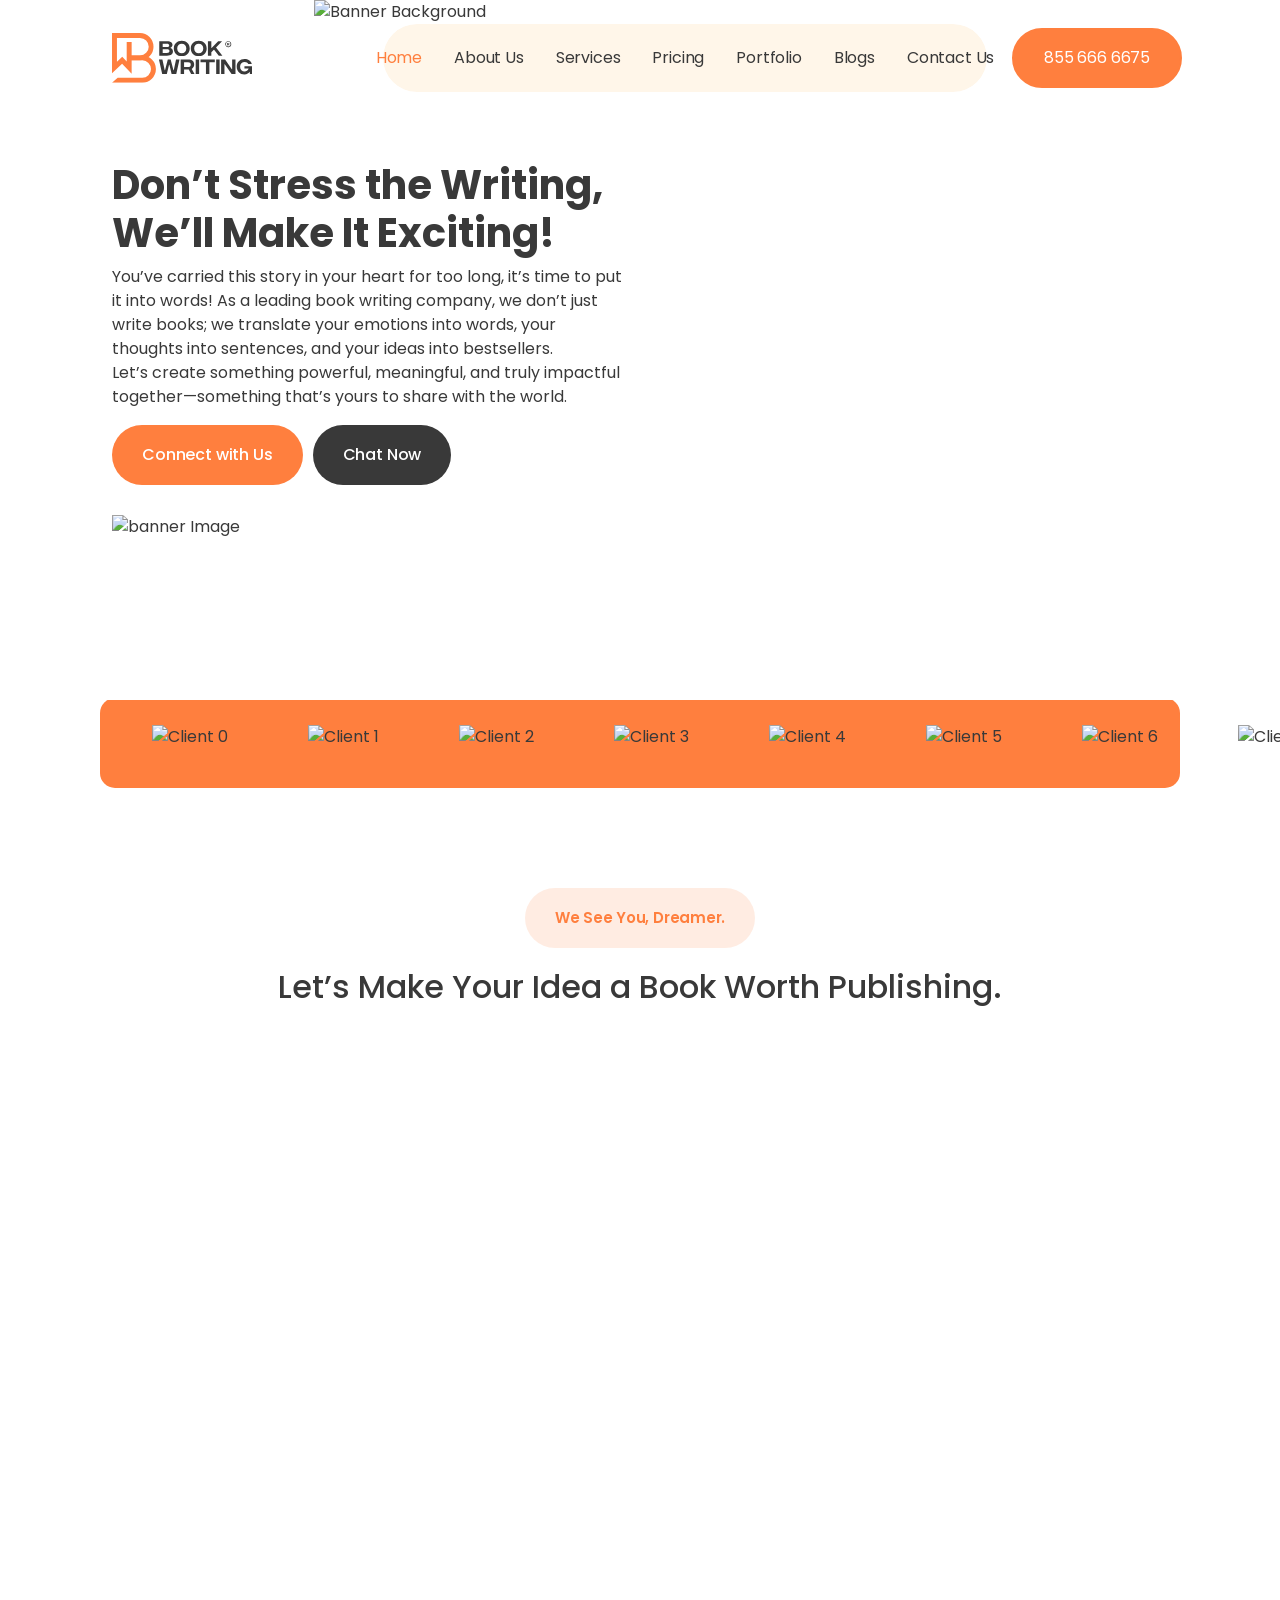
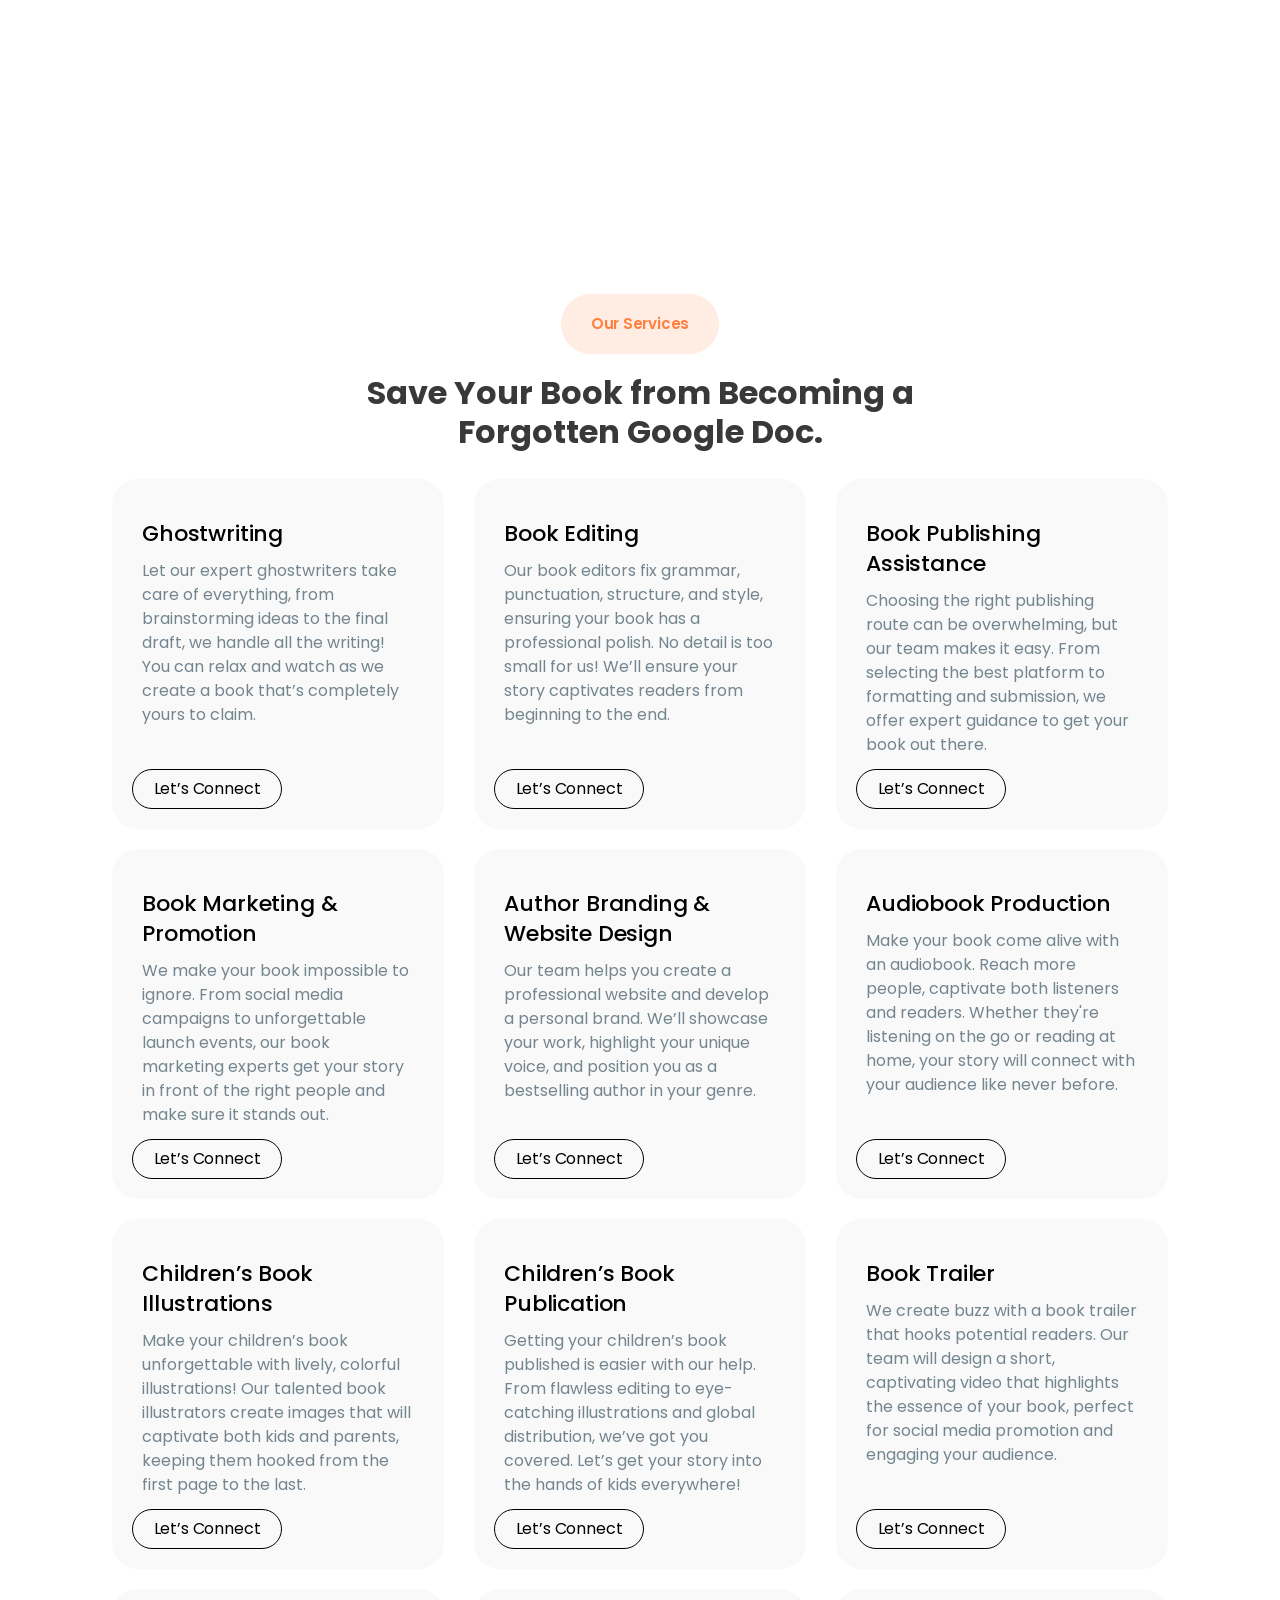
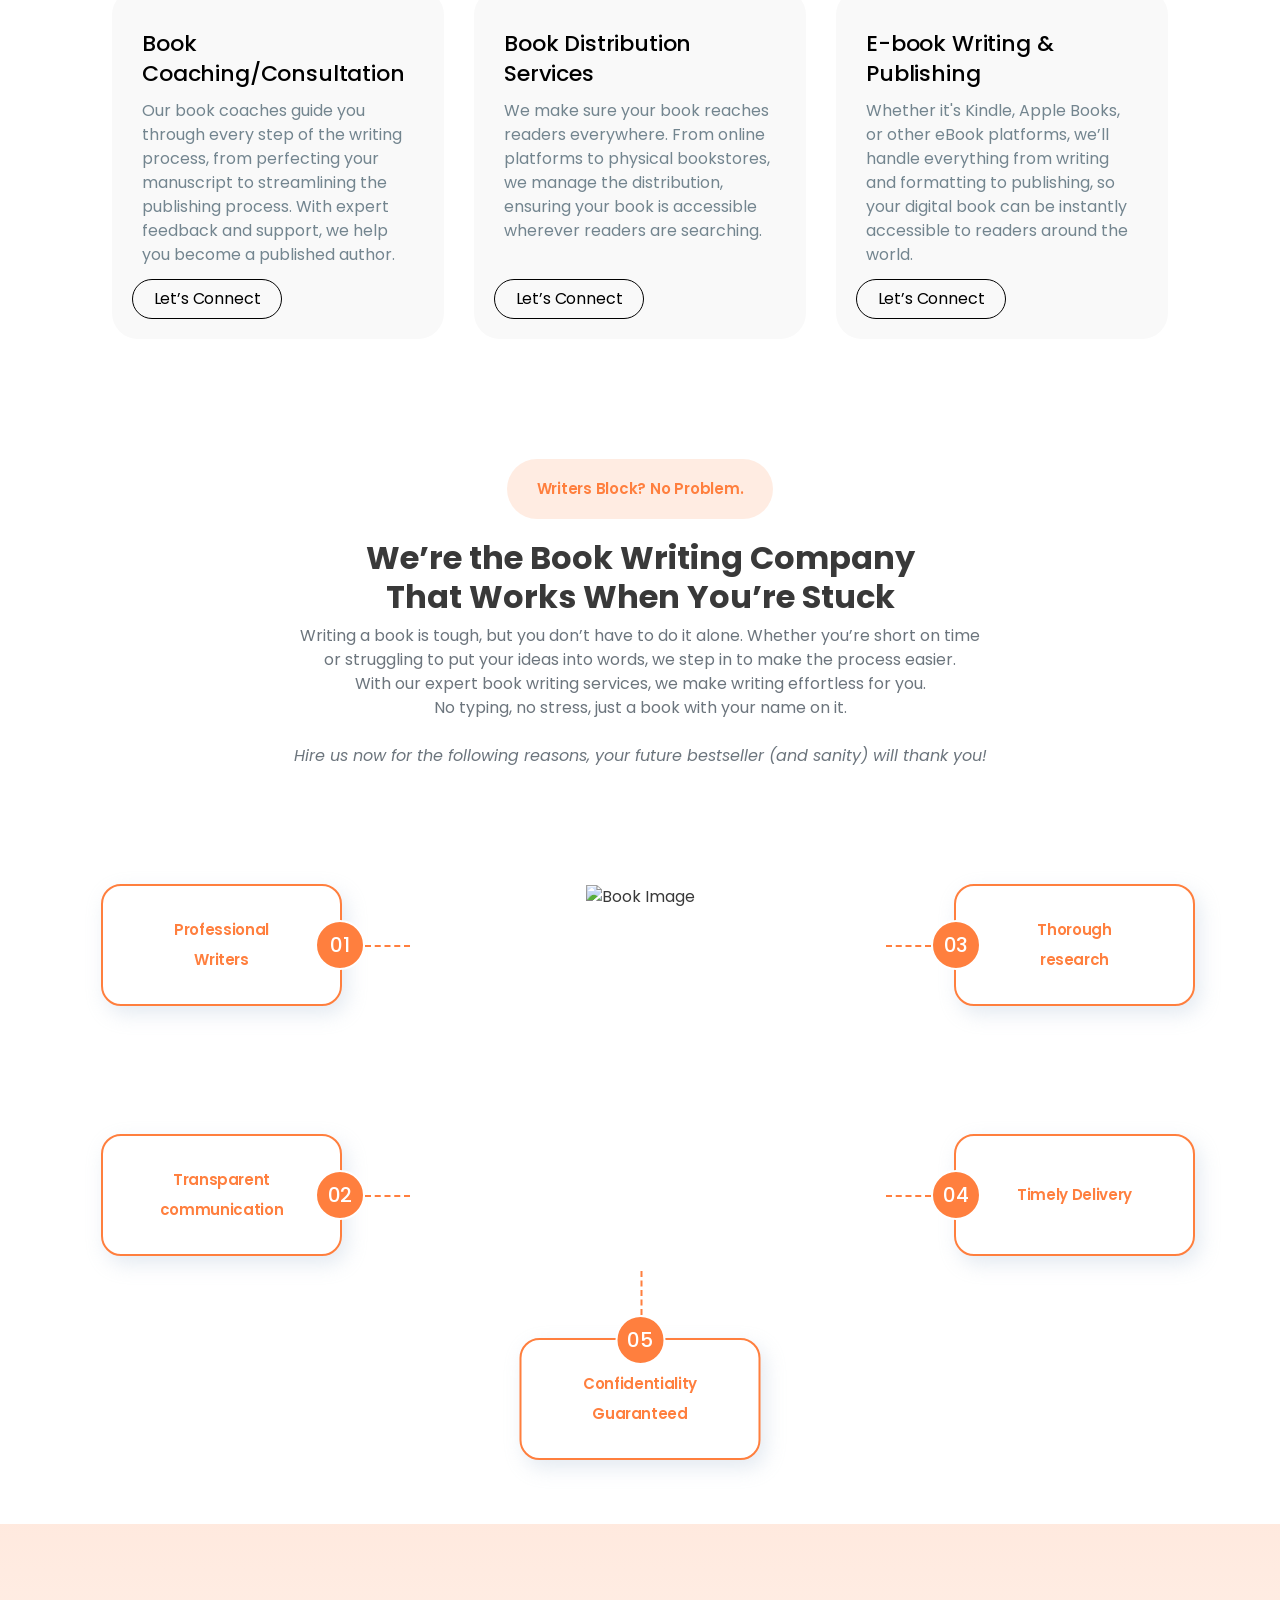
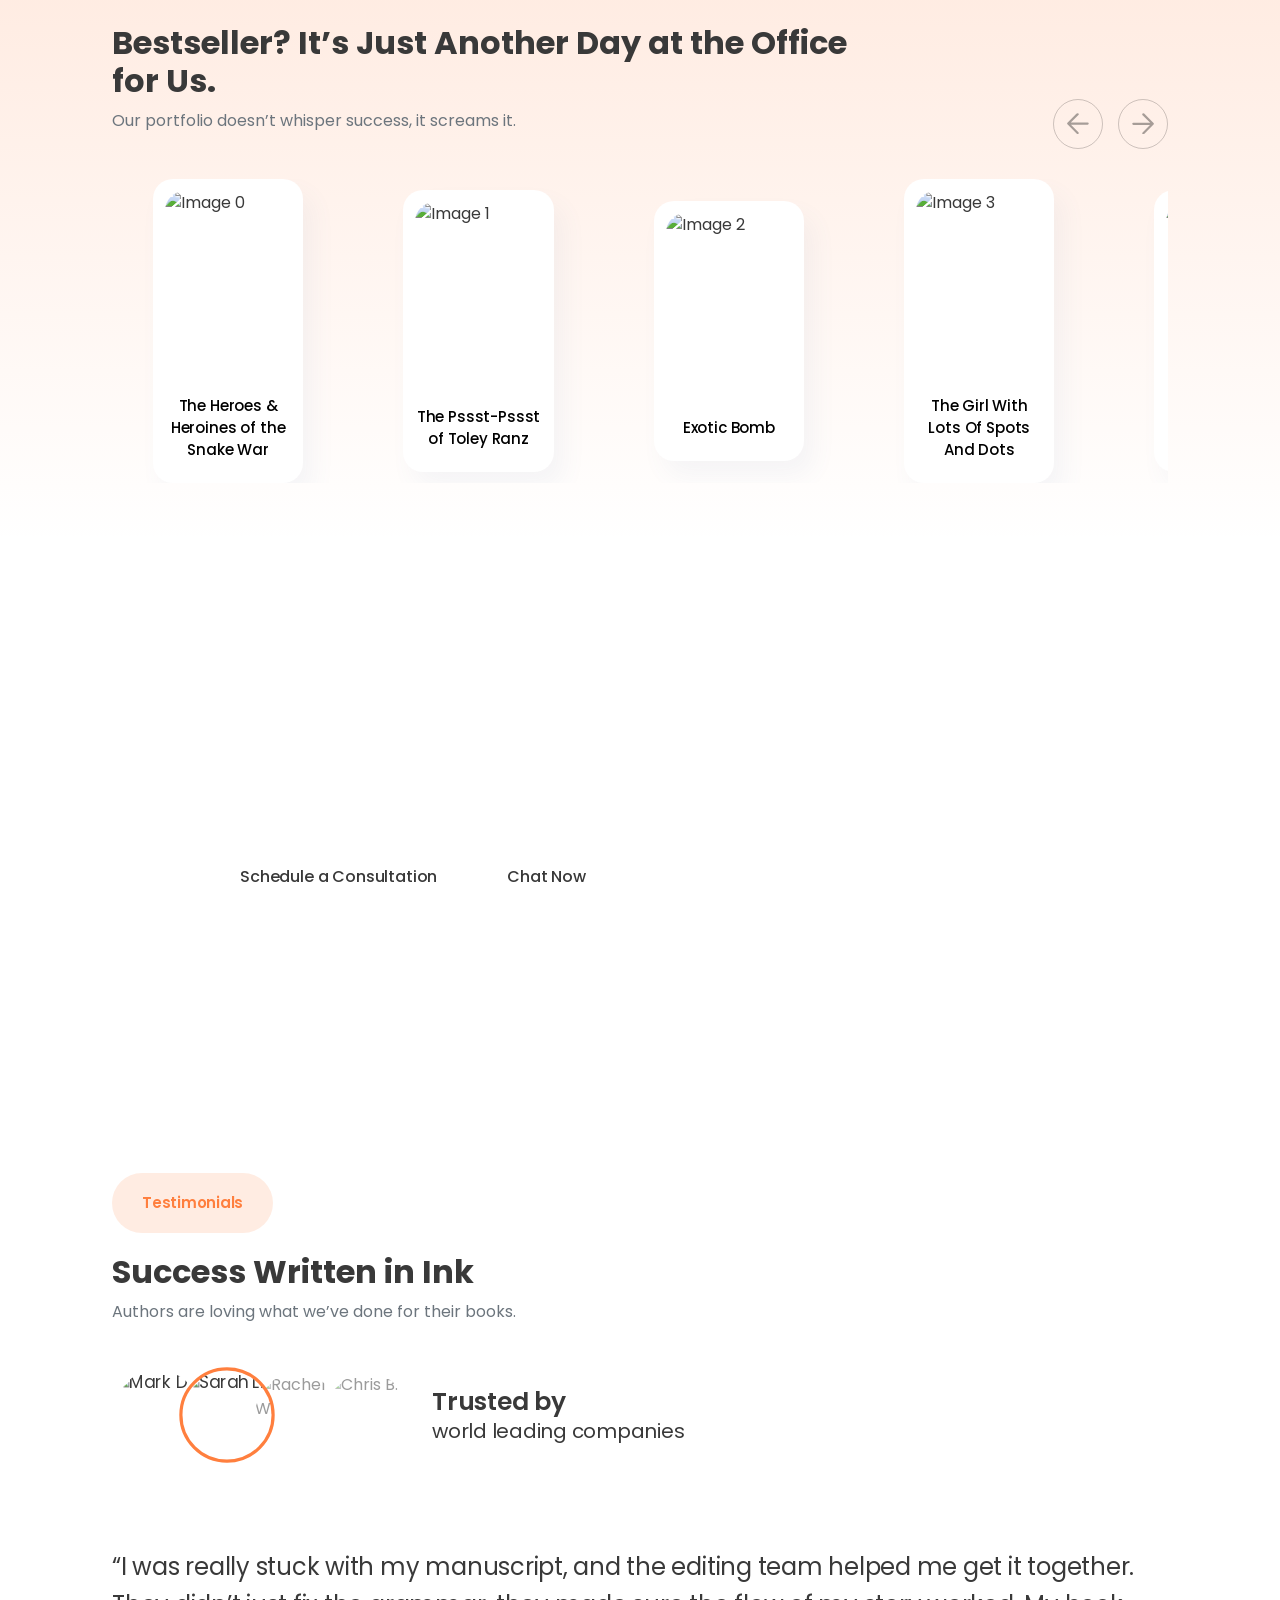
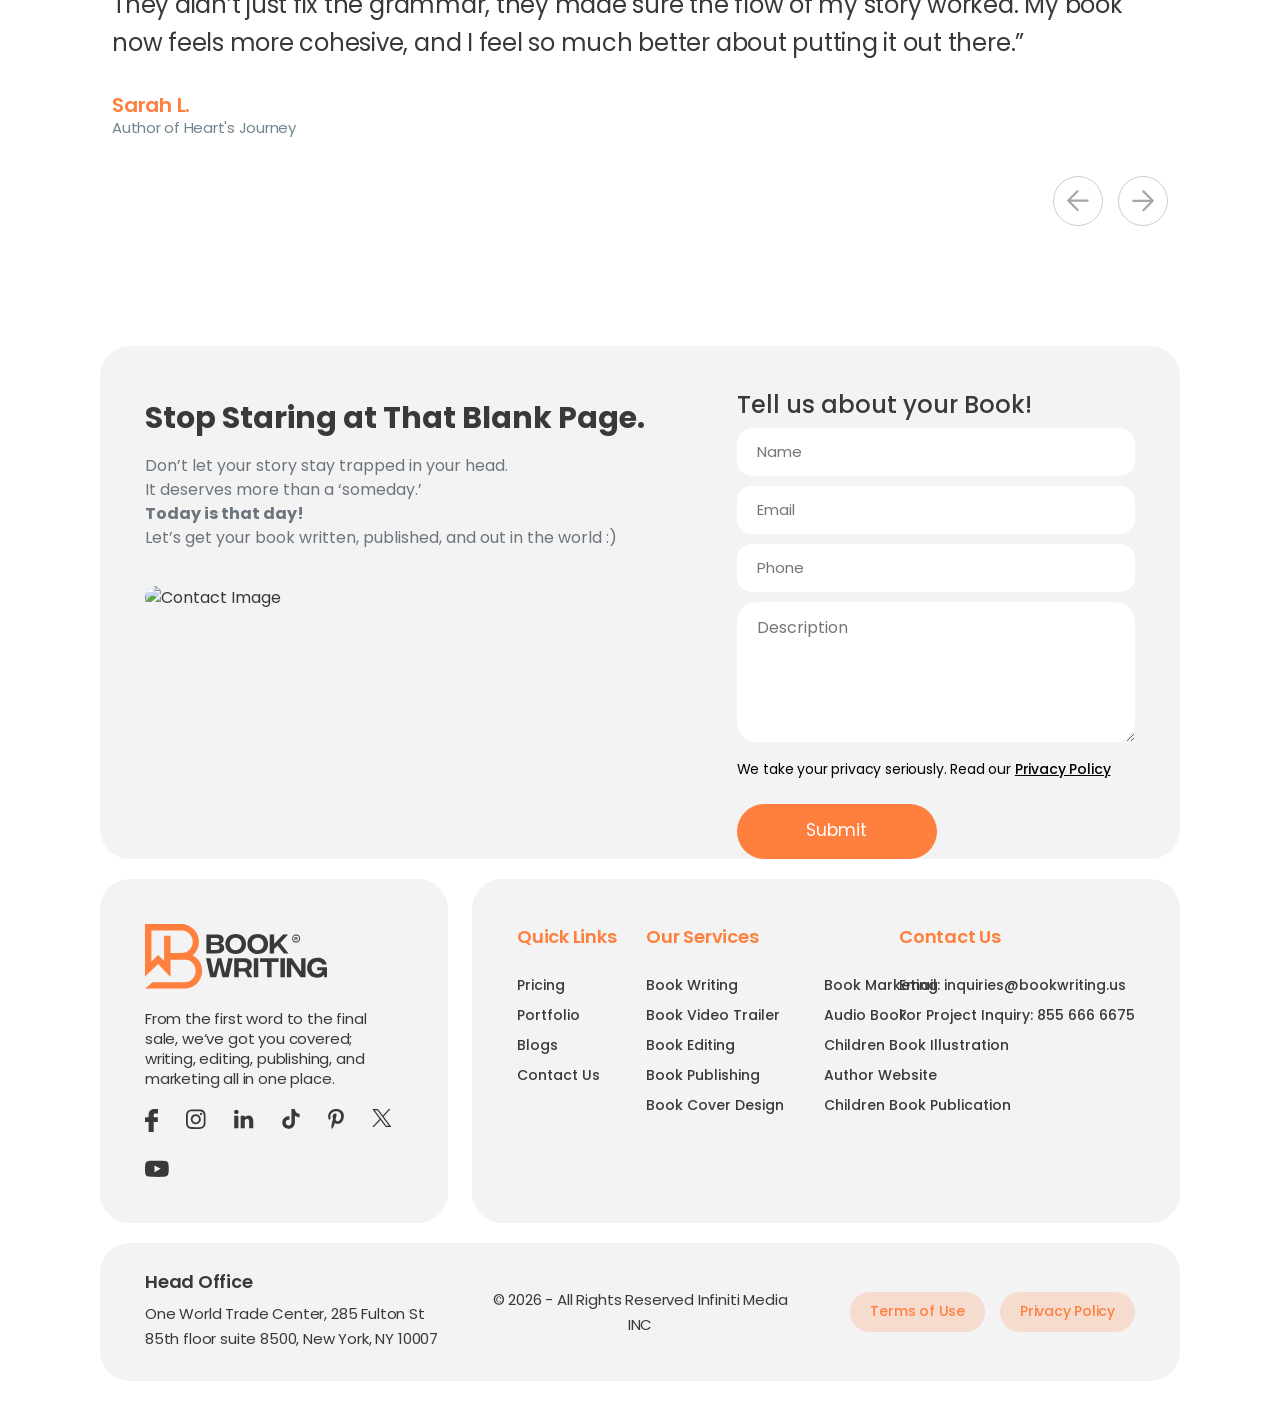
==== index.html @ ba55292c "Add files via upload" ====
<!DOCTYPE html>
<html lang="en">
<head>
<meta charset="UTF-8">
<meta name="viewport" content="width=device-width, initial-scale=1">
<title>Book Writing Company: Start Your Bestseller in 3 Easy Steps!</title>
<meta name="description" content="Making books from concept to bestseller, we offer best book writing, editing, publishing, and marketing services in US. Expert book services at affordable prices.">
<link rel="preconnect" href="https://fonts.googleapis.com">
<link rel="preconnect" href="https://fonts.gstatic.com" crossorigin>
<link href="https://fonts.googleapis.com/css2?family=Poppins:wght@400;500;600;700&display=swap" rel="stylesheet">
<link rel="stylesheet" href="https://cdn.jsdelivr.net/npm/bootstrap@5.3.3/dist/css/bootstrap.min.css">
<link rel="stylesheet" href="styles.css">
</head>
<body>

<!-- ===================== HEADER ===================== -->
<section class="headerSection" id="headerSection">
  <div class="container h-100">
    <div class="row h-100 align-items-center">
      <div class="col-lg-3 col-md-3 col-6">
        <a href="/" class="mainLogo" aria-label="Visit our website">
          <svg width="140" height="50" viewBox="0 0 168 60" fill="none" xmlns="http://www.w3.org/2000/svg">
            <g clip-path="url(#clip0_154_2468)">
              <path d="M23.573 48.896V32.82h10.006a16.407 16.407 0 0 0 0-32.812H0v48.415L12.106 36.92m21.47-10.035H23.574V10.81h-5.936v23.308l-5.332-5.573-6.372 6.053V5.936H33.58a10.474 10.474 0 1 1 0 20.948z" fill="#FF7F3E"/>
              <path d="m0 59.688 6.82-5.933h29.487a10.474 10.474 0 0 0 0-20.948h-16.09v-5.933h16.09a16.405 16.405 0 0 1 0 32.81z" fill="#FF7F3E"/>
              <path d="M73.14 22.252c0 2.874-2.007 4.9-7.134 4.9H56.72V9.783h9.329c4.961 0 6.532 2.048 6.532 4.445 0 1.84-.908 2.876-2.397 3.536v.27c1.88.765 2.957 2.13 2.957 4.22M60.836 13.01v3.855h4.896c1.883 0 2.896-.64 2.896-1.902s-1.013-1.948-2.896-1.948zm8.128 8.622c0-1.405-1.096-2.173-3.02-2.173h-5.115v4.47h5.115c1.924 0 3.02-.91 3.02-2.297M74.176 18.469c0-5.459 3.865-9.256 9.53-9.256 5.666 0 9.556 3.807 9.556 9.256s-3.868 9.255-9.555 9.255c-5.688 0-9.531-3.794-9.531-9.255m14.992 0c0-3.41-2.358-5.688-5.461-5.688s-5.459 2.275-5.459 5.688 2.378 5.687 5.459 5.687 5.46-2.275 5.46-5.687M94.543 18.469c0-5.459 3.868-9.256 9.533-9.256 5.666 0 9.556 3.807 9.556 9.256s-3.868 9.255-9.556 9.255-9.533-3.794-9.533-9.255m14.994 0c0-3.41-2.357-5.688-5.461-5.688s-5.458 2.275-5.458 5.688 2.377 5.687 5.458 5.687 5.461-2.275 5.461-5.687M128.172 27.153l-5.688-7.156h-.29l-2.998 3.103v4.053h-4.094V9.78h4.094v8.335h.309l7.902-8.335h4.672l-7.237 7.714 7.631 9.658zM56.328 31.723h4.158l2.772 12.965h.37l3.322-12.965h3.454l3.328 12.965h.372l2.738-12.965h4.177l-3.897 17.369h-5.573l-2.68-10.96h-.391l-2.68 10.96h-5.583zM94.96 49.094l-2.855-5.168h-5.602v5.168h-4.116V31.723h9.12c4.654 0 7.114 2.17 7.114 6.223 0 2.421-1.179 4.177-2.957 5.15l3.39 5.996zm-8.457-8.332h4.777c2.087 0 3.246-.953 3.246-2.792s-1.159-2.791-3.246-2.791H86.5zM100.438 31.724h4.116v17.369h-4.116zM123.37 35.179h-6.515v13.915h-4.141V35.18h-6.491v-3.456h17.142zM125.027 31.723h4.117v17.369h-4.117zM130.922 31.724h4.776l8.065 11.691h.4V31.724h4.031v17.369H143.5L135.331 37.4h-.371v11.692h-4.033zM168 49.094h-2.584l-.041-2.521c-1.201 1.82-3.393 3.1-6.475 3.1-5.251 0-9.255-3.804-9.255-9.255s3.897-9.256 9.594-9.256c3.763 0 7.568 1.759 8.501 6.121h-4.117c-.662-1.57-2.233-2.543-4.321-2.543-3.227 0-5.585 2.336-5.585 5.688s2.38 5.665 5.495 5.665c1.737 0 4.155-.765 4.755-3.39h-5.045V39.91H168zM139.49 9.787a3.62 3.62 0 0 0-3.558 4.326 3.623 3.623 0 1 0 3.558-4.326m0 6.448a2.828 2.828 0 1 1-.01-5.657 2.828 2.828 0 0 1 .01 5.657" fill="#393939"/>
              <path d="m140.232 14.916-.487-.9h-.974v.9h-.716V11.89h1.588c.811 0 1.24.38 1.24 1.086a.97.97 0 0 1-.514.896l.592 1.045zm-1.476-1.461h.833c.366 0 .565-.166.565-.487 0-.322-.199-.488-.565-.488h-.833z" fill="#393939"/>
            </g>
            <defs><clipPath id="clip0_154_2468"><path d="M0 0h168v59.69H0z" fill="#fff"/></clipPath></defs>
          </svg>
        </a>
      </div>
      <div class="col-lg-7 col-md-9 col-6">
        <div class="navIcon" id="navToggle">
          <svg width="30" height="22" viewBox="0 0 47 34" fill="none" xmlns="http://www.w3.org/2000/svg">
            <path d="M0 2a2 2 0 012-2h43a2 2 0 110 4H2a2 2 0 01-2-2zM18 17a2 2 0 012-2h25a2 2 0 110 4H20a2 2 0 01-2-2zM0 32a2 2 0 012-2h43a2 2 0 110 4H2a2 2 0 01-2-2z" fill="#ff7f3e"/>
          </svg>
        </div>
        <ul class="menuSection" id="menuSection">
          <li><a href="#" class="active">Home</a></li>
          <li><a href="#">About Us</a></li>
          <li class="hasSubMenu">
            <a href="#">Services</a>
            <div class="subMenu">
              <div class="subMenuContainer">
                <div class="subMenuImage">
                  <img src="https://www.bookwriting.us/_next/image?url=%2F_next%2Fstatic%2Fmedia%2FmenuImage.2e3b4b44.webp&w=1920&q=75" alt="Talk To Us Today">
                </div>
                <div class="subMenuItems">
                  <div class="titleSubMenu">Services</div>
                  <ul>
                    <li><a href="#"><svg width="10" height="10" viewBox="0 0 12 12"><circle cx="6" cy="6" r="4.75" stroke="#FF7F3E" stroke-width="2.5" fill="none"/></svg>Book Writing</a></li>
                    <li><a href="#"><svg width="10" height="10" viewBox="0 0 12 12"><circle cx="6" cy="6" r="4.75" stroke="#FF7F3E" stroke-width="2.5" fill="none"/></svg>Book Video Trailer</a></li>
                    <li><a href="#"><svg width="10" height="10" viewBox="0 0 12 12"><circle cx="6" cy="6" r="4.75" stroke="#FF7F3E" stroke-width="2.5" fill="none"/></svg>Book Editing</a></li>
                    <li><a href="#"><svg width="10" height="10" viewBox="0 0 12 12"><circle cx="6" cy="6" r="4.75" stroke="#FF7F3E" stroke-width="2.5" fill="none"/></svg>Audio Book</a></li>
                    <li><a href="#"><svg width="10" height="10" viewBox="0 0 12 12"><circle cx="6" cy="6" r="4.75" stroke="#FF7F3E" stroke-width="2.5" fill="none"/></svg>Book Publishing</a></li>
                    <li><a href="#"><svg width="10" height="10" viewBox="0 0 12 12"><circle cx="6" cy="6" r="4.75" stroke="#FF7F3E" stroke-width="2.5" fill="none"/></svg>Book Cover Design</a></li>
                    <li><a href="#"><svg width="10" height="10" viewBox="0 0 12 12"><circle cx="6" cy="6" r="4.75" stroke="#FF7F3E" stroke-width="2.5" fill="none"/></svg>Book Marketing</a></li>
                    <li><a href="#"><svg width="10" height="10" viewBox="0 0 12 12"><circle cx="6" cy="6" r="4.75" stroke="#FF7F3E" stroke-width="2.5" fill="none"/></svg>Author Website</a></li>
                    <li><a href="#"><svg width="10" height="10" viewBox="0 0 12 12"><circle cx="6" cy="6" r="4.75" stroke="#FF7F3E" stroke-width="2.5" fill="none"/></svg>Children Book Publication</a></li>
                    <li><a href="#"><svg width="10" height="10" viewBox="0 0 12 12"><circle cx="6" cy="6" r="4.75" stroke="#FF7F3E" stroke-width="2.5" fill="none"/></svg>Proofreading</a></li>
                    <li><a href="#"><svg width="10" height="10" viewBox="0 0 12 12"><circle cx="6" cy="6" r="4.75" stroke="#FF7F3E" stroke-width="2.5" fill="none"/></svg>Children Book Illustration</a></li>
                  </ul>
                </div>
              </div>
            </div>
          </li>
          <li><a href="#">Pricing</a></li>
          <li><a href="#">Portfolio</a></li>
          <li><a href="#">Blogs</a></li>
          <li><a href="#">Contact Us</a></li>
        </ul>
      </div>
      <div class="col-lg-2 col-md-2 col-6 d-none d-lg-block">
        <a href="tel:5122004333" class="commonBtn lastBtn" aria-label="Visit our Contact">855 666 6675</a>
      </div>
    </div>
  </div>
</section>

<!-- ===================== HERO / BANNER ===================== -->
<section class="mainBanner">
  <img src="https://www.bookwriting.us/_next/image?url=%2F_next%2Fstatic%2Fmedia%2FbannerImg.a8e9a4d7.webp&w=3840&q=75" alt="Banner Background" class="bannerMainImage">
  <div class="container h-100">
    <div class="row h-100 align-items-center">
      <div class="col-lg-6 col-md-7">
        <div class="bannerTxt">
          <h1 class="fw-bold">Don&rsquo;t Stress the Writing,<br class="d-md-block d-none">We&rsquo;ll Make It Exciting!</h1>
          <p>You&rsquo;ve carried this story in your heart for too long, it&rsquo;s time to put it into words! As a leading book writing company, we don&rsquo;t just write books; we translate your emotions into words, your thoughts into sentences, and your ideas into bestsellers.<br>
          Let&rsquo;s create something powerful, meaningful, and truly impactful together&mdash;something that&rsquo;s yours to share with the world.</p>
        </div>
        <div class="btnFlex bgBlack">
          <button class="btnStyle" type="button">Connect with Us</button>
          <button class="chatStyle" type="button">Chat Now</button>
        </div>
        <div class="bannerLogo">
          <img src="https://www.bookwriting.us/_next/image?url=%2F_next%2Fstatic%2Fmedia%2Fbannerlogo.e41bbdf7.webp&w=1200&q=75" alt="banner Image">
        </div>
      </div>
    </div>
  </div>
</section>

<!-- ===================== CLIENT LOGOS ===================== -->
<section class="clientSlider">
  <div class="clientContainer container h-100">
    <div class="row h-100">
      <div class="col-md-12 my-auto">
        <div class="emblaClients" id="emblaClients">
          <div class="emblaViewport">
            <div class="emblaContainer">
              <div class="emblaSlide"><div class="imgBox"><img src="https://www.bookwriting.us/_next/image?url=%2F_next%2Fstatic%2Fmedia%2F01.2477db77.webp&w=3840&q=75" alt="Client 0"></div></div>
              <div class="emblaSlide"><div class="imgBox"><img src="https://www.bookwriting.us/_next/image?url=%2F_next%2Fstatic%2Fmedia%2F02.28fe258f.webp&w=3840&q=75" alt="Client 1"></div></div>
              <div class="emblaSlide"><div class="imgBox"><img src="https://www.bookwriting.us/_next/image?url=%2F_next%2Fstatic%2Fmedia%2F03.184b80f7.webp&w=3840&q=75" alt="Client 2"></div></div>
              <div class="emblaSlide"><div class="imgBox"><img src="https://www.bookwriting.us/_next/image?url=%2F_next%2Fstatic%2Fmedia%2F04.2d7ae8a9.webp&w=3840&q=75" alt="Client 3"></div></div>
              <div class="emblaSlide"><div class="imgBox"><img src="https://www.bookwriting.us/_next/image?url=%2F_next%2Fstatic%2Fmedia%2F05.e93673d5.webp&w=3840&q=75" alt="Client 4"></div></div>
              <div class="emblaSlide"><div class="imgBox"><img src="https://www.bookwriting.us/_next/image?url=%2F_next%2Fstatic%2Fmedia%2F06.cbaf5bf5.webp&w=3840&q=75" alt="Client 5"></div></div>
              <div class="emblaSlide"><div class="imgBox"><img src="https://www.bookwriting.us/_next/image?url=%2F_next%2Fstatic%2Fmedia%2F07.31f11d92.webp&w=3840&q=75" alt="Client 6"></div></div>
              <div class="emblaSlide"><div class="imgBox"><img src="https://www.bookwriting.us/_next/image?url=%2F_next%2Fstatic%2Fmedia%2F09.dc90fd3f.webp&w=3840&q=75" alt="Client 7"></div></div>
              <div class="emblaSlide"><div class="imgBox"><img src="https://www.bookwriting.us/_next/image?url=%2F_next%2Fstatic%2Fmedia%2F10.7fb1735c.webp&w=3840&q=75" alt="Client 8"></div></div>
              <div class="emblaSlide"><div class="imgBox"><img src="https://www.bookwriting.us/_next/image?url=%2F_next%2Fstatic%2Fmedia%2F11.84f31e70.webp&w=3840&q=75" alt="Client 9"></div></div>
              <div class="emblaSlide"><div class="imgBox"><img src="https://www.bookwriting.us/_next/image?url=%2F_next%2Fstatic%2Fmedia%2F12.eb5cd7e3.webp&w=3840&q=75" alt="Client 10"></div></div>
              <!-- duplicate set for seamless loop -->
              <div class="emblaSlide"><div class="imgBox"><img src="https://www.bookwriting.us/_next/image?url=%2F_next%2Fstatic%2Fmedia%2F01.2477db77.webp&w=3840&q=75" alt="Client 0"></div></div>
              <div class="emblaSlide"><div class="imgBox"><img src="https://www.bookwriting.us/_next/image?url=%2F_next%2Fstatic%2Fmedia%2F02.28fe258f.webp&w=3840&q=75" alt="Client 1"></div></div>
              <div class="emblaSlide"><div class="imgBox"><img src="https://www.bookwriting.us/_next/image?url=%2F_next%2Fstatic%2Fmedia%2F03.184b80f7.webp&w=3840&q=75" alt="Client 2"></div></div>
              <div class="emblaSlide"><div class="imgBox"><img src="https://www.bookwriting.us/_next/image?url=%2F_next%2Fstatic%2Fmedia%2F04.2d7ae8a9.webp&w=3840&q=75" alt="Client 3"></div></div>
              <div class="emblaSlide"><div class="imgBox"><img src="https://www.bookwriting.us/_next/image?url=%2F_next%2Fstatic%2Fmedia%2F05.e93673d5.webp&w=3840&q=75" alt="Client 4"></div></div>
              <div class="emblaSlide"><div class="imgBox"><img src="https://www.bookwriting.us/_next/image?url=%2F_next%2Fstatic%2Fmedia%2F06.cbaf5bf5.webp&w=3840&q=75" alt="Client 5"></div></div>
            </div>
          </div>
        </div>
      </div>
    </div>
  </div>
</section>

<!-- ===================== DREAMER / VIDEO ===================== -->
<section class="storySection pt-100">
  <div class="container">
    <div class="row">
      <div class="col-lg-10 col-md-10 mx-auto text-center">
        <div class="subtitle d-inline-flex align-items-center justify-content-center">We See You, Dreamer.</div>
        <h2>Let&rsquo;s Make Your Idea a Book Worth Publishing.</h2>
      </div>
      <div class="col-md-12">
        <div class="storyVideo">
          <video autoplay muted loop preload="auto" aria-label="Background video" poster="https://www.bookwriting.us/_next/static/media/storyImg.6f491119.webp">
            <source src="https://www.bookwriting.us/static/BookWriting.webm" type="video/webm">
          </video>
        </div>
      </div>
    </div>
  </div>
</section>

<!-- ===================== SERVICES ===================== -->
<section class="serviceSection pt-100">
  <div class="container">
    <div class="row">
      <div class="col-lg-8 col-md-10 mx-auto text-center">
        <div class="subtitle d-inline-flex align-items-center justify-content-center">Our Services</div>
        <h2 class="fw-bold">Save Your Book from Becoming a <br>Forgotten Google Doc.</h2>
      </div>
      <div class="col-md-12">
        <div class="servicesContainer">

          <div class="servicesItem">
            <div class="servicesImage">
              <h3 class="title">Ghostwriting</h3>
              <div class="readMore"><button type="button" class="simpleBtn">Let&rsquo;s Connect</button></div>
              <p>Let our expert ghostwriters take care of everything, from brainstorming ideas to the final draft, we handle all the writing! You can relax and watch as we create a book that&rsquo;s completely yours to claim.</p>
            </div>
          </div>

          <div class="servicesItem">
            <div class="servicesImage">
              <h3 class="title">Book Editing</h3>
              <div class="readMore"><button type="button" class="simpleBtn">Let&rsquo;s Connect</button></div>
              <p>Our book editors fix grammar, punctuation, structure, and style, ensuring your book has a professional polish. No detail is too small for us! We&rsquo;ll ensure your story captivates readers from beginning to the end.</p>
            </div>
          </div>

          <div class="servicesItem">
            <div class="servicesImage">
              <h3 class="title">Book Publishing Assistance</h3>
              <div class="readMore"><button type="button" class="simpleBtn">Let&rsquo;s Connect</button></div>
              <p>Choosing the right publishing route can be overwhelming, but our team makes it easy. From selecting the best platform to formatting and submission, we offer expert guidance to get your book out there.</p>
            </div>
          </div>

          <div class="servicesItem">
            <div class="servicesImage">
              <h3 class="title">Book Marketing &amp; Promotion</h3>
              <div class="readMore"><button type="button" class="simpleBtn">Let&rsquo;s Connect</button></div>
              <p>We make your book impossible to ignore. From social media campaigns to unforgettable launch events, our book marketing experts get your story in front of the right people and make sure it stands out.</p>
            </div>
          </div>

          <div class="servicesItem">
            <div class="servicesImage">
              <h3 class="title">Author Branding &amp; Website Design</h3>
              <div class="readMore"><button type="button" class="simpleBtn">Let&rsquo;s Connect</button></div>
              <p>Our team helps you create a professional website and develop a personal brand. We&rsquo;ll showcase your work, highlight your unique voice, and position you as a bestselling author in your genre.</p>
            </div>
          </div>

          <div class="servicesItem">
            <div class="servicesImage">
              <h3 class="title">Audiobook Production</h3>
              <div class="readMore"><button type="button" class="simpleBtn">Let&rsquo;s Connect</button></div>
              <p>Make your book come alive with an audiobook. Reach more people, captivate both listeners and readers. Whether they're listening on the go or reading at home, your story will connect with your audience like never before.</p>
            </div>
          </div>

          <div class="servicesItem">
            <div class="servicesImage">
              <h3 class="title">Children&rsquo;s Book Illustrations</h3>
              <div class="readMore"><button type="button" class="simpleBtn">Let&rsquo;s Connect</button></div>
              <p>Make your children&rsquo;s book unforgettable with lively, colorful illustrations! Our talented book illustrators create images that will captivate both kids and parents, keeping them hooked from the first page to the last.</p>
            </div>
          </div>

          <div class="servicesItem">
            <div class="servicesImage">
              <h3 class="title">Children&rsquo;s Book Publication</h3>
              <div class="readMore"><button type="button" class="simpleBtn">Let&rsquo;s Connect</button></div>
              <p>Getting your children&rsquo;s book published is easier with our help. From flawless editing to eye-catching illustrations and global distribution, we&rsquo;ve got you covered. Let&rsquo;s get your story into the hands of kids everywhere!</p>
            </div>
          </div>

          <div class="servicesItem">
            <div class="servicesImage">
              <h3 class="title">Book Trailer</h3>
              <div class="readMore"><button type="button" class="simpleBtn">Let&rsquo;s Connect</button></div>
              <p>We create buzz with a book trailer that hooks potential readers. Our team will design a short, captivating video that highlights the essence of your book, perfect for social media promotion and engaging your audience.</p>
            </div>
          </div>

          <div class="servicesItem">
            <div class="servicesImage">
              <h3 class="title">Book Coaching/Consultation</h3>
              <div class="readMore"><button type="button" class="simpleBtn">Let&rsquo;s Connect</button></div>
              <p>Our book coaches guide you through every step of the writing process, from perfecting your manuscript to streamlining the publishing process. With expert feedback and support, we help you become a published author.</p>
            </div>
          </div>

          <div class="servicesItem">
            <div class="servicesImage">
              <h3 class="title">Book Distribution Services</h3>
              <div class="readMore"><button type="button" class="simpleBtn">Let&rsquo;s Connect</button></div>
              <p>We make sure your book reaches readers everywhere. From online platforms to physical bookstores, we manage the distribution, ensuring your book is accessible wherever readers are searching.</p>
            </div>
          </div>

          <div class="servicesItem">
            <div class="servicesImage">
              <h3 class="title">E-book Writing &amp; Publishing</h3>
              <div class="readMore"><button type="button" class="simpleBtn">Let&rsquo;s Connect</button></div>
              <p>Whether it's Kindle, Apple Books, or other eBook platforms, we&rsquo;ll handle everything from writing and formatting to publishing, so your digital book can be instantly accessible to readers around the world.</p>
            </div>
          </div>

        </div>
      </div>
    </div>
  </div>
</section>

<!-- ===================== WHY CHOOSE US ===================== -->
<section class="whychooseSection pt-100 ">
  <div class="container">
    <div class="row">
      <div class="col-lg-8 col-md-10 mx-auto text-center">
        <div class="subtitle d-inline-flex align-items-center justify-content-center">Writers Block? No Problem.</div>
        <h2 class="fw-bold">We&rsquo;re the Book Writing Company <br class="d-md-block d-none">That Works When You&rsquo;re Stuck</h2>
        <p class="text-secondary">Writing a book is tough, but you don&rsquo;t have to do it alone. Whether you&rsquo;re short on time or struggling to put your ideas into words, we step in to make the process easier.<br class="d-md-block d-none">
        With our expert book writing services, we make writing effortless for you.<br class="d-md-block d-none">
        No typing, no stress, just a book with your name on it.<br class="d-md-block d-none"><br class="d-md-block d-none">
        <i>Hire us now for the following reasons, your future bestseller (and sanity) will thank you!</i></p>
      </div>
      <div class="col-md-12">
        <div class="whychooseContainer">
          <div class="whychooseImg">
            <div class="whychooseBox box1">Professional Writers<div class="number">01</div></div>
            <div class="whychooseBox box2">Transparent communication<div class="number">02</div></div>
            <div class="whychooseBox box3">Thorough research<div class="number">03</div></div>
            <div class="whychooseBox box4">Timely Delivery<div class="number">04</div></div>
            <div class="whychooseBox box5">Confidentiality Guaranteed<div class="number">05</div></div>
            <img src="https://www.bookwriting.us/_next/image?url=%2F_next%2Fstatic%2Fmedia%2Fwhychoose.cdf9babd.webp&w=3840&q=75" alt="Book Image">
          </div>
        </div>
      </div>
    </div>
  </div>
</section>

<!-- ===================== PORTFOLIO / BESTSELLER ===================== -->
<section class="bestsellerSection">
  <div class="container">
    <div class="row">
      <div class="col-md-10">
        <h2 class="fw-bold">Bestseller? It&rsquo;s Just Another Day at the Office <br> for Us.</h2>
        <p class="text-secondary">Our portfolio doesn&rsquo;t whisper success, it screams it.</p>
      </div>
      <div class="col-md-2 d-none d-md-block mt-auto">
        <div class="emblaControls">
          <div class="emblaPrev" data-target="bestsellerViewport" aria-label="Previous">
            <svg viewBox="0 0 32 31" fill="none"><path d="M1.977 15.687h28.218m0 0L16.541 2.033m13.654 13.654L16.541 29.34" stroke="#000" stroke-width="3.218" stroke-linecap="round" stroke-linejoin="round"/></svg>
          </div>
          <div class="emblaNext" data-target="bestsellerViewport" aria-label="Next">
            <svg viewBox="0 0 32 31" fill="none"><path d="M1.977 15.687h28.218m0 0L16.541 2.033m13.654 13.654L16.541 29.34" stroke="#000" stroke-width="3.218" stroke-linecap="round" stroke-linejoin="round"/></svg>
          </div>
        </div>
      </div>
    </div>
    <div class="row">
      <div class="col-md-12">
        <div class="emblaBestseller">
          <div class="emblaViewport" id="bestsellerViewport">
            <div class="emblaContainer">

              <div class="emblaSlide"><div class="industriesImage"><img src="https://www.bookwriting.us/_next/image?url=%2F_next%2Fstatic%2Fmedia%2Fbook1.dce6bac6.webp&w=3840&q=75" alt="Image 0"><div class="industriesContent"><h4>The Heroes &amp; Heroines of the Snake War</h4><a href="#" class="btnReadMore">Visit Amazon</a></div></div></div>
              <div class="emblaSlide"><div class="industriesImage"><img src="https://www.bookwriting.us/_next/image?url=%2F_next%2Fstatic%2Fmedia%2Fbook2.a5430dcc.webp&w=3840&q=75" alt="Image 1"><div class="industriesContent"><h4>The Pssst-Pssst of Toley Ranz</h4><a href="#" class="btnReadMore">Visit Amazon</a></div></div></div>
              <div class="emblaSlide"><div class="industriesImage"><img src="https://www.bookwriting.us/_next/image?url=%2F_next%2Fstatic%2Fmedia%2Fbook3.27847486.webp&w=3840&q=75" alt="Image 2"><div class="industriesContent"><h4>Exotic Bomb</h4><a href="#" class="btnReadMore">Visit Amazon</a></div></div></div>
              <div class="emblaSlide"><div class="industriesImage"><img src="https://www.bookwriting.us/_next/image?url=%2F_next%2Fstatic%2Fmedia%2Fbook4.6904b1b3.webp&w=3840&q=75" alt="Image 3"><div class="industriesContent"><h4>The Girl With Lots Of Spots And Dots</h4><a href="#" class="btnReadMore">Visit Amazon</a></div></div></div>
              <div class="emblaSlide"><div class="industriesImage"><img src="https://www.bookwriting.us/_next/image?url=%2F_next%2Fstatic%2Fmedia%2Fbook5.8cad82c7.webp&w=3840&q=75" alt="Image 4"><div class="industriesContent"><h4>Within You And Without You</h4><a href="#" class="btnReadMore">Visit Amazon</a></div></div></div>
              <div class="emblaSlide"><div class="industriesImage"><img src="https://www.bookwriting.us/_next/image?url=%2F_next%2Fstatic%2Fmedia%2Fbook6.c92fe661.webp&w=3840&q=75" alt="Image 5"><div class="industriesContent"><h4>A Deadly Recompense</h4><a href="#" class="btnReadMore">Visit Amazon</a></div></div></div>
              <div class="emblaSlide"><div class="industriesImage"><img src="https://www.bookwriting.us/_next/image?url=%2F_next%2Fstatic%2Fmedia%2Fbook7.572ecb8d.webp&w=3840&q=75" alt="Image 6"><div class="industriesContent"><h4>A Soldier &amp; His Wife's Journey</h4><a href="#" class="btnReadMore">Visit Amazon</a></div></div></div>
              <div class="emblaSlide"><div class="industriesImage"><img src="https://www.bookwriting.us/_next/image?url=%2F_next%2Fstatic%2Fmedia%2Fbook8.8c872f5c.webp&w=3840&q=75" alt="Image 7"><div class="industriesContent"><h4>Mental Fitness For Tweens And Teens</h4><a href="#" class="btnReadMore">Visit Amazon</a></div></div></div>
              <div class="emblaSlide"><div class="industriesImage"><img src="https://www.bookwriting.us/_next/image?url=%2F_next%2Fstatic%2Fmedia%2Fbook9.e41ce03e.webp&w=3840&q=75" alt="Image 8"><div class="industriesContent"><h4>Beyond the Banks of Frog Creek</h4><a href="#" class="btnReadMore">Visit Amazon</a></div></div></div>
              <div class="emblaSlide"><div class="industriesImage"><img src="https://www.bookwriting.us/_next/image?url=%2F_next%2Fstatic%2Fmedia%2Fbook10.32d4587f.webp&w=3840&q=75" alt="Image 9"><div class="industriesContent"><h4>The Devil and the Details</h4><a href="#" class="btnReadMore">Visit Amazon</a></div></div></div>

            </div>
          </div>
        </div>
      </div>
    </div>
  </div>
</section>

<!-- ===================== CTA STRIP ===================== -->
<section class="ctaSection">
  <div class="ctaContainer container h-100" style="background-image:url(https://www.bookwriting.us/_next/static/media/ctaImage.9e463c37.webp)">
    <div class="row h-100">
      <div class="col-12 my-auto">
        <div class="boxBlur">
          <h2 class="fw-bold">Got the Plot? We&rsquo;ve Got a Spot.</h2>
          <p>Your book is a bestseller&mdash;let's give it a shot!</p>
          <div class="btnFlex whiteBtn">
            <button class="btnStyle" type="button">Schedule a Consultation</button>
            <button class="chatStyle" type="button">Chat Now</button>
          </div>
        </div>
      </div>
    </div>
  </div>
</section>

<!-- ===================== TESTIMONIALS ===================== -->
<section class="clientsReviewsSection pt-100">
  <div class="container">
    <div class="row">
      <div class="col-lg-8 col-md-12">
        <div class="subtitle d-inline-flex align-items-center justify-content-center ">Testimonials</div>
        <h2 class="fw-bold">Success Written in Ink</h2>
        <p class="text-secondary">Authors are loving what we&rsquo;ve done for their books.</p>
      </div>
    </div>
    <div class="row">
      <div class="col-md-12">
        <div class="clientsReviews">
          <div class="clientsReviewsHeader">
            <ul>
              <li class="active" data-index="0"><img src="https://www.bookwriting.us/_next/image?url=%2F_next%2Fstatic%2Fmedia%2F1.44146f92.webp&w=3840&q=75" alt="Mark D"></li>
              <li data-index="1"><img src="https://www.bookwriting.us/_next/image?url=%2F_next%2Fstatic%2Fmedia%2F2.02ace91b.webp&w=3840&q=75" alt="Sarah L."></li>
              <li data-index="2"><img src="https://www.bookwriting.us/_next/image?url=%2F_next%2Fstatic%2Fmedia%2F3.b0316612.webp&w=3840&q=75" alt="Rachel W."></li>
              <li data-index="3"><img src="https://www.bookwriting.us/_next/image?url=%2F_next%2Fstatic%2Fmedia%2F4.8aabf042.webp&w=3840&q=75" alt="Chris B."></li>
            </ul>
            <div class="clientTrust">Trusted by <span>world leading companies</span></div>
          </div>
          <div class="clientsReviewsBody">
            <div class="emblaReviews" id="reviewsViewport">
              <div class="emblaContainer" id="reviewsContainer">
                <div class="emblaSlide active">
                  <div class="clientsComments">
                    <p>&ldquo;I had the idea, but I couldn&rsquo;t find the right words. The ghostwriter did an amazing job! She was super easy to work with and always kept me in the loop, so the final product felt like it was really my story.&rdquo;</p>
                    <div class="info">Mark D <span>Author of Chasing Dreams</span></div>
                  </div>
                </div>
                <div class="emblaSlide">
                  <div class="clientsComments">
                    <p>&ldquo;I was really stuck with my manuscript, and the editing team helped me get it together. They didn&rsquo;t just fix the grammar, they made sure the flow of my story worked. My book now feels more cohesive, and I feel so much better about putting it out there.&rdquo;</p>
                    <div class="info">Sarah L. <span>Author of Heart's Journey</span></div>
                  </div>
                </div>
                <div class="emblaSlide">
                  <div class="clientsComments">
                    <p>&ldquo;The book marketing team helped me set up everything from social media posts to launching ads. I didn't have huge expectations, but my book actually got attention and I definitely sold a lot of copies. Absolutely worth the investment!&rdquo;</p>
                    <div class="info">Rachel W. <span>Author of The Last Song</span></div>
                  </div>
                </div>
                <div class="emblaSlide">
                  <div class="clientsComments">
                    <p>&ldquo;I was totally lost when it came to publishing on Amazon. The team helped me format my manuscript, upload it to Kindle Direct Publishing, and make sure everything was in order. They also helped optimize my book description and keywords, which really made a difference in visibility. The process was much smoother than I expected, and I&rsquo;m thrilled with how it turned out.&rdquo;</p>
                    <div class="info">Chris B. <span>Author of Code Breaker</span></div>
                  </div>
                </div>
              </div>
            </div>
            <div class="emblaControls">
              <div class="emblaPrev" id="reviewsPrev" aria-label="Previous">
                <svg viewBox="0 0 32 31" fill="none"><path d="M1.977 15.687h28.218m0 0L16.541 2.033m13.654 13.654L16.541 29.34" stroke="#000" stroke-width="3.218" stroke-linecap="round" stroke-linejoin="round"/></svg>
              </div>
              <div class="emblaNext" id="reviewsNext" aria-label="Next">
                <svg viewBox="0 0 32 31" fill="none"><path d="M1.977 15.687h28.218m0 0L16.541 2.033m13.654 13.654L16.541 29.34" stroke="#000" stroke-width="3.218" stroke-linecap="round" stroke-linejoin="round"/></svg>
              </div>
            </div>
          </div>
        </div>
      </div>
    </div>
  </div>
</section>

<!-- ===================== CONTACT ===================== -->
<section class="getquoteSection pt-100">
  <div class="bgGrayColor container">
    <div class="row">
      <div class="col-lg-7 col-md-6">
        <h2 class="fw-bold">Stop Staring at That Blank Page.</h2>
        <p class="text-secondary">Don&rsquo;t let your story stay trapped in your head.<br>It deserves more than a &lsquo;someday.&rsquo;<br><strong>Today is that day!</strong><br>Let&rsquo;s get your book written, published, and out in the world :)</p>
        <img src="https://www.bookwriting.us/_next/image?url=%2F_next%2Fstatic%2Fmedia%2Fcontactus.99919506.webp&w=1920&q=75" alt="Contact Image">
      </div>
      <div class="col-lg-5 col-md-6">
        <h4>Tell us about your Book!</h4>
        <form id="contactForm">
          <div class="contactBox">
            <div class="contactItem"><input type="text" name="name" placeholder="Name" required></div>
            <div class="contactItem"><input type="email" name="email" placeholder="Email" required></div>
            <div class="contactItem"><input type="tel" name="phone" placeholder="Phone" required></div>
            <div class="contactItem"><textarea name="comment" placeholder="Description"></textarea></div>
            <div class="para">We take your privacy seriously. Read our <a href="#">Privacy Policy</a></div>
            <div class="contactBtn"><button class="commonBtn" type="submit">Submit</button></div>
          </div>
        </form>
      </div>
    </div>
  </div>
</section>

<!-- ===================== FOOTER ===================== -->
<section class="footerSection">
  <div class="container">
    <div class="row d-flex align-items-stretch">
      <div class="col-lg-4 col-md-12 ps-lg-0">
        <div class="socialBox">
          <div class="footerLogo">
            <svg width="140" height="50" viewBox="0 0 168 60" fill="none" xmlns="http://www.w3.org/2000/svg">
              <g clip-path="url(#clip1_154_2468)">
                <path d="M23.573 48.896V32.82h10.006a16.407 16.407 0 0 0 0-32.812H0v48.415L12.106 36.92m21.47-10.035H23.574V10.81h-5.936v23.308l-5.332-5.573-6.372 6.053V5.936H33.58a10.474 10.474 0 1 1 0 20.948z" fill="#FF7F3E"/>
                <path d="m0 59.688 6.82-5.933h29.487a10.474 10.474 0 0 0 0-20.948h-16.09v-5.933h16.09a16.405 16.405 0 0 1 0 32.81z" fill="#FF7F3E"/>
                <path d="M73.14 22.252c0 2.874-2.007 4.9-7.134 4.9H56.72V9.783h9.329c4.961 0 6.532 2.048 6.532 4.445 0 1.84-.908 2.876-2.397 3.536v.27c1.88.765 2.957 2.13 2.957 4.22M60.836 13.01v3.855h4.896c1.883 0 2.896-.64 2.896-1.902s-1.013-1.948-2.896-1.948zm8.128 8.622c0-1.405-1.096-2.173-3.02-2.173h-5.115v4.47h5.115c1.924 0 3.02-.91 3.02-2.297M74.176 18.469c0-5.459 3.865-9.256 9.53-9.256 5.666 0 9.556 3.807 9.556 9.256s-3.868 9.255-9.555 9.255c-5.688 0-9.531-3.794-9.531-9.255m14.992 0c0-3.41-2.358-5.688-5.461-5.688s-5.459 2.275-5.459 5.688 2.378 5.687 5.459 5.687 5.46-2.275 5.46-5.687M94.543 18.469c0-5.459 3.868-9.256 9.533-9.256 5.666 0 9.556 3.807 9.556 9.256s-3.868 9.255-9.556 9.255-9.533-3.794-9.533-9.255m14.994 0c0-3.41-2.357-5.688-5.461-5.688s-5.458 2.275-5.458 5.688 2.377 5.687 5.458 5.687 5.461-2.275 5.461-5.687M128.172 27.153l-5.688-7.156h-.29l-2.998 3.103v4.053h-4.094V9.78h4.094v8.335h.309l7.902-8.335h4.672l-7.237 7.714 7.631 9.658zM56.328 31.723h4.158l2.772 12.965h.37l3.322-12.965h3.454l3.328 12.965h.372l2.738-12.965h4.177l-3.897 17.369h-5.573l-2.68-10.96h-.391l-2.68 10.96h-5.583zM94.96 49.094l-2.855-5.168h-5.602v5.168h-4.116V31.723h9.12c4.654 0 7.114 2.17 7.114 6.223 0 2.421-1.179 4.177-2.957 5.15l3.39 5.996zm-8.457-8.332h4.777c2.087 0 3.246-.953 3.246-2.792s-1.159-2.791-3.246-2.791H86.5zM100.438 31.724h4.116v17.369h-4.116zM123.37 35.179h-6.515v13.915h-4.141V35.18h-6.491v-3.456h17.142zM125.027 31.723h4.117v17.369h-4.117zM130.922 31.724h4.776l8.065 11.691h.4V31.724h4.031v17.369H143.5L135.331 37.4h-.371v11.692h-4.033zM168 49.094h-2.584l-.041-2.521c-1.201 1.82-3.393 3.1-6.475 3.1-5.251 0-9.255-3.804-9.255-9.255s3.897-9.256 9.594-9.256c3.763 0 7.568 1.759 8.501 6.121h-4.117c-.662-1.57-2.233-2.543-4.321-2.543-3.227 0-5.585 2.336-5.585 5.688s2.38 5.665 5.495 5.665c1.737 0 4.155-.765 4.755-3.39h-5.045V39.91H168zM139.49 9.787a3.62 3.62 0 0 0-3.558 4.326 3.623 3.623 0 1 0 3.558-4.326m0 6.448a2.828 2.828 0 1 1-.01-5.657 2.828 2.828 0 0 1 .01 5.657" fill="#393939"/>
                <path d="m140.232 14.916-.487-.9h-.974v.9h-.716V11.89h1.588c.811 0 1.24.38 1.24 1.086a.97.97 0 0 1-.514.896l.592 1.045zm-1.476-1.461h.833c.366 0 .565-.166.565-.487 0-.322-.199-.488-.565-.488h-.833z" fill="#393939"/>
              </g>
              <defs><clipPath id="clip1_154_2468"><path d="M0 0h168v59.69H0z" fill="#fff"/></clipPath></defs>
            </svg>
          </div>
          <p>From the first word to the final sale, we&rsquo;ve got you covered; writing, editing, publishing, and marketing all in one place.</p>
          <ul class="socialLinks">
            <li><a href="https://www.facebook.com/bookwriting.us/" target="_blank" rel="nofollow noopener noreferrer" aria-label="Facebook"><svg width="13" height="23" viewBox="0 0 13 23" fill="none"><path d="M13 .004 9.388 0C5.886 0 3.624 2.22 3.624 5.661V8.27H0v4.72h3.624L3.619 23h5.07l.005-10.01h4.157l-.003-4.72H8.694V6.058c0-1.064.263-1.602 1.71-1.602l2.585-.001z" fill="#393939"/></svg></a></li>
            <li><a href="https://www.instagram.com/bookwriting.us/" aria-label="Instagram"><svg width="20" height="20" viewBox="0 0 24 24" fill="none"><path d="M23.43 7.123c-.046-.162-.034-.33-.042-.495a6.385 6.385 0 00-.927-3.051c-1.006-1.644-2.507-2.57-4.39-2.918-.99-.183-1.989-.172-2.984-.178-2.675-.016-5.35-.027-8.025.018a9.148 9.148 0 00-2.193.29c-1.114.293-2.1.813-2.915 1.634C.998 3.387.464 4.563.215 5.88.031 6.858.012 7.85.011 8.837c-.003 2.536-.033 5.071.02 7.607.016.846.076 1.687.275 2.513.297 1.221.858 2.3 1.788 3.155 1.274 1.173 2.817 1.682 4.529 1.74.295.01.59 0 .884.047h.457a.348.348 0 01.276 0h.322c.138-.05.282-.012.422-.024h.69c.376.014.753-.029 1.128.024h1.922c.376-.053.755-.01 1.131-.024h.683c.112.012.228-.026.336.024h.23a.346.346 0 01.276 0h.275a.058.058 0 01.046-.023.059.059 0 01.046.023h.138c.14-.05.286-.018.428-.023.677-.024 1.353-.048 2.021-.195 1.49-.327 2.744-1.04 3.693-2.246.861-1.096 1.278-2.357 1.365-3.738.011-.172 0-.348.044-.517v-.23c-.032-.03-.021-.067-.024-.103v-.25c.003-.037-.008-.075.024-.104V7.626c-.031-.028-.022-.066-.024-.101v-.163c0-.036-.007-.073.024-.102l-.006-.137zm-2.107 9.196c-.026.76-.054 1.521-.26 2.262-.46 1.66-1.559 2.635-3.227 2.986-1.044.218-2.109.19-3.167.214-.968.023-1.937.005-2.905.005-1.685.005-3.37.027-5.053-.083-.914-.06-1.8-.239-2.58-.75-1.078-.705-1.614-1.75-1.791-2.996-.187-1.309-.155-2.629-.168-3.947-.017-1.882-.02-3.764.031-5.645.023-.822.035-1.646.242-2.45.448-1.744 1.592-2.753 3.342-3.085 1.16-.22 2.338-.187 3.51-.198 2.052-.022 4.103-.025 6.154.016.86.017 1.723.03 2.567.234 1.775.428 2.91 1.693 3.17 3.525.164 1.142.16 2.295.169 3.442.017 2.159.038 4.315-.034 6.47z" fill="#393939"/><path d="M18.016 4.55a1.39 1.39 0 011.4 1.408 1.392 1.392 0 01-.875 1.294 1.406 1.406 0 01-1.826-1.835 1.396 1.396 0 011.301-.866zM11.763 6.188a6.025 6.025 0 00-4.255 1.76 6.013 6.013 0 00-1.767 4.248c-.002 3.312 2.697 6.013 6.016 6.015a6.018 6.018 0 005.563-8.31 6.008 6.008 0 00-5.557-3.713zm-.004 9.904a3.89 3.89 0 01-3.6-2.395 3.88 3.88 0 01-.297-1.49 3.882 3.882 0 012.403-3.61 3.893 3.893 0 011.497-.294 3.892 3.892 0 013.607 2.411c.195.475.293.983.29 1.496a3.881 3.881 0 01-2.409 3.591 3.89 3.89 0 01-1.491.292v-.001z" fill="#393939"/></svg></a></li>
            <li><a href="https://www.linkedin.com/company/book-writing-us" target="_blank" rel="nofollow noopener noreferrer" aria-label="LinkedIn"><svg width="20" height="20" viewBox="0 0 25 23" fill="none"><path d="M0 2.672Q0 1.51.813.755T2.927 0q1.278 0 2.068.743.813.768.813 1.998 0 1.115-.79 1.859-.813.767-2.137.767h-.023Q1.58 5.367.79 4.6T0 2.672M.302 23V7.48H5.46V23zm8.015 0h5.158v-8.666q0-.813.186-1.254a3.4 3.4 0 0 1 .987-1.336q.662-.546 1.661-.546 2.602 0 2.602 3.508V23h5.158v-8.898q0-3.437-1.627-5.216-1.625-1.776-4.298-1.777-2.996 0-4.67 2.579v.046h-.023l.024-.046V7.48H8.317q.047.743.047 4.623T8.317 23" fill="#393939"/></svg></a></li>
            <li><a href="https://www.tiktok.com/@bookwriting.us" aria-label="TikTok"><svg width="18" height="20" viewBox="0 0 20 23" fill="none"><path d="M17.452 4.919a5 5 0 0 1-.453-.264 6.4 6.4 0 0 1-1.163-.988c-.867-.992-1.19-1.999-1.31-2.703h.005C14.43.379 14.472 0 14.478 0h-3.95v15.274c0 .205 0 .408-.008.608a3.35 3.35 0 0 1-1.687 2.663 3.3 3.3 0 0 1-1.634.43c-1.84 0-3.332-1.5-3.332-3.353s1.491-3.354 3.332-3.354c.348 0 .694.054 1.025.162l.005-4.022a7.34 7.34 0 0 0-5.654 1.654 7.8 7.8 0 0 0-1.691 2.086c-.167.288-.796 1.443-.872 3.318-.048 1.064.272 2.166.424 2.622.096.268.467 1.184 1.072 1.956a8 8 0 0 0 1.711 1.614c1.912 1.3 4.032 1.214 4.032 1.214.367-.015 1.597 0 2.993-.662 1.549-.733 2.43-1.826 2.43-1.826a7.6 7.6 0 0 0 1.325-2.201c.357-.94.476-2.067.476-2.517V7.69c.048.029.686.45.686.45s.92.59 2.355.974c1.029.273 2.415.33 2.415.33v-3.92c-.486.052-1.472-.102-2.482-.605" fill="#393939"/></svg></a></li>
            <li><a href="https://www.pinterest.com/bookwriting_us/" target="_blank" rel="nofollow noopener noreferrer" aria-label="Pinterest"><svg width="16" height="20" viewBox="0 0 18 23" fill="none"><path fill-rule="evenodd" clip-rule="evenodd" d="M7.449 15.962C6.84 19.13 6.054 21.413 3.856 23c-.679-4.785.997-8.379 1.774-12.197-1.326-2.217.16-6.682 2.955-5.583 3.44 1.354-2.73 7.923 1.578 8.784 4.5.899 6.11-6.853 3.322-9.67-4.03-4.067-12.06-.619-10.81 5.148.503 2.324-1.21 2.986-1.21 2.986-1.388-.569-1.52-2.536-1.45-4.456C.175 3.598 4.004.506 7.845.077c4.859-.54 9.418 1.774 10.046 6.32.71 5.129-2.1 11.02-7.295 10.62-1.407-.108-3.147-1.055-3.147-1.055" fill="#393939"/></svg></a></li>
            <li><a href="https://x.com/BookWriting_us" target="_blank" rel="nofollow noopener noreferrer" aria-label="X"><svg width="20" height="18" viewBox="0 0 25 23" fill="none"><path d="m17.232 22.987-6.733-9.005L2.154 23H0l9.53-10.312L.059.01h7.329l6.198 8.297L21.275 0h2.154l-8.873 9.6 10.001 13.388zm4.166-1.568L6.578 1.588H3.226l14.818 19.83z" fill="#393939"/></svg></a></li>
            <li><a href="https://www.youtube.com/@bookwriting_us" target="_blank" rel="nofollow noopener noreferrer" aria-label="YouTube"><svg width="24" height="18" viewBox="0 0 32 22" fill="none"><path d="M0 12.598V8.906l.117-1.69C.199 5.97.297 4.72.618 3.504 1.045 1.887 2.126.89 3.825.564c1.51-.29 3.049-.345 4.582-.41 2.976-.126 5.957-.179 8.937-.143 3.258.039 6.515.08 9.758.428 1.194.128 2.267.482 3.085 1.387.675.746.914 1.649 1.068 2.59.243 1.483.338 2.977.392 4.475.103 2.871.028 5.735-.464 8.576-.36 2.077-1.611 3.24-3.745 3.546-1.389.2-2.788.278-4.187.338a163 163 0 0 1-8.875.14c-3.402-.043-6.804-.065-10.186-.483-1.771-.22-3.129-1.315-3.554-2.92a14 14 0 0 1-.392-2.347C.15 14.694.08 13.646 0 12.598m12.642 2.652 8.21-4.496-8.21-4.496z" fill="#393939"/></svg></a></li>
          </ul>
        </div>
      </div>

      <div class="col-lg-8 col-md-12 pe-lg-0">
        <div class="contactLinks">
          <div class="linksBox">
            <div class="linksItem">
              <h5>Quick Links</h5>
              <ul>
                <li><a href="#">Pricing</a></li>
                <li><a href="#">Portfolio</a></li>
                <li><a href="#">Blogs</a></li>
                <li><a href="#">Contact Us</a></li>
              </ul>
            </div>
            <div class="linksItem">
              <h5>Our Services</h5>
              <ul>
                <li><a href="#">Book Writing</a></li>
                <li><a href="#">Book Video Trailer</a></li>
                <li><a href="#">Book Editing</a></li>
                <li><a href="#">Book Publishing</a></li>
                <li><a href="#">Book Cover Design</a></li>
                <li><a href="#">Book Marketing</a></li>
                <li><a href="#">Audio Book</a></li>
                <li><a href="#">Children Book Illustration</a></li>
                <li><a href="#">Author Website</a></li>
                <li><a href="#">Children Book Publication</a></li>
              </ul>
            </div>
            <div class="linksItem">
              <h5>Contact Us</h5>
              <ul>
                <li>Email: <a href="mailto:inquiries@bookwriting.us">inquiries@bookwriting.us</a></li>
                <li>For Project Inquiry: <a href="tel:5122004333">855 666 6675</a></li>
              </ul>
            </div>
          </div>
        </div>
      </div>
    </div>
  </div>
</section>

<section class="copyRightSection">
  <div class="bgGrayColor container h-100">
    <div class="row h-100">
      <div class="col-lg-4 col-md-12 my-auto">
        <div class="copyItem">
          <h6>Head Office</h6>
          <p><a href="https://g.page/r/CVGECjTHy2Q4EAE/" target="_blank">One World Trade Center, 285 Fulton St<br>85th floor suite 8500, New York, NY 10007</a></p>
        </div>
      </div>
      <div class="col-lg-4 col-md-12 my-auto text-center">
        <div class="copyItem"><p>&copy; 2026 - All Rights Reserved Infiniti Media INC</p></div>
      </div>
      <div class="col-lg-4 col-md-12 my-auto">
        <div class="copyItem">
          <ul class="copyLinks">
            <li><a href="#">Terms of Use</a></li>
            <li><a href="#">Privacy Policy</a></li>
          </ul>
        </div>
      </div>
    </div>
  </div>
</section>

<script src="https://cdn.jsdelivr.net/npm/bootstrap@5.3.3/dist/js/bootstrap.bundle.min.js" defer></script>
<script src="script.js" defer></script>
</body>
</html>
---- styles.css ----
* { box-sizing: border-box; }

:root {
  --orange: #ff7f3e;
  --dark: #393939;
  --black: #000;
  --grey: #73858f;
  --lightgrey: #f3f3f3;
  --offwhite: #f9f9f9;
  --header-glass: #fff6e9;
  --radius: 20px;
  --page-gutter: 12px;
}

@media (min-width: 768px) {
  :root { --page-gutter: 24px; }
}

@media (min-width: 1200px) {
  :root { --page-gutter: 32px; }
}

@media (max-width: 767px) {
  :root { --page-gutter: 20px; }
}

html { scroll-behavior: smooth; }

body {
  margin: 0;
  font-family: 'Poppins', sans-serif;
  color: var(--dark);
  background: #fff;
  -webkit-font-smoothing: antialiased;
  overflow-x: hidden;
}
html { overflow-x: hidden; }

body::-webkit-scrollbar { width: 4px; }
body::-webkit-scrollbar-thumb { background-color: var(--orange); }

img { max-width: 100%; height: auto; }
a { text-decoration: none; color: inherit; }
ul { list-style: none; margin: 0; padding: 0; }
button { font-family: inherit; }

.container {
  max-width: 1440px;
 
}

@media (min-width: 1400px) and (max-width: 1600px) {
  .container { max-width: 1280px; }
}

@media (min-width: 1300px) and (max-width: 1399px) {
  .container { max-width: 1200px; }
}

@media (min-width: 1100px) and (max-width: 1299px) {
  .container { max-width: 1080px; }
}

@media (min-width: 900px) and (max-width: 1099px) {
  .container { max-width: 960px; }
}

@media (min-width: 768px) and (max-width: 899px) {
  .container { max-width: 750px; }
}

@media (max-width: 767px) {
  .container { max-width: 100%; }
}

h1, h2, h3, h4, h5 {
  font-family: 'Poppins', sans-serif;
}


.pt-100 { padding-top: 100px; }

.subtitle {
  height: 60px;
  background: rgba(255,127,62,.15);
  font-weight: 600;
  font-size: 15px;
  letter-spacing: -.24px;
  color: var(--orange);
  border-radius: 100px;
  padding: 0 30px;
  margin-bottom: 20px;
}

/* common orange pill button */
.commonBtn {
  display: inline-flex;
  align-items: center;
  justify-content: center;
  min-width: 150px;
  height: 68px;
  background: var(--orange);
  border-radius: 100px;
  padding: 0 30px;
  font-weight: 400;
  font-size: 16px;
  letter-spacing: -.165px;
  color: #fff;
  border: 2px solid var(--orange);
  cursor: pointer;
  white-space: nowrap;
  transition: background .3s ease, color .3s ease, transform .3s ease;
}
.commonBtn:hover { background: transparent; color: var(--orange); }

/* ===================== HEADER ===================== */
.headerSection {
  height: 115px;
  position: absolute;
  width: 100%;
  left: 0;
  top: 0;
  z-index: 100;
}
.headerSection.active {
  position: fixed;
  height: 90px;
}
.headerSection.active:before {
  content: "";
  background: var(--header-glass);
  backdrop-filter: blur(13.5px);
  position: absolute;
  inset: 0;
  z-index: -1;
}

.headerSection .container {
  position: relative;
}

.mainLogo svg { height: 50px; width: auto; display: block; }

.navIcon {
  display: none;
  cursor: pointer;
  position: absolute;
  right: 24px;
  top: 50%;
  transform: translateY(-50%);
  z-index: 20;
}

.menuSection {
  display: flex;
  justify-content: center;
  align-items: center;
  height: 70px;
  border: 1px solid rgba(255,255,255,.7);
  border-radius: 100px;
  position: relative;
}
.menuSection:before {
  content: "";
  background: var(--header-glass);
  backdrop-filter: blur(13.5px);
  position: absolute;
  inset: 0;
  z-index: -1;
  border-radius: 100px;
}
.menuSection li { height: 100%; position: relative; }
.menuSection li a {
  font-size: 16px;
  font-weight: 400;
  letter-spacing: -.165px;
  color: var(--dark);
  height: 100%;
  display: flex;
  align-items: center;
  padding: 0 16px;
  white-space: nowrap;
  transition: color .3s ease;
}
.menuSection li a:hover,
.menuSection li a.active { color: var(--orange); }

.hasSubMenu .subMenu {
  display: none;
  position: fixed;
  top: 105px;
  left: 50%;
  transform: translateX(-50%);
  width: calc(100% - 48px);
  max-width: 1320px;
  background: #fff;
  border: 2px solid var(--orange);
  border-radius: 30px;
  overflow: hidden;
  z-index: 30;
}
.headerSection.active .hasSubMenu .subMenu {
  top: 80px;
}
.hasSubMenu:hover .subMenu { display: block; }
.subMenuContainer { display: flex; }
.subMenuImage { flex: 0 0 45%; position: relative; min-height: 320px; }
.subMenuImage img { width: 100%; height: 100%; object-fit: cover; display: block; }
.subMenuItems { flex: 1; padding: 36px; }
.titleSubMenu {
  font-weight: 700;
  font-size: 60px;
  line-height: 60px;
  color: rgba(255,127,62,.12);
  margin-bottom: 16px;
}
.subMenuItems ul {
  display: grid;
  grid-template-rows: repeat(6, auto);
  grid-auto-flow: column;
  grid-template-columns: repeat(2, 1fr);
  column-gap: 20px;
  row-gap: 10px;
}
.subMenuItems ul li { margin-bottom: 0; }
.subMenuItems ul li a {
  display: flex;
  align-items: center;
  gap: 8px;
  font-size: 15px;
  line-height: 24px;
  color: var(--dark);
  height: auto;
  padding: 4px 0;
}
.subMenuItems ul li a:hover { color: var(--orange); }

.lastBtn { height: 60px; font-size: 16px; }

/* ===================== HERO / BANNER ===================== */
.mainBanner {
  height: 870px;
  overflow: hidden;
  position: relative;
  background: #fff;
}
.mainBanner .bannerMainImage {
  position: absolute;
  right: -14px;
  top: 0;
  width: 100%;
  height: 100%;
  max-width: 980px;
  object-fit: cover;
  z-index: 0;
}
.mainBanner .container { position: relative; z-index: 1; height: 100%; }
.bannerTxt { padding-top: 0px; max-width: 640px; }
.bannerTxt p { max-width: 560px; }

.btnFlex {
  display: flex;
  align-items: center;
  gap: 10px;
  margin-bottom: 10px;
}
.btnFlex button {
  height: 60px;
  border-radius: 100px;
  padding: 0 30px;
  display: inline-flex;
  justify-content: center;
  align-items: center;
  font-weight: 500;
  font-size: 16px;
  letter-spacing: -.165px;
  cursor: pointer;
  border: 0;
  transition: background .3s ease, color .3s ease, transform .3s ease;
}
.btnFlex .btnStyle { background: var(--orange); color: #fff; }
.btnFlex .btnStyle:hover { background: var(--dark); }
.btnFlex .chatStyle { background: #fff; color: var(--dark); }
.btnFlex .chatStyle:hover { background: var(--orange); color: #fff; }
.btnFlex.bgBlack .chatStyle { background: var(--dark); color: #fff; }
.btnFlex.bgBlack .chatStyle:hover { background: var(--orange); color: #fff; }
.btnFlex.whiteBtn button { background: #fff; color: var(--dark); }
.btnFlex.whiteBtn button:hover { background: var(--dark); color: #fff; }

.bannerLogo { margin-top: 30px; }
.bannerLogo img { height: 28px; width: auto; }

/* ===================== CLIENT LOGOS ===================== */
.clientSlider { height: 90px; margin-top: -2px; }
.clientContainer {
  background: var(--orange);
  width: 100%;
  border-radius: 15px;
  height: 100%;
  display: flex;
  align-items: center;
}
.emblaClients { width: 100%; overflow: hidden; }
.emblaViewport { overflow: hidden; width: 100%; }
.emblaContainer {
  display: flex;
  align-items: center;
  width: max-content;
  animation: scrollClients 28s linear infinite;
}
.emblaSlide { flex: 0 0 auto; padding: 0 40px; }
.imgBox { position: relative; height: 36px; display: flex; align-items: center; }
.imgBox img { height: 36px; width: auto; object-fit: contain; }
@keyframes scrollClients {
  from { transform: translateX(0); }
  to { transform: translateX(-50%); }
}

/* ===================== DREAMER / VIDEO ===================== */
.storySection .subtitle { display: inline-flex; }
.storyVideo {
  height: 760px;
  border-radius: 40px;
  margin-top: 20px;
  overflow: hidden;
}
.storyVideo video { width: 100%; height: 100%; object-fit: cover; border-radius: 40px; }

/* ===================== SERVICES ===================== */
.servicesContainer {
  display: flex;
  justify-content: space-between;
  flex-wrap: wrap;
  margin-top: 20px;
  gap: 0;
}
.servicesItem {
  flex: 0 0 calc(33.33% - 20px);
  margin-bottom: 20px;
  background: #fff;
  border-radius: 26px;
}
.servicesImage {
  height: 350px;
  width: 100%;
  position: relative;
  border-radius: 26px;
  overflow: hidden;
  padding: 40px 30px;
  background: var(--offwhite);
  transition: background .5s ease;
}
.servicesImage .title {
  position: relative;
  z-index: 2;
  font-weight: 500;
  font-size: 22px;
  line-height: 30px;
  letter-spacing: -.165px;
  color: #000;
  margin-bottom: 10px;
}
.servicesImage p {
  font-size: 16px;
  line-height: 24px;
  margin-bottom: 10px;
  color: var(--grey);
}
.servicesImage .readMore {
  position: absolute;
  left: 20px;
  bottom: 20px;
  min-width: 150px;
  height: 40px;
  border-radius: 100px;
  border: 1px solid #000;
  display: flex;
  align-items: center;
  justify-content: center;
}
.simpleBtn {
  width: 100%; height: 100%;
  background: none; border: 0;
  display: flex; align-items: center; justify-content: center;
  border-radius: 100px;
  font-size: 16px; letter-spacing: -.165px;
  color: #000; cursor: pointer;
}
.servicesImage:hover { background: var(--orange); }
.servicesImage:hover .title,
.servicesImage:hover p { color: #fff; }
.servicesImage:hover .readMore { background: #fff; border-color: #fff; }
.servicesImage:hover .simpleBtn { color: var(--orange); }

/* ===================== WHY CHOOSE ===================== */
.whychooseSection { overflow: hidden; }
.whychooseContainer { display: flex; justify-content: center; margin-bottom: 200px; }
.whychooseImg {
  height: 480px;
  width: 710px;
  max-width: 100%;
  margin: 100px auto 0px;
  position: relative;
  text-align: center;
}
.whychooseImg img { width: 80%; height: 80%; object-fit: cover; }

.whychooseBox {
  width: 241px;
  height: 122px;
  background: #fff;
  border: 2px solid var(--orange);
  box-shadow: 5px 8px 20px rgba(167,187,210,.3);
  border-radius: 20px;
  display: flex;
  justify-content: center;
  align-items: center;
  text-align: center;
  position: absolute;
  font-weight: 600;
  font-size: 15px;
  line-height: 30px;
  letter-spacing: -.36px;
  color: var(--orange);
  padding: 0 50px;
}
.whychooseBox .number {
  position: absolute;
  background: var(--orange);
  width: 50px;
  height: 50px;
  border: 2px solid #fff;
  border-radius: 100px;
  display: flex;
  justify-content: center;
  align-items: center;
  font-weight: 500;
  font-size: 20px;
  color: #fff;
  z-index: 2;
}
/* dashed connector lines from number circle to the book */
.whychooseBox .number::after {
  content: "";
  position: absolute;
  border-top: 2px dashed var(--orange);
  width: 45px;
  top: 50%;
}
.box1 .number::after,
.box2 .number::after { left: 100%; margin-left: 2px; }
.box3 .number::after,
.box4 .number::after { right: 100%; margin-right: 2px; }
.box5 .number::after {
  border-top: 0;
  border-left: 2px dashed var(--orange);
  width: 0;
  height: 44px;
  top: auto;
  left: 50%;
  bottom: 100%;
  margin-bottom: 2px;
}

.box1 { left: -184px; top: 0; }
.box1 .number { right: -25px; top: 50%; transform: translateY(-50%); }
.box2 { left: -184px; top: 250px; }
.box2 .number { right: -25px; top: 50%; transform: translateY(-50%); }
.box3 { right: -200px; top: 0; }
.box3 .number { left: -25px; top: 50%; transform: translateY(-50%); }
.box4 { right: -200px; top: 250px; }
.box4 .number { left: -25px; top: 50%; transform: translateY(-50%); }
.box5 { left: 50%; bottom: -96px; transform: translateX(-50%); z-index: -1; }
.box5 .number { top: -25px; left: 50%; transform: translateX(-50%); }

/* ===================== BESTSELLER / PORTFOLIO ===================== */
.bestsellerSection {
  overflow: hidden;
  background: linear-gradient(180deg, rgba(255,127,62,.169), rgba(249,252,255,0));
  margin-top: -40px;
  padding-top: 100px;
  padding-bottom: 60px;
}
.emblaControls { display: flex; justify-content: flex-end; gap: 15px; }
.emblaControls > div,
.emblaPrev, .emblaNext {
  height: 50px; width: 50px;
  border-radius: 100px;
  display: flex; align-items: center; justify-content: center;
  cursor: pointer;
  border: 1px solid rgba(0,0,0,.2);
  transition: background .3s linear, border-color .3s linear;
}
.emblaControls svg { width: 22px; height: auto; }
.emblaControls svg path { stroke: rgba(0,0,0,.35); }
.emblaControls > div:hover,
.emblaPrev:hover, .emblaNext:hover { background: var(--orange); border-color: var(--orange); }
.emblaControls > div:hover svg path,
.emblaPrev:hover svg path, .emblaNext:hover svg path { stroke: #fff; }
.emblaPrev svg { transform: rotate(180deg); }

.emblaBestseller { margin-top: 30px; }
.emblaBestseller .emblaViewport { overflow-x: auto; scroll-snap-type: x mandatory; scrollbar-width: none; }
.emblaBestseller .emblaViewport::-webkit-scrollbar { display: none; }
.emblaBestseller .emblaContainer { display: flex; gap: 20px; }

.emblaBestseller .emblaSlide {
  flex: 0 0 auto;
  width: clamp(220px, 18vw, 320px);
  scroll-snap-align: start;
}

.industriesImage {
  padding: 10px;
  position: relative;
  background: #fff;
  border-radius: 20px;
  border: 2px solid transparent;
  box-shadow: 10px 15px 25px rgba(80,122,165,.06);
  transition: border-color .3s ease;
}
.industriesImage img {
  border-radius: 20px;
  width: 100%;
  aspect-ratio: 2 / 3;
  object-fit: cover;
  transition: transform .3s ease;
  display: block;
}
.industriesContent { margin: 15px 0 10px; text-align: center; }
.industriesContent h4 {
  font-weight: 500; font-size: 15px; line-height: 22px;
  letter-spacing: -.165px; color: #000; margin-bottom: 5px;
  transition: color .3s ease;
}
.industriesContent .btnReadMore {
  width: 160px; height: 44px;
  background: var(--orange);
  border-radius: 22px;
  font-weight: 600; font-size: 16px;
  color: #fff;
  display: none;
  align-items: center; justify-content: center;
  margin: 0 auto;
}
.industriesImage:hover { border-color: var(--orange); }
.industriesImage:hover img { transform: scale(.97); }
.industriesImage:hover h4 { color: var(--orange); }

/* ===================== CTA STRIP ===================== */
.ctaSection { margin-top: 50px; }
.ctaContainer {
  background-repeat: no-repeat;
  background-position: center;
  background-size: cover;
  border-radius: 40px;
  padding: 60px;
  min-height: 480px;
  display: flex;
}
.boxBlur {
  background: rgba(255,255,255,.2);
  backdrop-filter: blur(50px);
  border-radius: 30px;
  padding: 50px;
  max-width: 600px;
}
.boxBlur h2{
  color: #fff;
  font-size:40px;
}
.boxBlur p { color: #fff; }

/* ===================== TESTIMONIALS ===================== */
.clientsReviewsHeader {
  display: flex;
  align-items: center;
  gap: 20px;
  margin-top: 30px;
  flex-wrap: wrap;
}
.clientsReviewsHeader ul { display: flex; }
.clientsReviewsHeader ul li {
  position: relative;
  height: 90px; width: 90px;
  border-radius: 100%;
  margin-left: -20px;
  cursor: pointer;
  border: 3px solid #fff;
  opacity: .5;
  transition: opacity .2s ease, transform .2s ease;
}
.clientsReviewsHeader ul li:first-child { margin-left: 0; }
.clientsReviewsHeader ul li img { width: 100%; height: 100%; object-fit: cover; border-radius: 100%; display: block; }
.clientsReviewsHeader ul li.active { opacity: 1; border-color: var(--orange); transform: scale(1.06); z-index: 1; }
.clientTrust { font-weight: 600; font-size: 25px; line-height: 32px; letter-spacing: -.24px; color: var(--dark); }
.clientTrust span { display: block; font-weight: 400; font-size: 20px; line-height: 26px; }

.clientsReviewsBody { padding: 50px 0 20px; }
.emblaReviews { overflow: hidden; width: 100%; }
#reviewsContainer { display: flex; width: 100%; animation: none; transition: transform .45s ease-in-out; }
#reviewsContainer .emblaSlide { flex: 0 0 100%; width: 100%; min-width: 0; padding: 0; }
.clientsComments p {
  font-weight: 400; font-size: 24px; line-height: 38px;
  letter-spacing: -.24px; color: var(--dark); margin-bottom: 30px;
}
.clientsComments .info { font-weight: 600; font-size: 20px; line-height: 26px; letter-spacing: -.24px; color: var(--orange); }
.clientsComments .info span { display: block; font-weight: 400; font-size: 15px; line-height: 20px; color: var(--grey); }

/* ===================== CONTACT ===================== */
.getquoteSection .bgGrayColor { background: var(--lightgrey); border-radius: 30px; padding: 45px 45px 0; }
.getquoteSection h2 { font-size: 30px; line-height: 55px; }
.getquoteSection img { border-radius: 20px; margin-top: 20px; }

.contactBox { border-radius: 20px; max-width: 570px; margin: auto; }
.contactItem { margin-bottom: 10px; }
.contactItem input {
  height: 48px; background: #fff; border-radius: 15px;
  font-size: 15px; color: var(--grey); width: 100%;
  border: 0; outline: none; padding: 0 20px;
}
.contactItem textarea {
  height: 140px; background: #fff; border-radius: 20px;
  font-size: 16px; color: var(--grey); width: 100%;
  border: 0; outline: none; padding: 14px 20px; resize: vertical;
}
.para { font-size: 14px; line-height: 20px; letter-spacing: -.165px; color: #000; margin-bottom: 25px; }
.para a { font-weight: 500; text-decoration: underline; color: #000; }
.para a:hover { color: var(--orange); }
.contactBtn button { border: 0; width: 200px; font-size: 17px; height: 55px; }
.contactBtn button:hover { border: 2px solid var(--orange); color: var(--orange); }

/* ===================== FOOTER ===================== */
.footerSection { margin-top: 20px; }
.socialBox {
  background: var(--lightgrey);
  border-radius: 30px;
  padding: 45px;
  height: 100%;
}
.footerLogo { margin-bottom: 20px; }
.footerLogo svg { height: 65px; width: auto; }
.socialBox p { font-size: 15px; line-height: 20px; letter-spacing: -.167px; color: var(--dark); margin-bottom: 20px; }
.socialLinks { display: flex; flex-wrap: wrap; gap: 28px; }
.socialLinks li a { display: flex; align-items: center; justify-content: center; }
.socialLinks li a:hover svg path { fill: var(--orange); }

.contactLinks { background: var(--lightgrey); border-radius: 30px; padding: 45px; height: 100%; }

.linksBox {
  display: flex;
  flex-wrap: nowrap;
  justify-content: space-between;
  gap: 30px;
}

.linksItem { flex: 0 0 auto; min-width: 0; }
.linksItem:nth-child(1) { flex: 0 0 auto; }
.linksItem:nth-child(2) { flex: 1 1 auto; } /* Our Services gets the most room for its 2 sub-columns */
.linksItem:nth-child(3) { flex: 0 0 auto; }

.linksItem h5 {
  font-weight: 600; font-size: 18px; line-height: 26px; letter-spacing: -.24px;
  color: var(--orange); margin-bottom: 25px;
  white-space: nowrap;
}
.linksItem ul li {
  margin-bottom: 10px; font-size: 14px; line-height: 20px; font-weight: 500;
  white-space: nowrap;
}
.linksItem ul li a { color: var(--dark); }
.linksItem ul li a:hover { color: var(--orange); }

.linksItem:nth-child(2) ul {
  display: grid;
  grid-template-rows: repeat(5, auto); /* 5 items per column, matches your 10 services */
  grid-auto-flow: column;
  grid-template-columns: repeat(2, auto);
  column-gap: 40px;
  row-gap: 10px;
}
.linksItem:nth-child(2) ul li {
  margin-bottom: 0; /* row-gap now handles spacing */
}

.linksItem:nth-child(3) ul li { white-space: nowrap; }



.copyRightSection { margin-top: 20px; padding-bottom: 30px; }
.copyRightSection .bgGrayColor { background: var(--lightgrey); border-radius: 30px; padding: 30px 45px; }
.copyItem h6 { font-weight: 600; font-size: 18px; line-height: 18px; letter-spacing: -.24px; color: var(--dark); margin-bottom: 10px; }
.copyItem p, .copyItem p a { font-size: 15px; line-height: 25px; letter-spacing: -.167px; color: var(--dark); margin-bottom: 0; }
.copyItem p a:hover { color: var(--orange); }
.copyLinks { display: flex; justify-content: flex-end; align-items: center; gap: 15px; }
.copyLinks li a {
  background: rgba(255,127,62,.2);
  border-radius: 100px;
  height: 40px;
  display: flex; align-items: center;
  font-weight: 500; font-size: 14px;
  letter-spacing: -.21px;
  color: var(--orange);
  padding: 0 20px;
}

/* ===================== RESPONSIVE ===================== */
@media (max-width: 1600px) {
  .mainBanner { height: 700px; }
}

@media (max-width: 1199px) {
  .servicesItem { flex: 0 0 calc(50% - 20px); }
  .whychooseImg { width: 666px; height: 450px; margin: 100px auto 50px; }
  .whychooseBox { width: 280px; height: 140px; font-size: 22px; line-height: 28px; }
  .whychooseBox .number { width: 45px; height: 45px; font-size: 18px; }
  .box1, .box2 { left: -300px; }
  .box3, .box4 { right: -300px; }
  .box2, .box4 { top: 230px; }
  .whychooseBox .number::after { width: 100px; }
}

@media (max-width: 991px) {
  .navIcon { display: block; }
  .menuSection {
    position: fixed;
    top: 0; right: -320px;
    width: 300px; height: 100vh;
    background: var(--header-glass);
    border: 0; border-radius: 0;
    flex-direction: column;
    justify-content: flex-start;
    align-items: flex-start;
    padding: 90px 24px 30px;
    transition: right .4s ease;
    z-index: 50;
    overflow-y: auto;
  }
  .menuSection.open { right: 0; }
  .menuSection li { height: auto; width: 100%; }
  .menuSection li a { padding: 14px 0; height: auto; }
  .hasSubMenu .subMenu { position: static; transform: none; width: 100%; border: 0; display: none; }
  .hasSubMenu.open .subMenu { display: block; }
  .subMenuContainer { flex-direction: column; }
  .subMenuImage { display: none; }
  .subMenuItems { padding: 0; }
  .titleSubMenu { display: none; }
  .subMenuItems ul li { flex: 0 0 100%; }

  .mainBanner { height: auto; padding: 110px 0 40px; }
  .mainBanner .bannerMainImage { display: none; }
  .bannerTxt { padding-top: 0; }
  h1 { font-size: 40px; line-height: 48px; }
  h2 { font-size: 34px; line-height: 42px; }

  .servicesItem { flex: 0 0 100%; }

  /* stack the why-choose boxes below the book on smaller screens */
  .whychooseContainer { margin-bottom: 40px; }
  .whychooseImg {
    width: 100%;
    height: auto;
    margin: 40px auto 0;
    display: flex;
    flex-direction: column;
    align-items: center;
    gap: 20px;
  }
  .whychooseImg img { width: 280px; height: auto; margin-bottom: 10px; }
  .whychooseBox {
    position: static;
    transform: none;
    width: 100%;
    max-width: 360px;
    height: auto;
    min-height: 90px;
    left: auto; right: auto; top: auto; bottom: auto;
  }
  .whychooseBox .number { display: none; }
}

@media (max-width: 575px) {
  .storyVideo { height: 300px; border-radius: 16px; }
  .storyVideo video { border-radius: 16px; }
  .whychooseBox { font-size: 18px; padding: 20px 16px; }
  .ctaContainer { padding: 24px; }
  .boxBlur { padding: 28px; }
  .getquoteSection .bgGrayColor { padding: 30px 20px 0; }
  .socialBox, .contactLinks, .copyRightSection .bgGrayColor { padding: 28px; }
  .linksBox { flex-direction: column; gap: 20px; }
}
@media (max-width: 767px) {
  .linksBox { flex-wrap: wrap; }
  .linksItem { flex: 1 1 100%; }
}
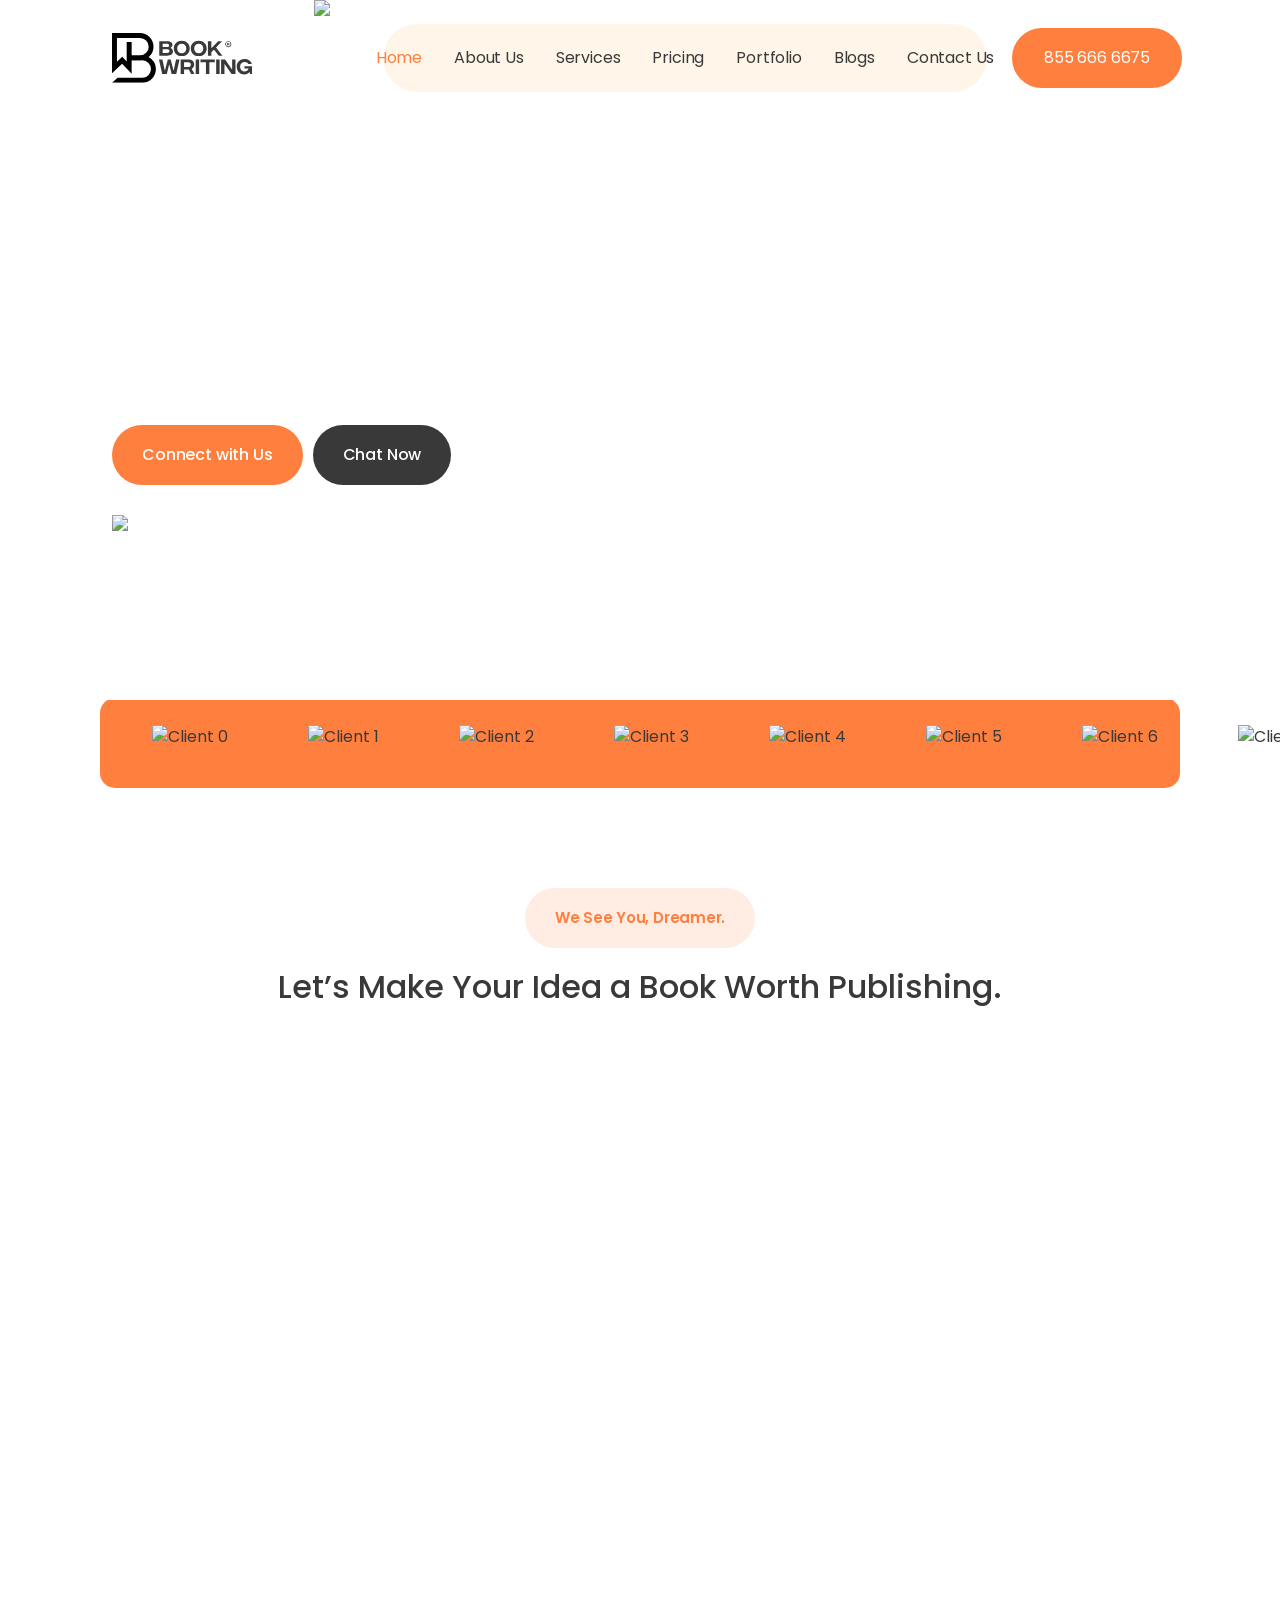
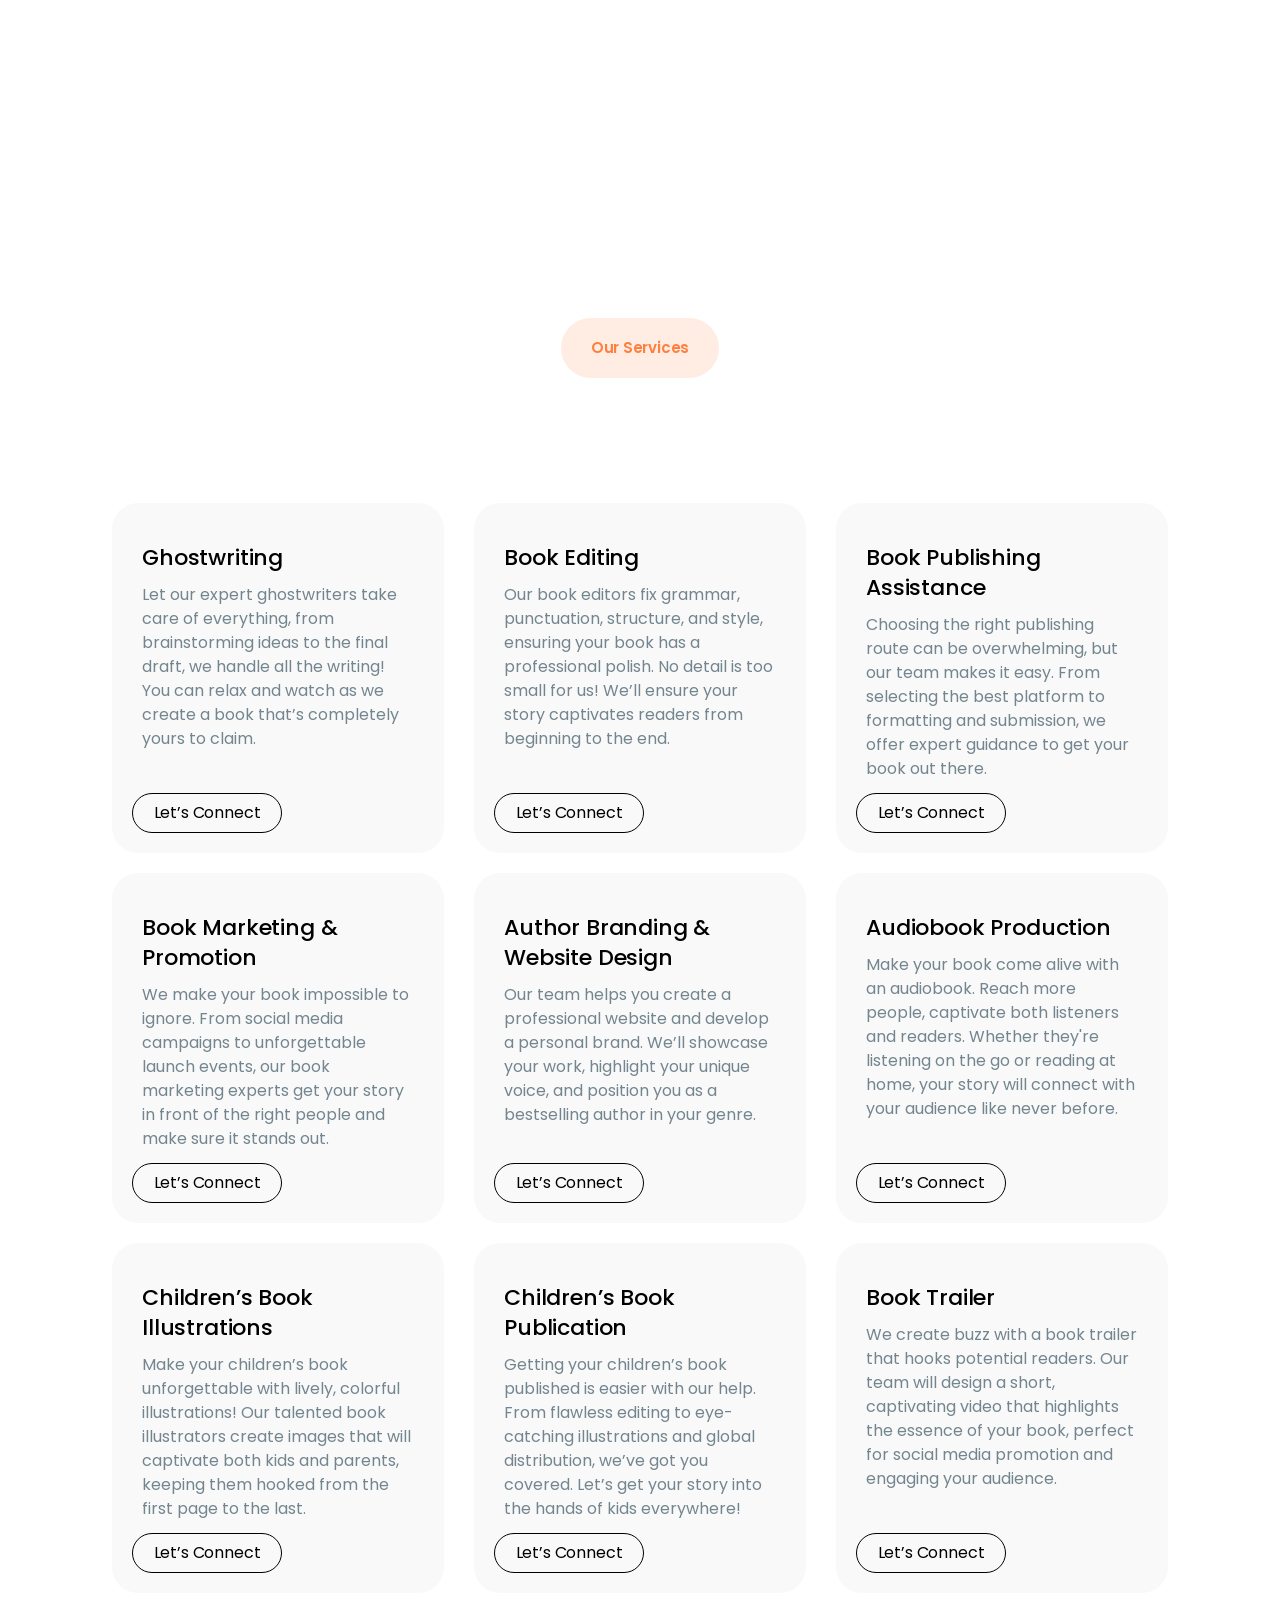
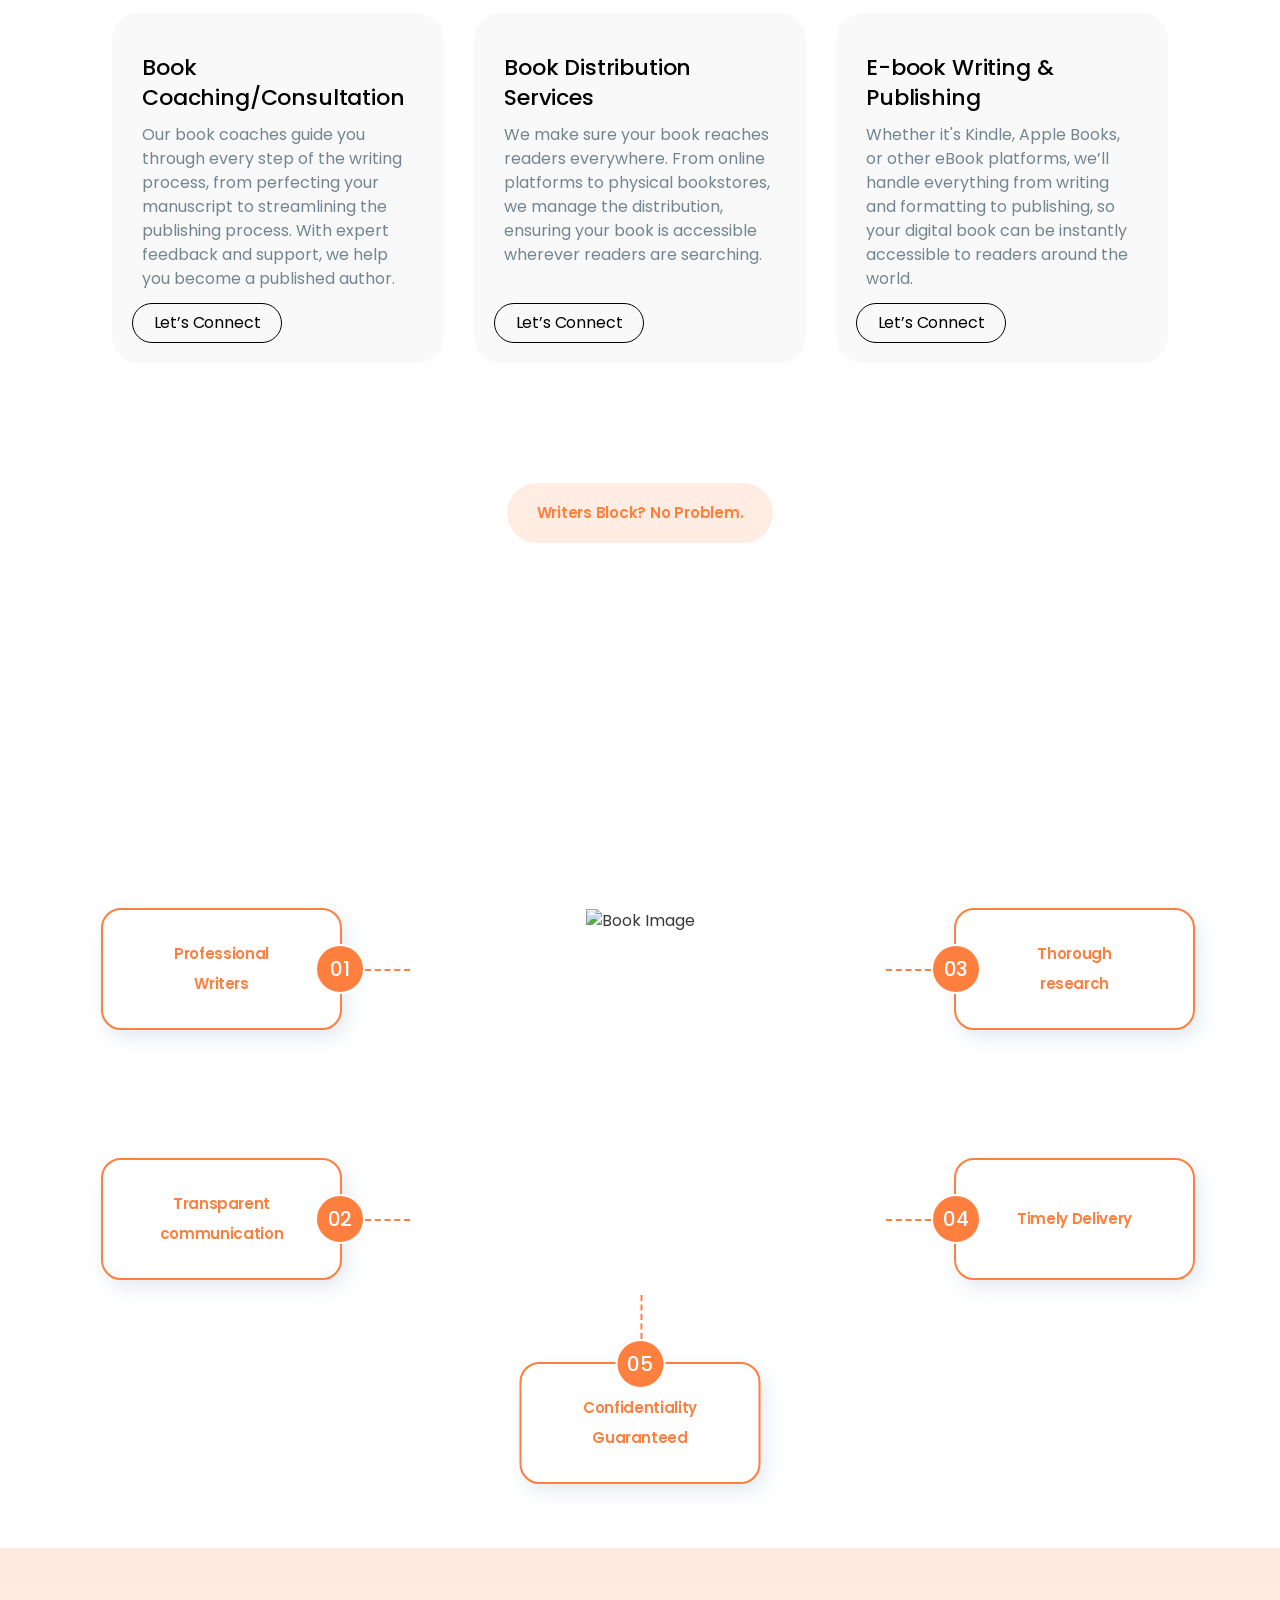
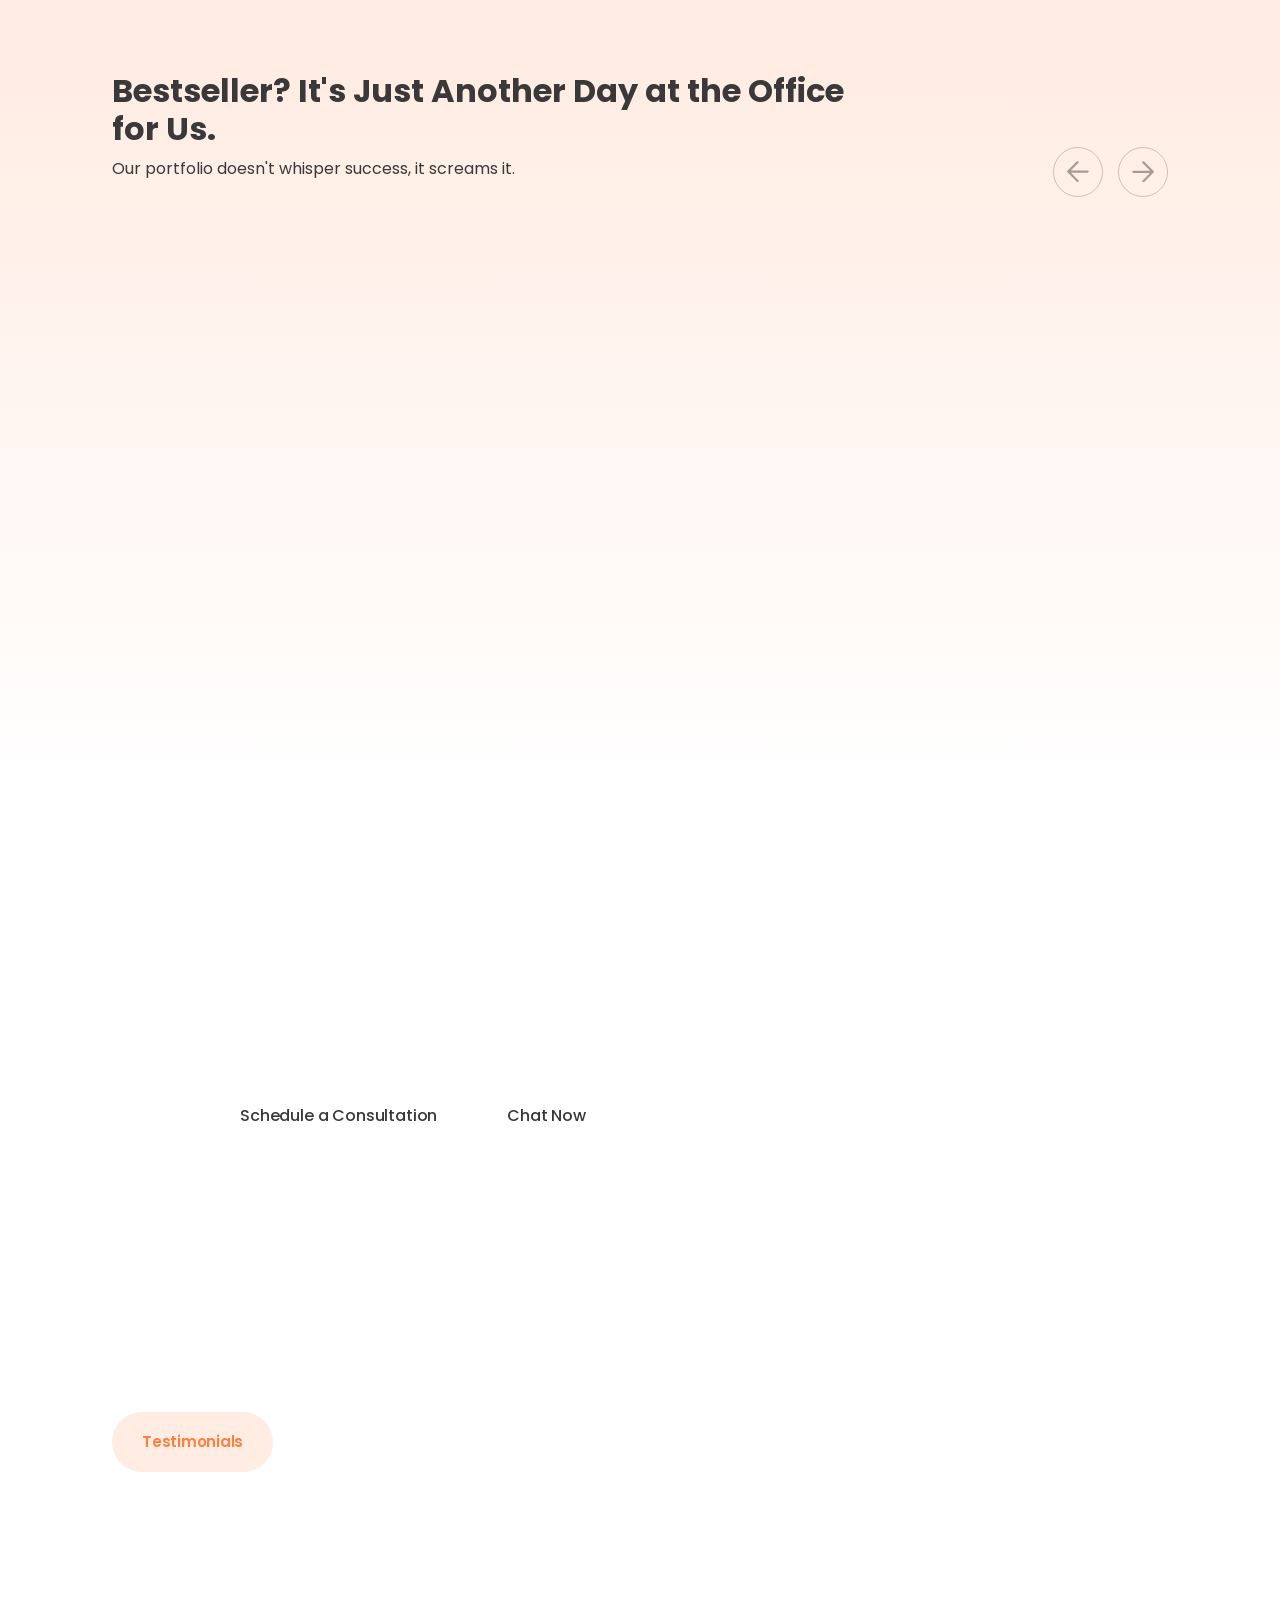
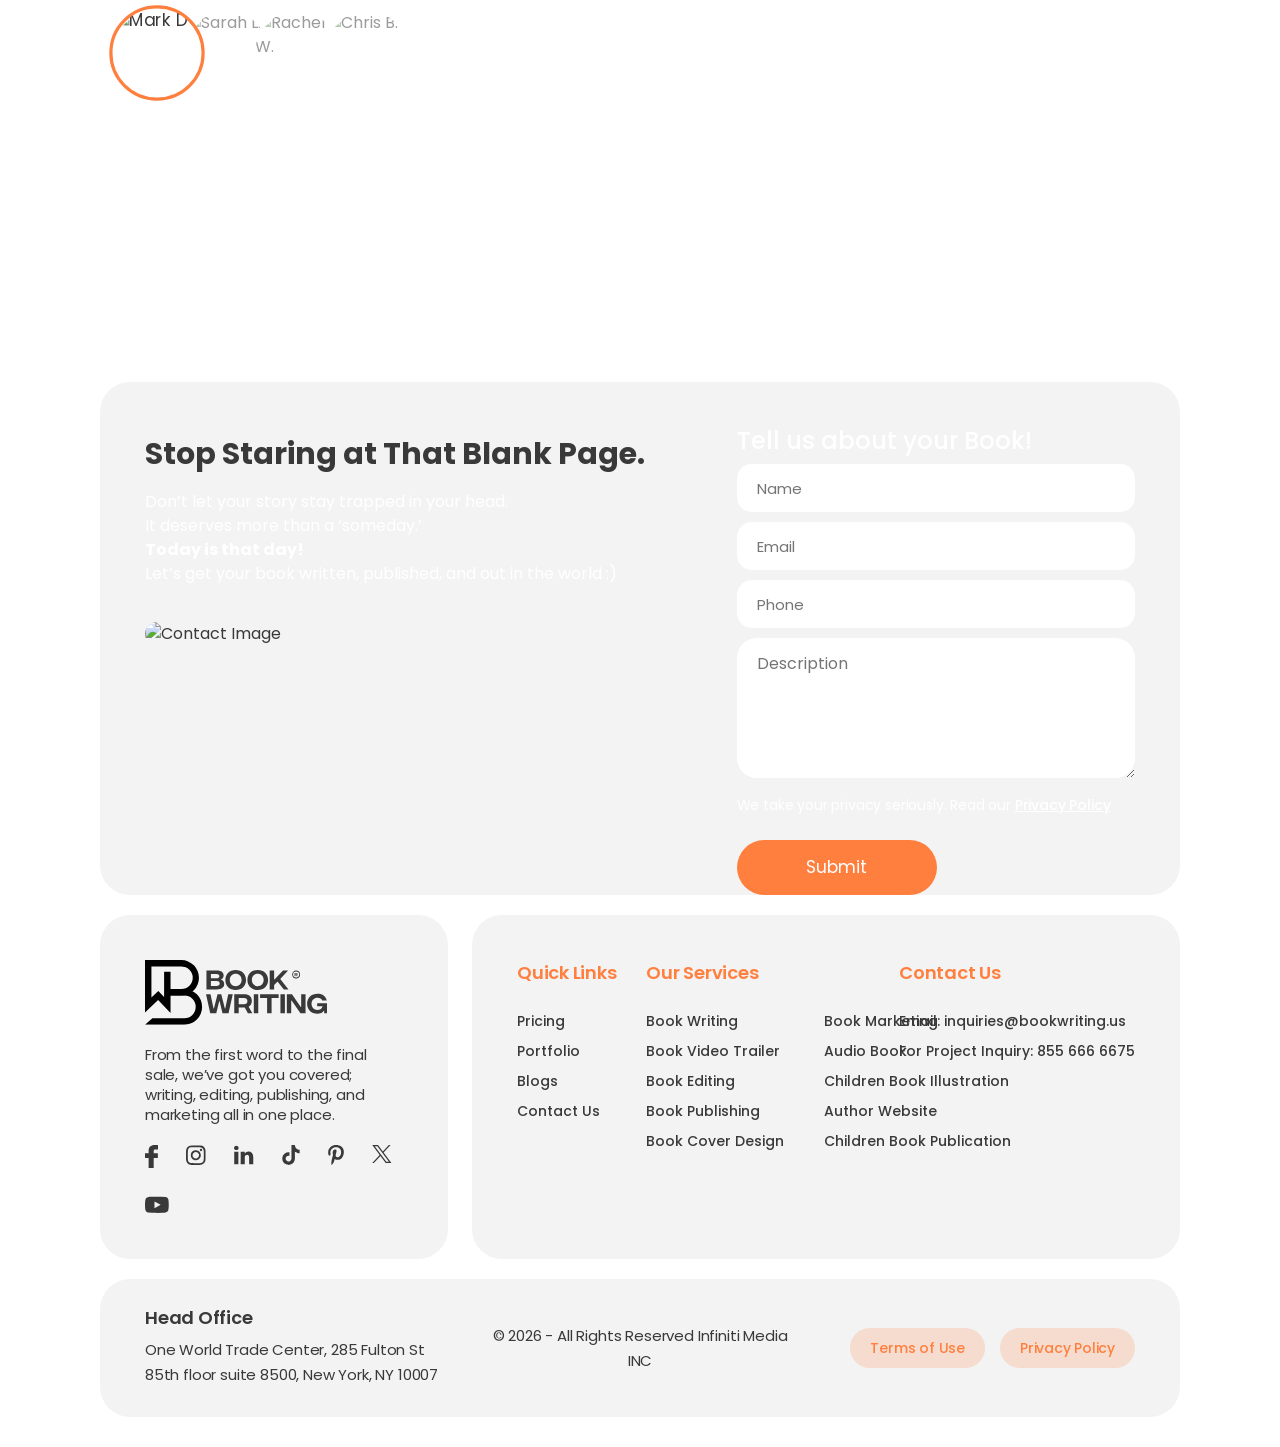
==== commit 9dba6f0e: "Update index.html" ====
--- a/index.html
+++ b/index.html
@@ -10,6 +10,8 @@
 <link href="https://fonts.googleapis.com/css2?family=Poppins:wght@400;500;600;700&display=swap" rel="stylesheet">
 <link rel="stylesheet" href="https://cdn.jsdelivr.net/npm/bootstrap@5.3.3/dist/css/bootstrap.min.css">
 <link rel="stylesheet" href="styles.css">
+<link rel="stylesheet" href="https://cdn.jsdelivr.net/npm/@splidejs/splide@4.1.4/dist/css/splide.min.css">
+
 </head>
 <body>
 
@@ -19,10 +21,10 @@
     <div class="row h-100 align-items-center">
       <div class="col-lg-3 col-md-3 col-6">
         <a href="/" class="mainLogo" aria-label="Visit our website">
-          <svg width="140" height="50" viewBox="0 0 168 60" fill="none" xmlns="http://www.w3.org/2000/svg">
+          <svg width="140" height="50" viewBox="0 0 168 60" fill="black" xmlns="http://www.w3.org/2000/svg">
             <g clip-path="url(#clip0_154_2468)">
-              <path d="M23.573 48.896V32.82h10.006a16.407 16.407 0 0 0 0-32.812H0v48.415L12.106 36.92m21.47-10.035H23.574V10.81h-5.936v23.308l-5.332-5.573-6.372 6.053V5.936H33.58a10.474 10.474 0 1 1 0 20.948z" fill="#FF7F3E"/>
-              <path d="m0 59.688 6.82-5.933h29.487a10.474 10.474 0 0 0 0-20.948h-16.09v-5.933h16.09a16.405 16.405 0 0 1 0 32.81z" fill="#FF7F3E"/>
+              <path d="M23.573 48.896V32.82h10.006a16.407 16.407 0 0 0 0-32.812H0v48.415L12.106 36.92m21.47-10.035H23.574V10.81h-5.936v23.308l-5.332-5.573-6.372 6.053V5.936H33.58a10.474 10.474 0 1 1 0 20.948z" fill="##1B3A6E"/>
+              <path d="m0 59.688 6.82-5.933h29.487a10.474 10.474 0 0 0 0-20.948h-16.09v-5.933h16.09a16.405 16.405 0 0 1 0 32.81z" fill="##1B3A6E"/>
               <path d="M73.14 22.252c0 2.874-2.007 4.9-7.134 4.9H56.72V9.783h9.329c4.961 0 6.532 2.048 6.532 4.445 0 1.84-.908 2.876-2.397 3.536v.27c1.88.765 2.957 2.13 2.957 4.22M60.836 13.01v3.855h4.896c1.883 0 2.896-.64 2.896-1.902s-1.013-1.948-2.896-1.948zm8.128 8.622c0-1.405-1.096-2.173-3.02-2.173h-5.115v4.47h5.115c1.924 0 3.02-.91 3.02-2.297M74.176 18.469c0-5.459 3.865-9.256 9.53-9.256 5.666 0 9.556 3.807 9.556 9.256s-3.868 9.255-9.555 9.255c-5.688 0-9.531-3.794-9.531-9.255m14.992 0c0-3.41-2.358-5.688-5.461-5.688s-5.459 2.275-5.459 5.688 2.378 5.687 5.459 5.687 5.46-2.275 5.46-5.687M94.543 18.469c0-5.459 3.868-9.256 9.533-9.256 5.666 0 9.556 3.807 9.556 9.256s-3.868 9.255-9.556 9.255-9.533-3.794-9.533-9.255m14.994 0c0-3.41-2.357-5.688-5.461-5.688s-5.458 2.275-5.458 5.688 2.377 5.687 5.458 5.687 5.461-2.275 5.461-5.687M128.172 27.153l-5.688-7.156h-.29l-2.998 3.103v4.053h-4.094V9.78h4.094v8.335h.309l7.902-8.335h4.672l-7.237 7.714 7.631 9.658zM56.328 31.723h4.158l2.772 12.965h.37l3.322-12.965h3.454l3.328 12.965h.372l2.738-12.965h4.177l-3.897 17.369h-5.573l-2.68-10.96h-.391l-2.68 10.96h-5.583zM94.96 49.094l-2.855-5.168h-5.602v5.168h-4.116V31.723h9.12c4.654 0 7.114 2.17 7.114 6.223 0 2.421-1.179 4.177-2.957 5.15l3.39 5.996zm-8.457-8.332h4.777c2.087 0 3.246-.953 3.246-2.792s-1.159-2.791-3.246-2.791H86.5zM100.438 31.724h4.116v17.369h-4.116zM123.37 35.179h-6.515v13.915h-4.141V35.18h-6.491v-3.456h17.142zM125.027 31.723h4.117v17.369h-4.117zM130.922 31.724h4.776l8.065 11.691h.4V31.724h4.031v17.369H143.5L135.331 37.4h-.371v11.692h-4.033zM168 49.094h-2.584l-.041-2.521c-1.201 1.82-3.393 3.1-6.475 3.1-5.251 0-9.255-3.804-9.255-9.255s3.897-9.256 9.594-9.256c3.763 0 7.568 1.759 8.501 6.121h-4.117c-.662-1.57-2.233-2.543-4.321-2.543-3.227 0-5.585 2.336-5.585 5.688s2.38 5.665 5.495 5.665c1.737 0 4.155-.765 4.755-3.39h-5.045V39.91H168zM139.49 9.787a3.62 3.62 0 0 0-3.558 4.326 3.623 3.623 0 1 0 3.558-4.326m0 6.448a2.828 2.828 0 1 1-.01-5.657 2.828 2.828 0 0 1 .01 5.657" fill="#393939"/>
               <path d="m140.232 14.916-.487-.9h-.974v.9h-.716V11.89h1.588c.811 0 1.24.38 1.24 1.086a.97.97 0 0 1-.514.896l.592 1.045zm-1.476-1.461h.833c.366 0 .565-.166.565-.487 0-.322-.199-.488-.565-.488h-.833z" fill="#393939"/>
             </g>
@@ -33,8 +35,9 @@
       <div class="col-lg-7 col-md-9 col-6">
         <div class="navIcon" id="navToggle">
           <svg width="30" height="22" viewBox="0 0 47 34" fill="none" xmlns="http://www.w3.org/2000/svg">
-            <path d="M0 2a2 2 0 012-2h43a2 2 0 110 4H2a2 2 0 01-2-2zM18 17a2 2 0 012-2h25a2 2 0 110 4H20a2 2 0 01-2-2zM0 32a2 2 0 012-2h43a2 2 0 110 4H2a2 2 0 01-2-2z" fill="#ff7f3e"/>
+            <path d="M0 2a2 2 0 012-2h43a2 2 0 110 4H2a2 2 0 01-2-2zM18 17a2 2 0 012-2h25a2 2 0 110 4H20a2 2 0 01-2-2zM0 32a2 2 0 012-2h43a2 2 0 110 4H2a2 2 0 01-2-2z" fill="#1B3A6E"/>
           </svg>
+          <svg xmlns="http://www.w3.org/2000/svg" width="50" height="50" viewBox="0 0 50 50"><path fill="#1B3A6E" d="M9.156 6.313 6.312 9.156 22.157 25 6.22 40.969 9.03 43.78 25 27.844 40.938 43.78l2.843-2.843L27.844 25 43.687 9.156l-2.843-2.844L25 22.157Z"></path></svg>
         </div>
         <ul class="menuSection" id="menuSection">
           <li><a href="#" class="active">Home</a></li>
@@ -49,17 +52,17 @@
                 <div class="subMenuItems">
                   <div class="titleSubMenu">Services</div>
                   <ul>
-                    <li><a href="#"><svg width="10" height="10" viewBox="0 0 12 12"><circle cx="6" cy="6" r="4.75" stroke="#FF7F3E" stroke-width="2.5" fill="none"/></svg>Book Writing</a></li>
-                    <li><a href="#"><svg width="10" height="10" viewBox="0 0 12 12"><circle cx="6" cy="6" r="4.75" stroke="#FF7F3E" stroke-width="2.5" fill="none"/></svg>Book Video Trailer</a></li>
-                    <li><a href="#"><svg width="10" height="10" viewBox="0 0 12 12"><circle cx="6" cy="6" r="4.75" stroke="#FF7F3E" stroke-width="2.5" fill="none"/></svg>Book Editing</a></li>
-                    <li><a href="#"><svg width="10" height="10" viewBox="0 0 12 12"><circle cx="6" cy="6" r="4.75" stroke="#FF7F3E" stroke-width="2.5" fill="none"/></svg>Audio Book</a></li>
-                    <li><a href="#"><svg width="10" height="10" viewBox="0 0 12 12"><circle cx="6" cy="6" r="4.75" stroke="#FF7F3E" stroke-width="2.5" fill="none"/></svg>Book Publishing</a></li>
-                    <li><a href="#"><svg width="10" height="10" viewBox="0 0 12 12"><circle cx="6" cy="6" r="4.75" stroke="#FF7F3E" stroke-width="2.5" fill="none"/></svg>Book Cover Design</a></li>
-                    <li><a href="#"><svg width="10" height="10" viewBox="0 0 12 12"><circle cx="6" cy="6" r="4.75" stroke="#FF7F3E" stroke-width="2.5" fill="none"/></svg>Book Marketing</a></li>
-                    <li><a href="#"><svg width="10" height="10" viewBox="0 0 12 12"><circle cx="6" cy="6" r="4.75" stroke="#FF7F3E" stroke-width="2.5" fill="none"/></svg>Author Website</a></li>
-                    <li><a href="#"><svg width="10" height="10" viewBox="0 0 12 12"><circle cx="6" cy="6" r="4.75" stroke="#FF7F3E" stroke-width="2.5" fill="none"/></svg>Children Book Publication</a></li>
-                    <li><a href="#"><svg width="10" height="10" viewBox="0 0 12 12"><circle cx="6" cy="6" r="4.75" stroke="#FF7F3E" stroke-width="2.5" fill="none"/></svg>Proofreading</a></li>
-                    <li><a href="#"><svg width="10" height="10" viewBox="0 0 12 12"><circle cx="6" cy="6" r="4.75" stroke="#FF7F3E" stroke-width="2.5" fill="none"/></svg>Children Book Illustration</a></li>
+                    <li><a href="#"><svg width="10" height="10" viewBox="0 0 12 12"><circle cx="6" cy="6" r="4.75" stroke="#1B3A6E" stroke-width="2.5" fill="none"/></svg>Book Writing</a></li>
+                    <li><a href="#"><svg width="10" height="10" viewBox="0 0 12 12"><circle cx="6" cy="6" r="4.75" stroke="#1B3A6E" stroke-width="2.5" fill="none"/></svg>Book Video Trailer</a></li>
+                    <li><a href="#"><svg width="10" height="10" viewBox="0 0 12 12"><circle cx="6" cy="6" r="4.75" stroke="#1B3A6E" stroke-width="2.5" fill="none"/></svg>Book Editing</a></li>
+                    <li><a href="#"><svg width="10" height="10" viewBox="0 0 12 12"><circle cx="6" cy="6" r="4.75" stroke="#1B3A6E" stroke-width="2.5" fill="none"/></svg>Audio Book</a></li>
+                    <li><a href="#"><svg width="10" height="10" viewBox="0 0 12 12"><circle cx="6" cy="6" r="4.75" stroke="#1B3A6E" stroke-width="2.5" fill="none"/></svg>Book Publishing</a></li>
+                    <li><a href="#"><svg width="10" height="10" viewBox="0 0 12 12"><circle cx="6" cy="6" r="4.75" stroke="#1B3A6E" stroke-width="2.5" fill="none"/></svg>Book Cover Design</a></li>
+                    <li><a href="#"><svg width="10" height="10" viewBox="0 0 12 12"><circle cx="6" cy="6" r="4.75" stroke="#1B3A6E" stroke-width="2.5" fill="none"/></svg>Book Marketing</a></li>
+                    <li><a href="#"><svg width="10" height="10" viewBox="0 0 12 12"><circle cx="6" cy="6" r="4.75" stroke="#1B3A6E" stroke-width="2.5" fill="none"/></svg>Author Website</a></li>
+                    <li><a href="#"><svg width="10" height="10" viewBox="0 0 12 12"><circle cx="6" cy="6" r="4.75" stroke="#1B3A6E" stroke-width="2.5" fill="none"/></svg>Children Book Publication</a></li>
+                    <li><a href="#"><svg width="10" height="10" viewBox="0 0 12 12"><circle cx="6" cy="6" r="4.75" stroke="#1B3A6E" stroke-width="2.5" fill="none"/></svg>Proofreading</a></li>
+                    <li><a href="#"><svg width="10" height="10" viewBox="0 0 12 12"><circle cx="6" cy="6" r="4.75" stroke="#1B3A6E" stroke-width="2.5" fill="none"/></svg>Children Book Illustration</a></li>
                   </ul>
                 </div>
               </div>
@@ -79,11 +82,11 @@
 </section>
 
 <!-- ===================== HERO / BANNER ===================== -->
-<section class="mainBanner">
+<section class="mainBanner  text-white">
   <img src="https://www.bookwriting.us/_next/image?url=%2F_next%2Fstatic%2Fmedia%2FbannerImg.a8e9a4d7.webp&w=3840&q=75" alt="Banner Background" class="bannerMainImage">
   <div class="container h-100">
     <div class="row h-100 align-items-center">
-      <div class="col-lg-6 col-md-7">
+      <div class="col-lg-6 col-md-12">
         <div class="bannerTxt">
           <h1 class="fw-bold">Don&rsquo;t Stress the Writing,<br class="d-md-block d-none">We&rsquo;ll Make It Exciting!</h1>
           <p>You&rsquo;ve carried this story in your heart for too long, it&rsquo;s time to put it into words! As a leading book writing company, we don&rsquo;t just write books; we translate your emotions into words, your thoughts into sentences, and your ideas into bestsellers.<br>
@@ -136,12 +139,12 @@
 </section>
 
 <!-- ===================== DREAMER / VIDEO ===================== -->
-<section class="storySection pt-100">
+<section class="storySection pt-100 mb-md-4">
   <div class="container">
     <div class="row">
       <div class="col-lg-10 col-md-10 mx-auto text-center">
         <div class="subtitle d-inline-flex align-items-center justify-content-center">We See You, Dreamer.</div>
-        <h2>Let&rsquo;s Make Your Idea a Book Worth Publishing.</h2>
+        <h2 >Let&rsquo;s Make Your Idea a Book Worth Publishing.</h2>
       </div>
       <div class="col-md-12">
         <div class="storyVideo">
@@ -160,7 +163,7 @@
     <div class="row">
       <div class="col-lg-8 col-md-10 mx-auto text-center">
         <div class="subtitle d-inline-flex align-items-center justify-content-center">Our Services</div>
-        <h2 class="fw-bold">Save Your Book from Becoming a <br>Forgotten Google Doc.</h2>
+        <h2 class="fw-bold text-white">Save Your Book from Becoming a <br>Forgotten Google Doc.</h2>
       </div>
       <div class="col-md-12">
         <div class="servicesContainer">
@@ -273,8 +276,8 @@
     <div class="row">
       <div class="col-lg-8 col-md-10 mx-auto text-center">
         <div class="subtitle d-inline-flex align-items-center justify-content-center">Writers Block? No Problem.</div>
-        <h2 class="fw-bold">We&rsquo;re the Book Writing Company <br class="d-md-block d-none">That Works When You&rsquo;re Stuck</h2>
-        <p class="text-secondary">Writing a book is tough, but you don&rsquo;t have to do it alone. Whether you&rsquo;re short on time or struggling to put your ideas into words, we step in to make the process easier.<br class="d-md-block d-none">
+        <h2 class="fw-bold text-white">We&rsquo;re the Book Writing Company <br class="d-md-block d-none">That Works When You&rsquo;re Stuck</h2>
+        <p class="text-white">Writing a book is tough, but you don&rsquo;t have to do it alone. Whether you&rsquo;re short on time or struggling to put your ideas into words, we step in to make the process easier.<br class="d-md-block d-none">
         With our expert book writing services, we make writing effortless for you.<br class="d-md-block d-none">
         No typing, no stress, just a book with your name on it.<br class="d-md-block d-none"><br class="d-md-block d-none">
         <i>Hire us now for the following reasons, your future bestseller (and sanity) will thank you!</i></p>
@@ -282,12 +285,12 @@
       <div class="col-md-12">
         <div class="whychooseContainer">
           <div class="whychooseImg">
+            <img src="https://www.bookwriting.us/_next/image?url=%2F_next%2Fstatic%2Fmedia%2Fwhychoose.cdf9babd.webp&w=3840&q=75" alt="Book Image">
             <div class="whychooseBox box1">Professional Writers<div class="number">01</div></div>
             <div class="whychooseBox box2">Transparent communication<div class="number">02</div></div>
             <div class="whychooseBox box3">Thorough research<div class="number">03</div></div>
             <div class="whychooseBox box4">Timely Delivery<div class="number">04</div></div>
             <div class="whychooseBox box5">Confidentiality Guaranteed<div class="number">05</div></div>
-            <img src="https://www.bookwriting.us/_next/image?url=%2F_next%2Fstatic%2Fmedia%2Fwhychoose.cdf9babd.webp&w=3840&q=75" alt="Book Image">
           </div>
         </div>
       </div>
@@ -297,18 +300,18 @@
 
 <!-- ===================== PORTFOLIO / BESTSELLER ===================== -->
 <section class="bestsellerSection">
-  <div class="container">
+  <div class="container pt-4">
     <div class="row">
       <div class="col-md-10">
-        <h2 class="fw-bold">Bestseller? It&rsquo;s Just Another Day at the Office <br> for Us.</h2>
-        <p class="text-secondary">Our portfolio doesn&rsquo;t whisper success, it screams it.</p>
+        <h2 class="fw-bold">Bestseller? It's Just Another Day at the Office <br> for Us.</h2>
+        <p >Our portfolio doesn't whisper success, it screams it.</p>
       </div>
       <div class="col-md-2 d-none d-md-block mt-auto">
         <div class="emblaControls">
-          <div class="emblaPrev" data-target="bestsellerViewport" aria-label="Previous">
+          <div class="emblaPrev" id="bestsellerPrev" aria-label="Previous">
             <svg viewBox="0 0 32 31" fill="none"><path d="M1.977 15.687h28.218m0 0L16.541 2.033m13.654 13.654L16.541 29.34" stroke="#000" stroke-width="3.218" stroke-linecap="round" stroke-linejoin="round"/></svg>
           </div>
-          <div class="emblaNext" data-target="bestsellerViewport" aria-label="Next">
+          <div class="emblaNext" id="bestsellerNext" aria-label="Next">
             <svg viewBox="0 0 32 31" fill="none"><path d="M1.977 15.687h28.218m0 0L16.541 2.033m13.654 13.654L16.541 29.34" stroke="#000" stroke-width="3.218" stroke-linecap="round" stroke-linejoin="round"/></svg>
           </div>
         </div>
@@ -316,29 +319,37 @@
     </div>
     <div class="row">
       <div class="col-md-12">
-        <div class="emblaBestseller">
-          <div class="emblaViewport" id="bestsellerViewport">
-            <div class="emblaContainer">
-
-              <div class="emblaSlide"><div class="industriesImage"><img src="https://www.bookwriting.us/_next/image?url=%2F_next%2Fstatic%2Fmedia%2Fbook1.dce6bac6.webp&w=3840&q=75" alt="Image 0"><div class="industriesContent"><h4>The Heroes &amp; Heroines of the Snake War</h4><a href="#" class="btnReadMore">Visit Amazon</a></div></div></div>
-              <div class="emblaSlide"><div class="industriesImage"><img src="https://www.bookwriting.us/_next/image?url=%2F_next%2Fstatic%2Fmedia%2Fbook2.a5430dcc.webp&w=3840&q=75" alt="Image 1"><div class="industriesContent"><h4>The Pssst-Pssst of Toley Ranz</h4><a href="#" class="btnReadMore">Visit Amazon</a></div></div></div>
-              <div class="emblaSlide"><div class="industriesImage"><img src="https://www.bookwriting.us/_next/image?url=%2F_next%2Fstatic%2Fmedia%2Fbook3.27847486.webp&w=3840&q=75" alt="Image 2"><div class="industriesContent"><h4>Exotic Bomb</h4><a href="#" class="btnReadMore">Visit Amazon</a></div></div></div>
-              <div class="emblaSlide"><div class="industriesImage"><img src="https://www.bookwriting.us/_next/image?url=%2F_next%2Fstatic%2Fmedia%2Fbook4.6904b1b3.webp&w=3840&q=75" alt="Image 3"><div class="industriesContent"><h4>The Girl With Lots Of Spots And Dots</h4><a href="#" class="btnReadMore">Visit Amazon</a></div></div></div>
-              <div class="emblaSlide"><div class="industriesImage"><img src="https://www.bookwriting.us/_next/image?url=%2F_next%2Fstatic%2Fmedia%2Fbook5.8cad82c7.webp&w=3840&q=75" alt="Image 4"><div class="industriesContent"><h4>Within You And Without You</h4><a href="#" class="btnReadMore">Visit Amazon</a></div></div></div>
-              <div class="emblaSlide"><div class="industriesImage"><img src="https://www.bookwriting.us/_next/image?url=%2F_next%2Fstatic%2Fmedia%2Fbook6.c92fe661.webp&w=3840&q=75" alt="Image 5"><div class="industriesContent"><h4>A Deadly Recompense</h4><a href="#" class="btnReadMore">Visit Amazon</a></div></div></div>
-              <div class="emblaSlide"><div class="industriesImage"><img src="https://www.bookwriting.us/_next/image?url=%2F_next%2Fstatic%2Fmedia%2Fbook7.572ecb8d.webp&w=3840&q=75" alt="Image 6"><div class="industriesContent"><h4>A Soldier &amp; His Wife's Journey</h4><a href="#" class="btnReadMore">Visit Amazon</a></div></div></div>
-              <div class="emblaSlide"><div class="industriesImage"><img src="https://www.bookwriting.us/_next/image?url=%2F_next%2Fstatic%2Fmedia%2Fbook8.8c872f5c.webp&w=3840&q=75" alt="Image 7"><div class="industriesContent"><h4>Mental Fitness For Tweens And Teens</h4><a href="#" class="btnReadMore">Visit Amazon</a></div></div></div>
-              <div class="emblaSlide"><div class="industriesImage"><img src="https://www.bookwriting.us/_next/image?url=%2F_next%2Fstatic%2Fmedia%2Fbook9.e41ce03e.webp&w=3840&q=75" alt="Image 8"><div class="industriesContent"><h4>Beyond the Banks of Frog Creek</h4><a href="#" class="btnReadMore">Visit Amazon</a></div></div></div>
-              <div class="emblaSlide"><div class="industriesImage"><img src="https://www.bookwriting.us/_next/image?url=%2F_next%2Fstatic%2Fmedia%2Fbook10.32d4587f.webp&w=3840&q=75" alt="Image 9"><div class="industriesContent"><h4>The Devil and the Details</h4><a href="#" class="btnReadMore">Visit Amazon</a></div></div></div>
-
-            </div>
-          </div>
-        </div>
-      </div>
-    </div>
-  </div>
-</section>
-
+        <div class="splide bestsellerSplide" id="bestsellerSplide" aria-label="Bestseller portfolio">
+          <div class="splide__arrows emblaControls">
+            <button type="button" class="splide__arrow splide__arrow--prev emblaPrev" aria-label="Previous">
+              <svg viewBox="0 0 32 31" fill="none"><path d="M1.977 15.687h28.218m0 0L16.541 2.033m13.654 13.654L16.541 29.34" stroke="#000" stroke-width="3.218" stroke-linecap="round" stroke-linejoin="round"/></svg>
+            </button>
+            <button type="button" class="splide__arrow splide__arrow--next emblaNext" aria-label="Next">
+              <svg viewBox="0 0 32 31" fill="none"><path d="M1.977 15.687h28.218m0 0L16.541 2.033m13.654 13.654L16.541 29.34" stroke="#000" stroke-width="3.218" stroke-linecap="round" stroke-linejoin="round"/></svg>
+            </button>
+          </div>
+
+          <div class="splide__track">
+            <ul class="splide__list">
+
+              <li class="splide__slide"><div class="industriesImage"><img src="https://www.bookwriting.us/_next/image?url=%2F_next%2Fstatic%2Fmedia%2Fbook1.dce6bac6.webp&w=3840&q=75" alt="Image 0"><div class="industriesContent"><h4>The Heroes &amp; Heroines of the Snake War</h4><a href="#" class="btnReadMore">Visit Amazon</a></div></div></li>
+              <li class="splide__slide"><div class="industriesImage"><img src="https://www.bookwriting.us/_next/image?url=%2F_next%2Fstatic%2Fmedia%2Fbook2.a5430dcc.webp&w=3840&q=75" alt="Image 1"><div class="industriesContent"><h4>The Pssst-Pssst of Toley Ranz</h4><a href="#" class="btnReadMore">Visit Amazon</a></div></div></li>
+              <li class="splide__slide"><div class="industriesImage"><img src="https://www.bookwriting.us/_next/image?url=%2F_next%2Fstatic%2Fmedia%2Fbook3.27847486.webp&w=3840&q=75" alt="Image 2"><div class="industriesContent"><h4>Exotic Bomb</h4><a href="#" class="btnReadMore">Visit Amazon</a></div></div></li>
+              <li class="splide__slide"><div class="industriesImage"><img src="https://www.bookwriting.us/_next/image?url=%2F_next%2Fstatic%2Fmedia%2Fbook4.6904b1b3.webp&w=3840&q=75" alt="Image 3"><div class="industriesContent"><h4>The Girl With Lots Of Spots And Dots</h4><a href="#" class="btnReadMore">Visit Amazon</a></div></div></li>
+              <li class="splide__slide"><div class="industriesImage"><img src="https://www.bookwriting.us/_next/image?url=%2F_next%2Fstatic%2Fmedia%2Fbook5.8cad82c7.webp&w=3840&q=75" alt="Image 4"><div class="industriesContent"><h4>Within You And Without You</h4><a href="#" class="btnReadMore">Visit Amazon</a></div></div></li>
+              <li class="splide__slide"><div class="industriesImage"><img src="https://www.bookwriting.us/_next/image?url=%2F_next%2Fstatic%2Fmedia%2Fbook6.c92fe661.webp&w=3840&q=75" alt="Image 5"><div class="industriesContent"><h4>A Deadly Recompense</h4><a href="#" class="btnReadMore">Visit Amazon</a></div></div></li>
+              <li class="splide__slide"><div class="industriesImage"><img src="https://www.bookwriting.us/_next/image?url=%2F_next%2Fstatic%2Fmedia%2Fbook7.572ecb8d.webp&w=3840&q=75" alt="Image 6"><div class="industriesContent"><h4>A Soldier &amp; His Wife's Journey</h4><a href="#" class="btnReadMore">Visit Amazon</a></div></div></li>
+              <li class="splide__slide"><div class="industriesImage"><img src="https://www.bookwriting.us/_next/image?url=%2F_next%2Fstatic%2Fmedia%2Fbook8.8c872f5c.webp&w=3840&q=75" alt="Image 7"><div class="industriesContent"><h4>Mental Fitness For Tweens And Teens</h4><a href="#" class="btnReadMore">Visit Amazon</a></div></div></li>
+              <li class="splide__slide"><div class="industriesImage"><img src="https://www.bookwriting.us/_next/image?url=%2F_next%2Fstatic%2Fmedia%2Fbook9.e41ce03e.webp&w=3840&q=75" alt="Image 8"><div class="industriesContent"><h4>Beyond the Banks of Frog Creek</h4><a href="#" class="btnReadMore">Visit Amazon</a></div></div></li>
+              <li class="splide__slide"><div class="industriesImage"><img src="https://www.bookwriting.us/_next/image?url=%2F_next%2Fstatic%2Fmedia%2Fbook10.32d4587f.webp&w=3840&q=75" alt="Image 9"><div class="industriesContent"><h4>The Devil and the Details</h4><a href="#" class="btnReadMore">Visit Amazon</a></div></div></li>
+
+            </ul>
+          </div>
+        </div>
+      </div>
+    </div>
+  </div>
+</section>
 <!-- ===================== CTA STRIP ===================== -->
 <section class="ctaSection">
   <div class="ctaContainer container h-100" style="background-image:url(https://www.bookwriting.us/_next/static/media/ctaImage.9e463c37.webp)">
@@ -363,8 +374,8 @@
     <div class="row">
       <div class="col-lg-8 col-md-12">
         <div class="subtitle d-inline-flex align-items-center justify-content-center ">Testimonials</div>
-        <h2 class="fw-bold">Success Written in Ink</h2>
-        <p class="text-secondary">Authors are loving what we&rsquo;ve done for their books.</p>
+        <h2 class="fw-bold text-white">Success Written in Ink</h2>
+        <p class="text-white">Authors are loving what we've done for their books.</p>
       </div>
     </div>
     <div class="row">
@@ -377,43 +388,45 @@
               <li data-index="2"><img src="https://www.bookwriting.us/_next/image?url=%2F_next%2Fstatic%2Fmedia%2F3.b0316612.webp&w=3840&q=75" alt="Rachel W."></li>
               <li data-index="3"><img src="https://www.bookwriting.us/_next/image?url=%2F_next%2Fstatic%2Fmedia%2F4.8aabf042.webp&w=3840&q=75" alt="Chris B."></li>
             </ul>
-            <div class="clientTrust">Trusted by <span>world leading companies</span></div>
+            <div class="clientTrust text-white">Trusted by <span>world leading companies</span></div>
           </div>
           <div class="clientsReviewsBody">
-            <div class="emblaReviews" id="reviewsViewport">
-              <div class="emblaContainer" id="reviewsContainer">
-                <div class="emblaSlide active">
-                  <div class="clientsComments">
-                    <p>&ldquo;I had the idea, but I couldn&rsquo;t find the right words. The ghostwriter did an amazing job! She was super easy to work with and always kept me in the loop, so the final product felt like it was really my story.&rdquo;</p>
-                    <div class="info">Mark D <span>Author of Chasing Dreams</span></div>
-                  </div>
-                </div>
-                <div class="emblaSlide">
-                  <div class="clientsComments">
-                    <p>&ldquo;I was really stuck with my manuscript, and the editing team helped me get it together. They didn&rsquo;t just fix the grammar, they made sure the flow of my story worked. My book now feels more cohesive, and I feel so much better about putting it out there.&rdquo;</p>
-                    <div class="info">Sarah L. <span>Author of Heart's Journey</span></div>
-                  </div>
-                </div>
-                <div class="emblaSlide">
-                  <div class="clientsComments">
-                    <p>&ldquo;The book marketing team helped me set up everything from social media posts to launching ads. I didn't have huge expectations, but my book actually got attention and I definitely sold a lot of copies. Absolutely worth the investment!&rdquo;</p>
-                    <div class="info">Rachel W. <span>Author of The Last Song</span></div>
-                  </div>
-                </div>
-                <div class="emblaSlide">
-                  <div class="clientsComments">
-                    <p>&ldquo;I was totally lost when it came to publishing on Amazon. The team helped me format my manuscript, upload it to Kindle Direct Publishing, and make sure everything was in order. They also helped optimize my book description and keywords, which really made a difference in visibility. The process was much smoother than I expected, and I&rsquo;m thrilled with how it turned out.&rdquo;</p>
-                    <div class="info">Chris B. <span>Author of Code Breaker</span></div>
-                  </div>
-                </div>
+            <div class="splide clientsReviewsSplide" id="reviewsSplide" aria-label="Client testimonials">
+              <div class="splide__arrows emblaControls">
+                <button type="button" class="splide__arrow splide__arrow--prev emblaPrev" aria-label="Previous">
+                  <svg viewBox="0 0 32 31" fill="none"><path d="M1.977 15.687h28.218m0 0L16.541 2.033m13.654 13.654L16.541 29.34" stroke="#000" stroke-width="3.218" stroke-linecap="round" stroke-linejoin="round"/></svg>
+                </button>
+                <button type="button" class="splide__arrow splide__arrow--next emblaNext" aria-label="Next">
+                  <svg viewBox="0 0 32 31" fill="none"><path d="M1.977 15.687h28.218m0 0L16.541 2.033m13.654 13.654L16.541 29.34" stroke="#000" stroke-width="3.218" stroke-linecap="round" stroke-linejoin="round"/></svg>
+                </button>
               </div>
-            </div>
-            <div class="emblaControls">
-              <div class="emblaPrev" id="reviewsPrev" aria-label="Previous">
-                <svg viewBox="0 0 32 31" fill="none"><path d="M1.977 15.687h28.218m0 0L16.541 2.033m13.654 13.654L16.541 29.34" stroke="#000" stroke-width="3.218" stroke-linecap="round" stroke-linejoin="round"/></svg>
-              </div>
-              <div class="emblaNext" id="reviewsNext" aria-label="Next">
-                <svg viewBox="0 0 32 31" fill="none"><path d="M1.977 15.687h28.218m0 0L16.541 2.033m13.654 13.654L16.541 29.34" stroke="#000" stroke-width="3.218" stroke-linecap="round" stroke-linejoin="round"/></svg>
+              <div class="splide__track">
+                <ul class="splide__list ">
+                  <li class="splide__slide">
+                    <div class="clientsComments ">
+                      <p class="text-white">&ldquo;I had the idea, but I couldn't find the right words. The ghostwriter did an amazing job! She was super easy to work with and always kept me in the loop, so the final product felt like it was really my story.&rdquo;</p>
+                      <div class="info">Mark D <span>Author of Chasing Dreams</span></div>
+                    </div>
+                  </li>
+                  <li class="splide__slide">
+                    <div class="clientsComments">
+                      <p class="text-white">&ldquo;I was really stuck with my manuscript, and the editing team helped me get it together. They didn't just fix the grammar, they made sure the flow of my story worked. My book now feels more cohesive, and I feel so much better about putting it out there.&rdquo;</p>
+                      <div class="info">Sarah L. <span>Author of Heart's Journey</span></div>
+                    </div>
+                  </li>
+                  <li class="splide__slide">
+                    <div class="clientsComments">
+                      <p class="text-white">&ldquo;The book marketing team helped me set up everything from social media posts to launching ads. I didn't have huge expectations, but my book actually got attention and I definitely sold a lot of copies. Absolutely worth the investment!&rdquo;</p>
+                      <div class="info">Rachel W. <span>Author of The Last Song</span></div>
+                    </div>
+                  </li>
+                  <li class="splide__slide">
+                    <div class="clientsComments">
+                      <p class="text-white">&ldquo;I was totally lost when it came to publishing on Amazon. The team helped me format my manuscript, upload it to Kindle Direct Publishing, and make sure everything was in order. They also helped optimize my book description and keywords, which really made a difference in visibility. The process was much smoother than I expected, and I'm thrilled with how it turned out.&rdquo;</p>
+                      <div class="info">Chris B. <span>Author of Code Breaker</span></div>
+                    </div>
+                  </li>
+                </ul>
               </div>
             </div>
           </div>
@@ -429,18 +442,18 @@
     <div class="row">
       <div class="col-lg-7 col-md-6">
         <h2 class="fw-bold">Stop Staring at That Blank Page.</h2>
-        <p class="text-secondary">Don&rsquo;t let your story stay trapped in your head.<br>It deserves more than a &lsquo;someday.&rsquo;<br><strong>Today is that day!</strong><br>Let&rsquo;s get your book written, published, and out in the world :)</p>
+        <p class="text-white">Don&rsquo;t let your story stay trapped in your head.<br>It deserves more than a &lsquo;someday.&rsquo;<br><strong>Today is that day!</strong><br>Let&rsquo;s get your book written, published, and out in the world :)</p>
         <img src="https://www.bookwriting.us/_next/image?url=%2F_next%2Fstatic%2Fmedia%2Fcontactus.99919506.webp&w=1920&q=75" alt="Contact Image">
       </div>
       <div class="col-lg-5 col-md-6">
-        <h4>Tell us about your Book!</h4>
+        <h4 class="text-white">Tell us about your Book!</h4>
         <form id="contactForm">
           <div class="contactBox">
             <div class="contactItem"><input type="text" name="name" placeholder="Name" required></div>
             <div class="contactItem"><input type="email" name="email" placeholder="Email" required></div>
             <div class="contactItem"><input type="tel" name="phone" placeholder="Phone" required></div>
             <div class="contactItem"><textarea name="comment" placeholder="Description"></textarea></div>
-            <div class="para">We take your privacy seriously. Read our <a href="#">Privacy Policy</a></div>
+            <div class="para text-white">We take your privacy seriously. Read our <a href="#" class="text-white">Privacy Policy</a></div>
             <div class="contactBtn"><button class="commonBtn" type="submit">Submit</button></div>
           </div>
         </form>
@@ -452,14 +465,14 @@
 <!-- ===================== FOOTER ===================== -->
 <section class="footerSection">
   <div class="container">
-    <div class="row d-flex align-items-stretch">
+    <div class="row d-flex align-items-stretch g-4">
       <div class="col-lg-4 col-md-12 ps-lg-0">
         <div class="socialBox">
           <div class="footerLogo">
-            <svg width="140" height="50" viewBox="0 0 168 60" fill="none" xmlns="http://www.w3.org/2000/svg">
+            <svg width="140" height="50" viewBox="0 0 168 60" fill="black" xmlns="http://www.w3.org/2000/svg">
               <g clip-path="url(#clip1_154_2468)">
-                <path d="M23.573 48.896V32.82h10.006a16.407 16.407 0 0 0 0-32.812H0v48.415L12.106 36.92m21.47-10.035H23.574V10.81h-5.936v23.308l-5.332-5.573-6.372 6.053V5.936H33.58a10.474 10.474 0 1 1 0 20.948z" fill="#FF7F3E"/>
-                <path d="m0 59.688 6.82-5.933h29.487a10.474 10.474 0 0 0 0-20.948h-16.09v-5.933h16.09a16.405 16.405 0 0 1 0 32.81z" fill="#FF7F3E"/>
+                <path d="M23.573 48.896V32.82h10.006a16.407 16.407 0 0 0 0-32.812H0v48.415L12.106 36.92m21.47-10.035H23.574V10.81h-5.936v23.308l-5.332-5.573-6.372 6.053V5.936H33.58a10.474 10.474 0 1 1 0 20.948z" fill="##1B3A6E"/>
+                <path d="m0 59.688 6.82-5.933h29.487a10.474 10.474 0 0 0 0-20.948h-16.09v-5.933h16.09a16.405 16.405 0 0 1 0 32.81z" fill="##1B3A6E"/>
                 <path d="M73.14 22.252c0 2.874-2.007 4.9-7.134 4.9H56.72V9.783h9.329c4.961 0 6.532 2.048 6.532 4.445 0 1.84-.908 2.876-2.397 3.536v.27c1.88.765 2.957 2.13 2.957 4.22M60.836 13.01v3.855h4.896c1.883 0 2.896-.64 2.896-1.902s-1.013-1.948-2.896-1.948zm8.128 8.622c0-1.405-1.096-2.173-3.02-2.173h-5.115v4.47h5.115c1.924 0 3.02-.91 3.02-2.297M74.176 18.469c0-5.459 3.865-9.256 9.53-9.256 5.666 0 9.556 3.807 9.556 9.256s-3.868 9.255-9.555 9.255c-5.688 0-9.531-3.794-9.531-9.255m14.992 0c0-3.41-2.358-5.688-5.461-5.688s-5.459 2.275-5.459 5.688 2.378 5.687 5.459 5.687 5.46-2.275 5.46-5.687M94.543 18.469c0-5.459 3.868-9.256 9.533-9.256 5.666 0 9.556 3.807 9.556 9.256s-3.868 9.255-9.556 9.255-9.533-3.794-9.533-9.255m14.994 0c0-3.41-2.357-5.688-5.461-5.688s-5.458 2.275-5.458 5.688 2.377 5.687 5.458 5.687 5.461-2.275 5.461-5.687M128.172 27.153l-5.688-7.156h-.29l-2.998 3.103v4.053h-4.094V9.78h4.094v8.335h.309l7.902-8.335h4.672l-7.237 7.714 7.631 9.658zM56.328 31.723h4.158l2.772 12.965h.37l3.322-12.965h3.454l3.328 12.965h.372l2.738-12.965h4.177l-3.897 17.369h-5.573l-2.68-10.96h-.391l-2.68 10.96h-5.583zM94.96 49.094l-2.855-5.168h-5.602v5.168h-4.116V31.723h9.12c4.654 0 7.114 2.17 7.114 6.223 0 2.421-1.179 4.177-2.957 5.15l3.39 5.996zm-8.457-8.332h4.777c2.087 0 3.246-.953 3.246-2.792s-1.159-2.791-3.246-2.791H86.5zM100.438 31.724h4.116v17.369h-4.116zM123.37 35.179h-6.515v13.915h-4.141V35.18h-6.491v-3.456h17.142zM125.027 31.723h4.117v17.369h-4.117zM130.922 31.724h4.776l8.065 11.691h.4V31.724h4.031v17.369H143.5L135.331 37.4h-.371v11.692h-4.033zM168 49.094h-2.584l-.041-2.521c-1.201 1.82-3.393 3.1-6.475 3.1-5.251 0-9.255-3.804-9.255-9.255s3.897-9.256 9.594-9.256c3.763 0 7.568 1.759 8.501 6.121h-4.117c-.662-1.57-2.233-2.543-4.321-2.543-3.227 0-5.585 2.336-5.585 5.688s2.38 5.665 5.495 5.665c1.737 0 4.155-.765 4.755-3.39h-5.045V39.91H168zM139.49 9.787a3.62 3.62 0 0 0-3.558 4.326 3.623 3.623 0 1 0 3.558-4.326m0 6.448a2.828 2.828 0 1 1-.01-5.657 2.828 2.828 0 0 1 .01 5.657" fill="#393939"/>
                 <path d="m140.232 14.916-.487-.9h-.974v.9h-.716V11.89h1.588c.811 0 1.24.38 1.24 1.086a.97.97 0 0 1-.514.896l.592 1.045zm-1.476-1.461h.833c.366 0 .565-.166.565-.487 0-.322-.199-.488-.565-.488h-.833z" fill="#393939"/>
               </g>
@@ -546,5 +559,7 @@
 
 <script src="https://cdn.jsdelivr.net/npm/bootstrap@5.3.3/dist/js/bootstrap.bundle.min.js" defer></script>
 <script src="script.js" defer></script>
+<script src="https://cdn.jsdelivr.net/npm/@splidejs/splide@4.1.4/dist/js/splide.min.js"></script>
+
 </body>
 </html>
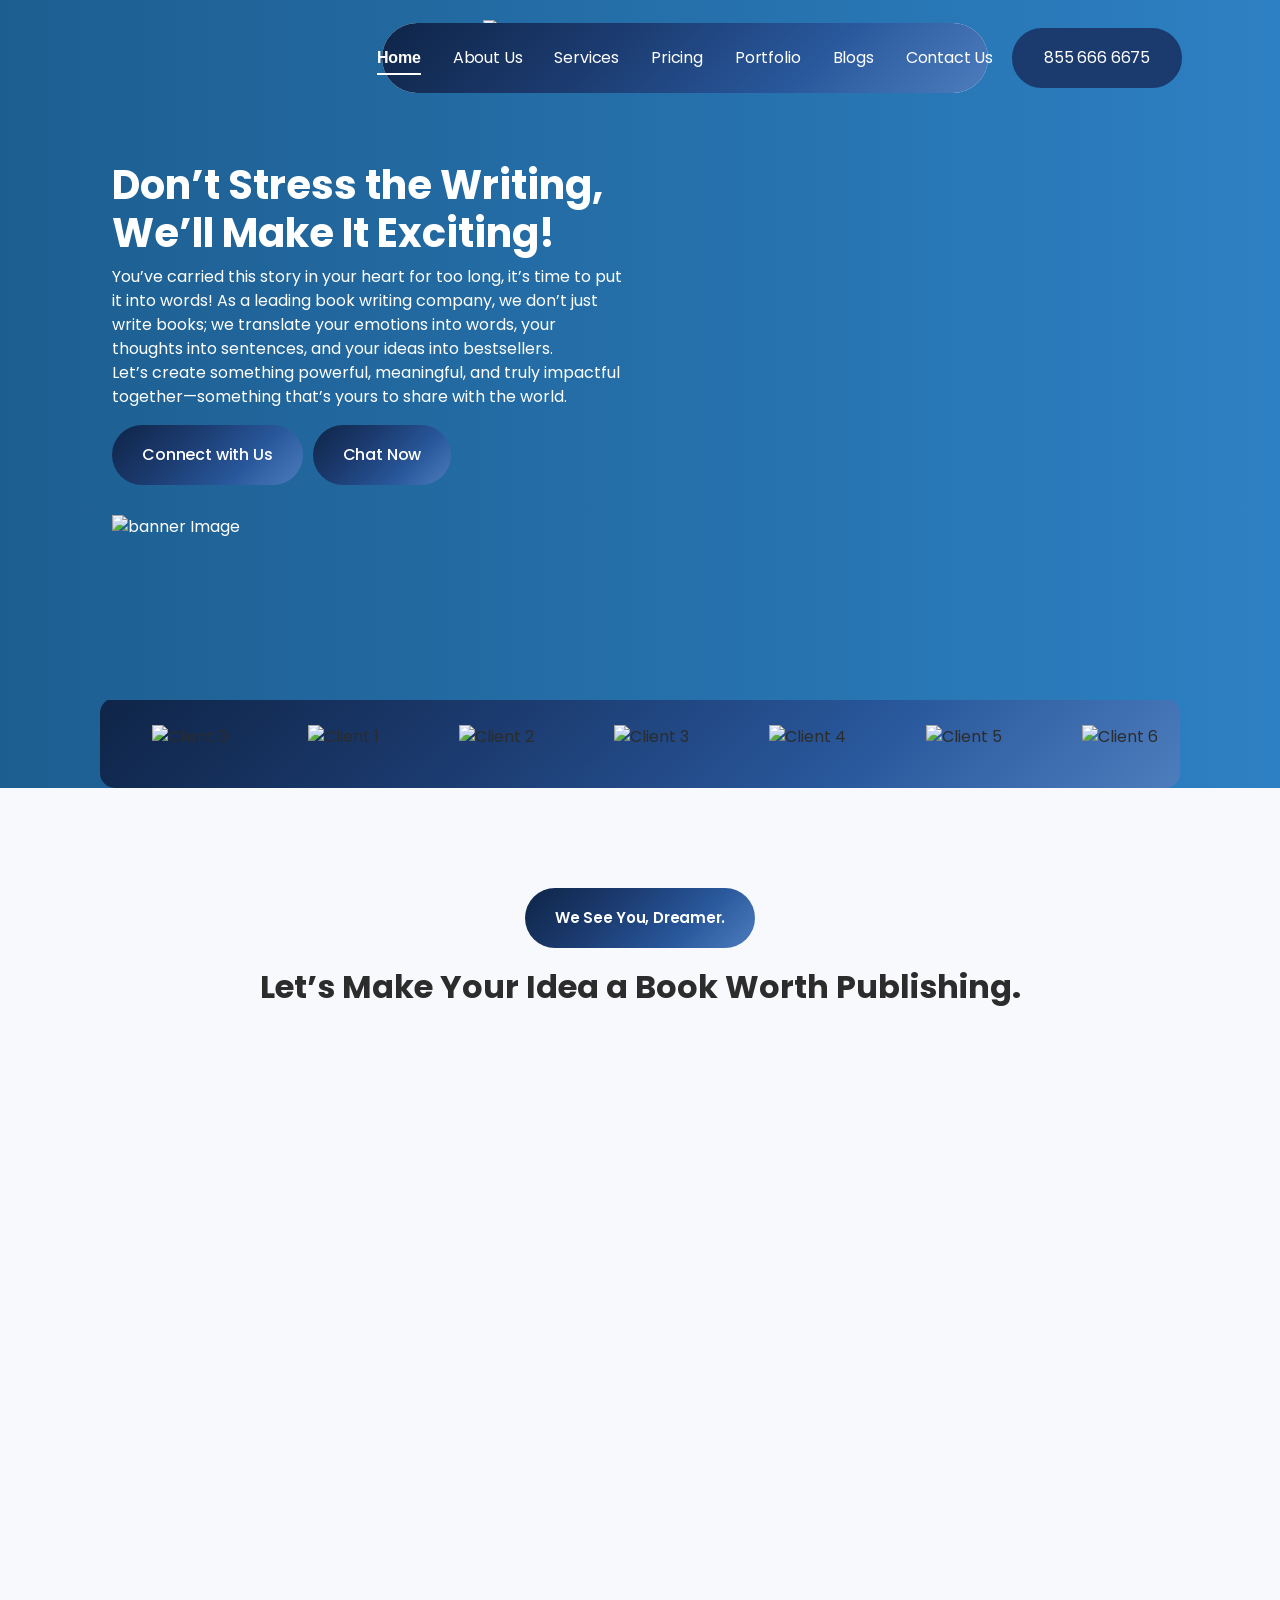
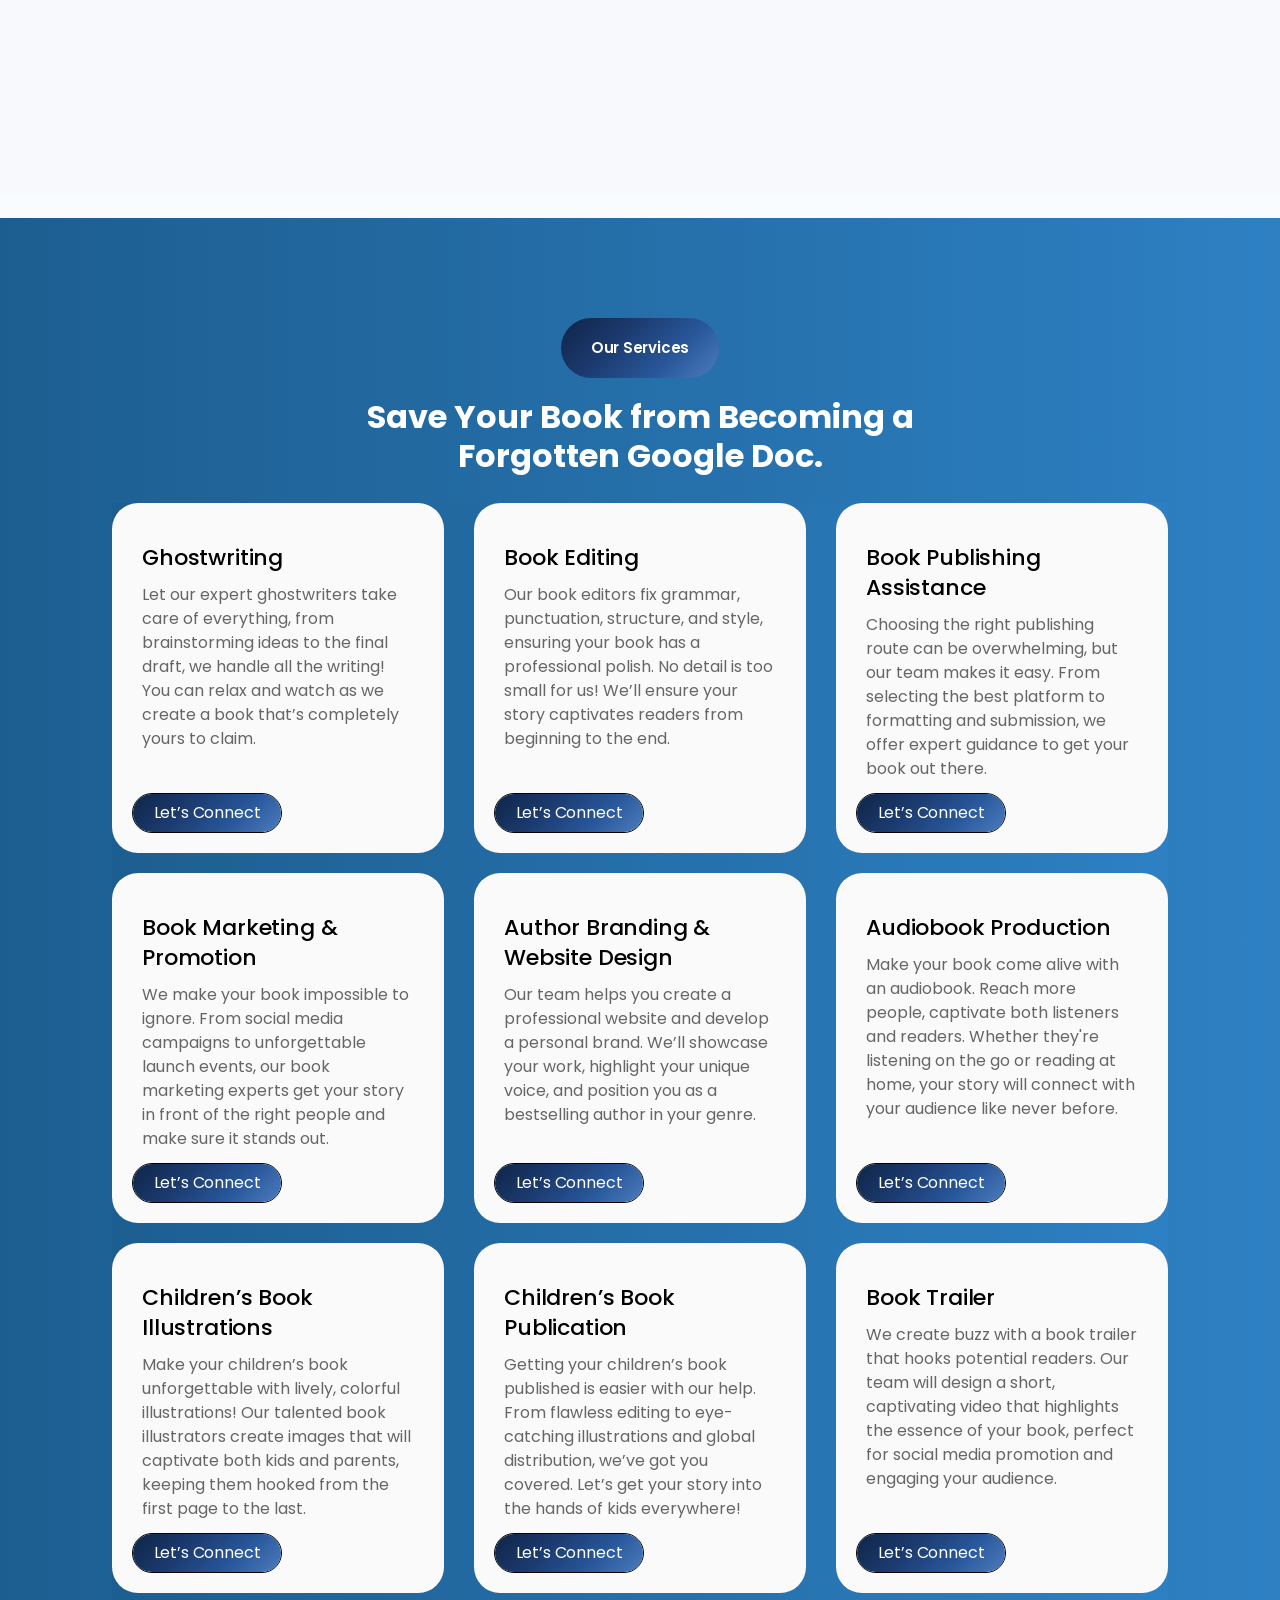
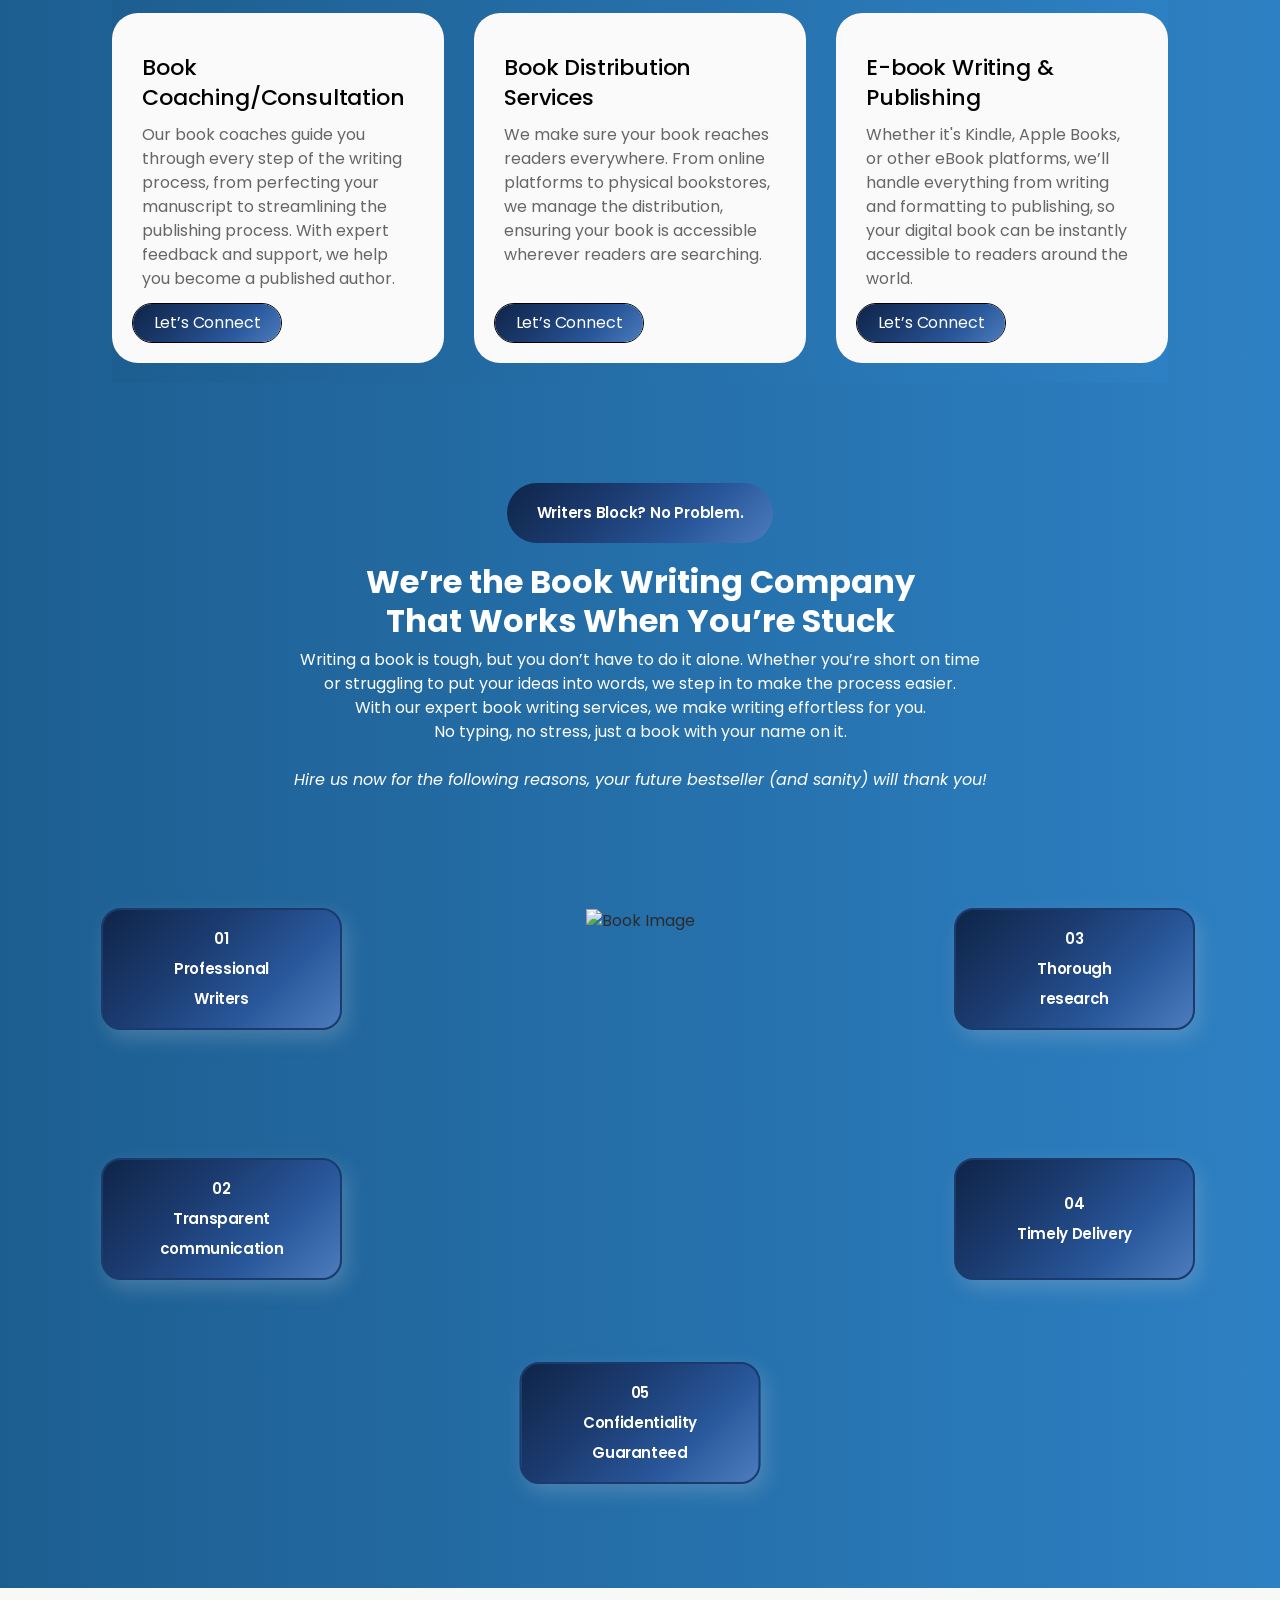
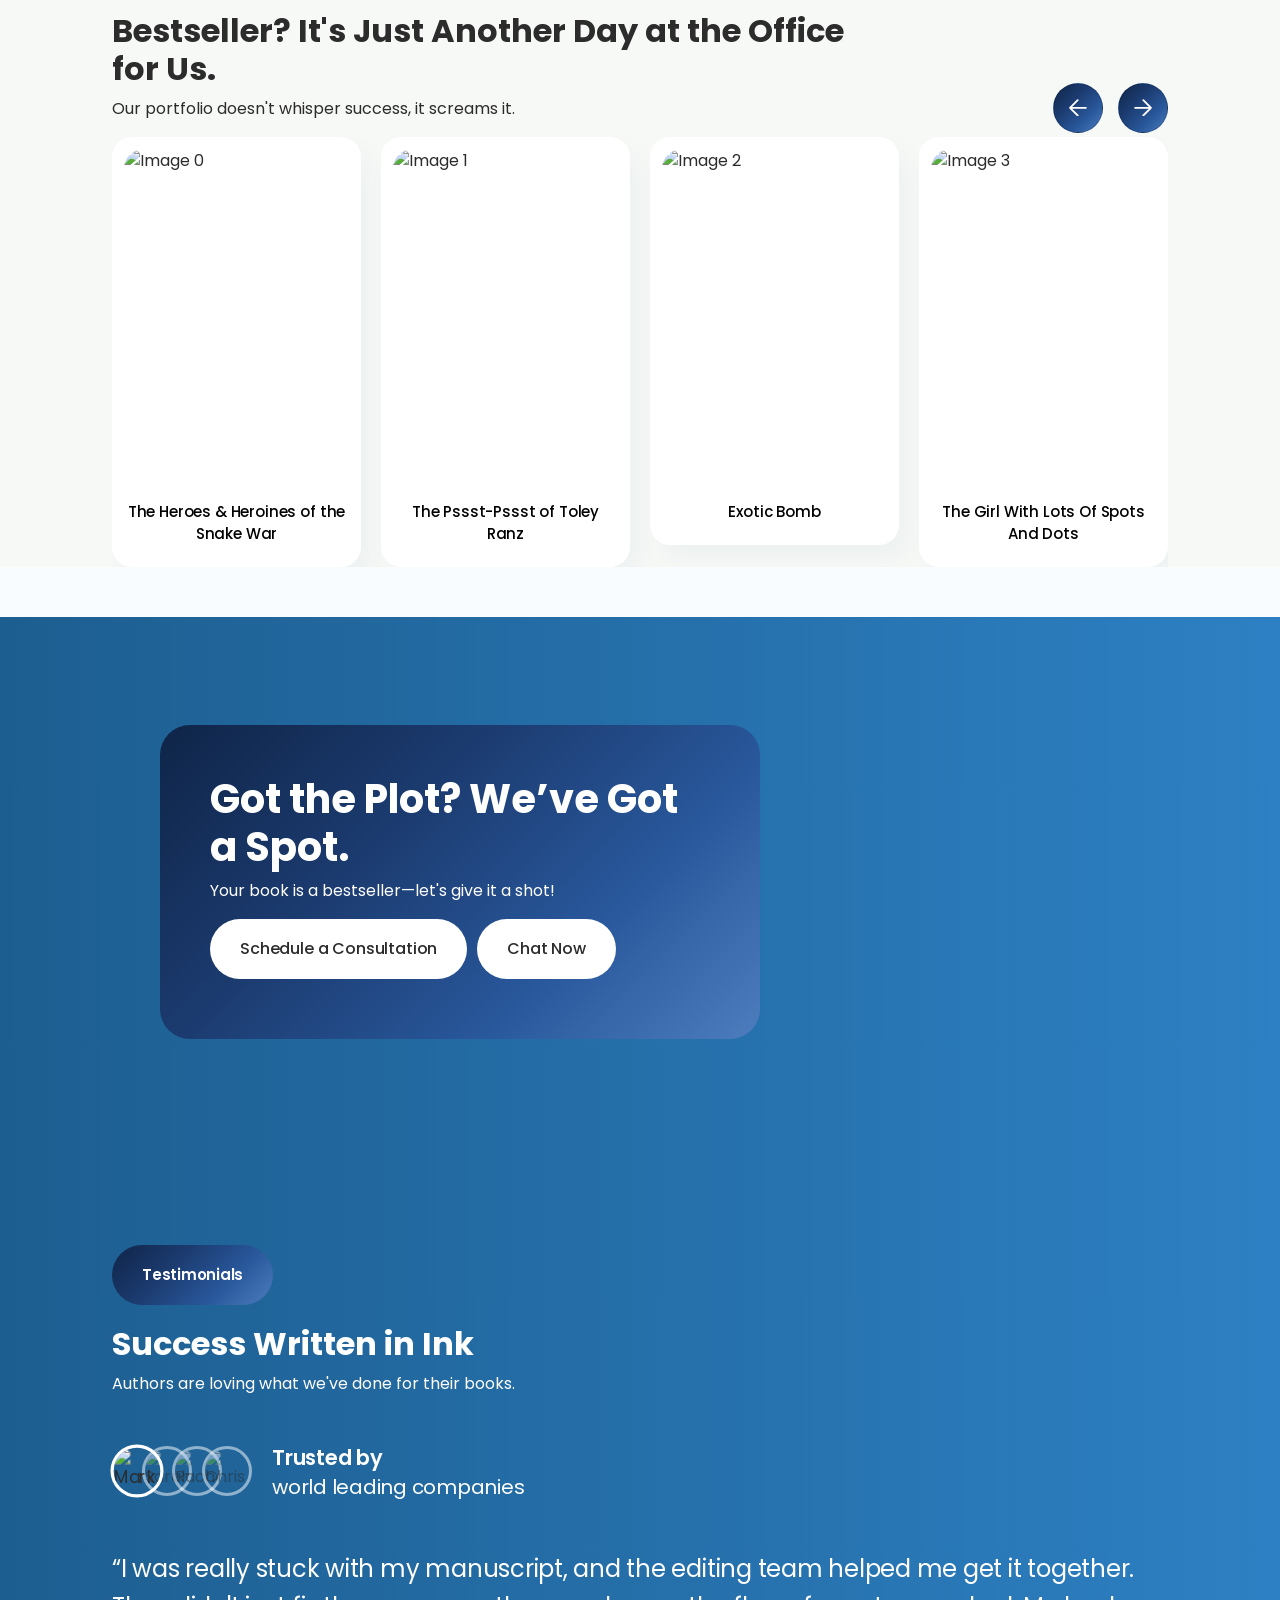
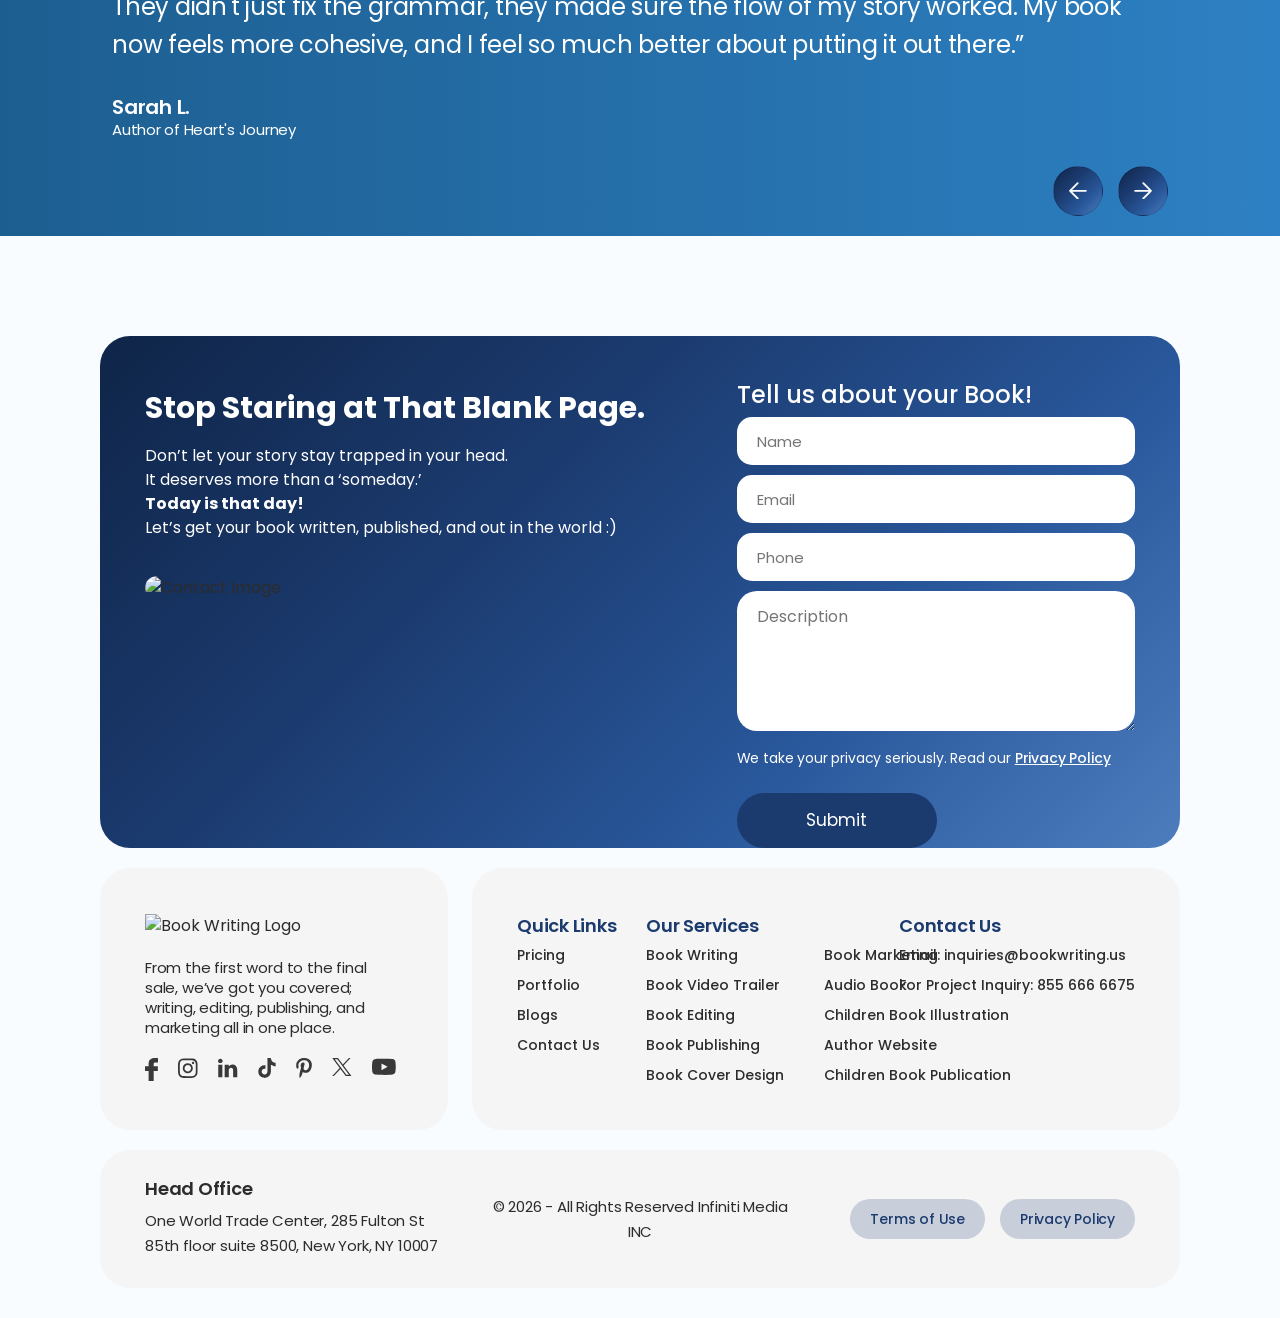
==== commit f4c60bba: "Update print statement from 'Hello' to 'Goodbye'" ====
--- a/index.html
+++ b/index.html
@@ -21,29 +21,21 @@
     <div class="row h-100 align-items-center">
       <div class="col-lg-3 col-md-3 col-6">
         <a href="/" class="mainLogo" aria-label="Visit our website">
-          <svg width="140" height="50" viewBox="0 0 168 60" fill="black" xmlns="http://www.w3.org/2000/svg">
-            <g clip-path="url(#clip0_154_2468)">
-              <path d="M23.573 48.896V32.82h10.006a16.407 16.407 0 0 0 0-32.812H0v48.415L12.106 36.92m21.47-10.035H23.574V10.81h-5.936v23.308l-5.332-5.573-6.372 6.053V5.936H33.58a10.474 10.474 0 1 1 0 20.948z" fill="##1B3A6E"/>
-              <path d="m0 59.688 6.82-5.933h29.487a10.474 10.474 0 0 0 0-20.948h-16.09v-5.933h16.09a16.405 16.405 0 0 1 0 32.81z" fill="##1B3A6E"/>
-              <path d="M73.14 22.252c0 2.874-2.007 4.9-7.134 4.9H56.72V9.783h9.329c4.961 0 6.532 2.048 6.532 4.445 0 1.84-.908 2.876-2.397 3.536v.27c1.88.765 2.957 2.13 2.957 4.22M60.836 13.01v3.855h4.896c1.883 0 2.896-.64 2.896-1.902s-1.013-1.948-2.896-1.948zm8.128 8.622c0-1.405-1.096-2.173-3.02-2.173h-5.115v4.47h5.115c1.924 0 3.02-.91 3.02-2.297M74.176 18.469c0-5.459 3.865-9.256 9.53-9.256 5.666 0 9.556 3.807 9.556 9.256s-3.868 9.255-9.555 9.255c-5.688 0-9.531-3.794-9.531-9.255m14.992 0c0-3.41-2.358-5.688-5.461-5.688s-5.459 2.275-5.459 5.688 2.378 5.687 5.459 5.687 5.46-2.275 5.46-5.687M94.543 18.469c0-5.459 3.868-9.256 9.533-9.256 5.666 0 9.556 3.807 9.556 9.256s-3.868 9.255-9.556 9.255-9.533-3.794-9.533-9.255m14.994 0c0-3.41-2.357-5.688-5.461-5.688s-5.458 2.275-5.458 5.688 2.377 5.687 5.458 5.687 5.461-2.275 5.461-5.687M128.172 27.153l-5.688-7.156h-.29l-2.998 3.103v4.053h-4.094V9.78h4.094v8.335h.309l7.902-8.335h4.672l-7.237 7.714 7.631 9.658zM56.328 31.723h4.158l2.772 12.965h.37l3.322-12.965h3.454l3.328 12.965h.372l2.738-12.965h4.177l-3.897 17.369h-5.573l-2.68-10.96h-.391l-2.68 10.96h-5.583zM94.96 49.094l-2.855-5.168h-5.602v5.168h-4.116V31.723h9.12c4.654 0 7.114 2.17 7.114 6.223 0 2.421-1.179 4.177-2.957 5.15l3.39 5.996zm-8.457-8.332h4.777c2.087 0 3.246-.953 3.246-2.792s-1.159-2.791-3.246-2.791H86.5zM100.438 31.724h4.116v17.369h-4.116zM123.37 35.179h-6.515v13.915h-4.141V35.18h-6.491v-3.456h17.142zM125.027 31.723h4.117v17.369h-4.117zM130.922 31.724h4.776l8.065 11.691h.4V31.724h4.031v17.369H143.5L135.331 37.4h-.371v11.692h-4.033zM168 49.094h-2.584l-.041-2.521c-1.201 1.82-3.393 3.1-6.475 3.1-5.251 0-9.255-3.804-9.255-9.255s3.897-9.256 9.594-9.256c3.763 0 7.568 1.759 8.501 6.121h-4.117c-.662-1.57-2.233-2.543-4.321-2.543-3.227 0-5.585 2.336-5.585 5.688s2.38 5.665 5.495 5.665c1.737 0 4.155-.765 4.755-3.39h-5.045V39.91H168zM139.49 9.787a3.62 3.62 0 0 0-3.558 4.326 3.623 3.623 0 1 0 3.558-4.326m0 6.448a2.828 2.828 0 1 1-.01-5.657 2.828 2.828 0 0 1 .01 5.657" fill="#393939"/>
-              <path d="m140.232 14.916-.487-.9h-.974v.9h-.716V11.89h1.588c.811 0 1.24.38 1.24 1.086a.97.97 0 0 1-.514.896l.592 1.045zm-1.476-1.461h.833c.366 0 .565-.166.565-.487 0-.322-.199-.488-.565-.488h-.833z" fill="#393939"/>
-            </g>
-            <defs><clipPath id="clip0_154_2468"><path d="M0 0h168v59.69H0z" fill="#fff"/></clipPath></defs>
-          </svg>
+          <img src="images/logo-wht.webp" alt="" class="logoimage">
         </a>
       </div>
       <div class="col-lg-7 col-md-9 col-6">
         <div class="navIcon" id="navToggle">
-          <svg width="30" height="22" viewBox="0 0 47 34" fill="none" xmlns="http://www.w3.org/2000/svg">
-            <path d="M0 2a2 2 0 012-2h43a2 2 0 110 4H2a2 2 0 01-2-2zM18 17a2 2 0 012-2h25a2 2 0 110 4H20a2 2 0 01-2-2zM0 32a2 2 0 012-2h43a2 2 0 110 4H2a2 2 0 01-2-2z" fill="#1B3A6E"/>
+          <svg width="30" height="22" viewBox="0 0 47 34" fill="white" xmlns="http://www.w3.org/2000/svg">
+            <path d="M0 2a2 2 0 012-2h43a2 2 0 110 4H2a2 2 0 01-2-2zM18 17a2 2 0 012-2h25a2 2 0 110 4H20a2 2 0 01-2-2zM0 32a2 2 0 012-2h43a2 2 0 110 4H2a2 2 0 01-2-2z"/>
           </svg>
-          <svg xmlns="http://www.w3.org/2000/svg" width="50" height="50" viewBox="0 0 50 50"><path fill="#1B3A6E" d="M9.156 6.313 6.312 9.156 22.157 25 6.22 40.969 9.03 43.78 25 27.844 40.938 43.78l2.843-2.843L27.844 25 43.687 9.156l-2.843-2.844L25 22.157Z"></path></svg>
+          <svg xmlns="http://www.w3.org/2000/svg" width="50" height="50" viewBox="0 0 50 50"><path fill="#ffff" d="M9.156 6.313 6.312 9.156 22.157 25 6.22 40.969 9.03 43.78 25 27.844 40.938 43.78l2.843-2.843L27.844 25 43.687 9.156l-2.843-2.844L25 22.157Z"></path></svg>
         </div>
         <ul class="menuSection" id="menuSection">
-          <li><a href="#" class="active">Home</a></li>
-          <li><a href="#">About Us</a></li>
+          <li><a href="#" class="active"><span>Home</span></a></li>
+          <li><a href="aboutus.html"><span>About Us</span></a></li>
           <li class="hasSubMenu">
-            <a href="#">Services</a>
+            <a href="#"><span>Services</span></a>
             <div class="subMenu">
               <div class="subMenuContainer">
                 <div class="subMenuImage">
@@ -52,26 +44,26 @@
                 <div class="subMenuItems">
                   <div class="titleSubMenu">Services</div>
                   <ul>
-                    <li><a href="#"><svg width="10" height="10" viewBox="0 0 12 12"><circle cx="6" cy="6" r="4.75" stroke="#1B3A6E" stroke-width="2.5" fill="none"/></svg>Book Writing</a></li>
-                    <li><a href="#"><svg width="10" height="10" viewBox="0 0 12 12"><circle cx="6" cy="6" r="4.75" stroke="#1B3A6E" stroke-width="2.5" fill="none"/></svg>Book Video Trailer</a></li>
-                    <li><a href="#"><svg width="10" height="10" viewBox="0 0 12 12"><circle cx="6" cy="6" r="4.75" stroke="#1B3A6E" stroke-width="2.5" fill="none"/></svg>Book Editing</a></li>
-                    <li><a href="#"><svg width="10" height="10" viewBox="0 0 12 12"><circle cx="6" cy="6" r="4.75" stroke="#1B3A6E" stroke-width="2.5" fill="none"/></svg>Audio Book</a></li>
-                    <li><a href="#"><svg width="10" height="10" viewBox="0 0 12 12"><circle cx="6" cy="6" r="4.75" stroke="#1B3A6E" stroke-width="2.5" fill="none"/></svg>Book Publishing</a></li>
-                    <li><a href="#"><svg width="10" height="10" viewBox="0 0 12 12"><circle cx="6" cy="6" r="4.75" stroke="#1B3A6E" stroke-width="2.5" fill="none"/></svg>Book Cover Design</a></li>
-                    <li><a href="#"><svg width="10" height="10" viewBox="0 0 12 12"><circle cx="6" cy="6" r="4.75" stroke="#1B3A6E" stroke-width="2.5" fill="none"/></svg>Book Marketing</a></li>
-                    <li><a href="#"><svg width="10" height="10" viewBox="0 0 12 12"><circle cx="6" cy="6" r="4.75" stroke="#1B3A6E" stroke-width="2.5" fill="none"/></svg>Author Website</a></li>
-                    <li><a href="#"><svg width="10" height="10" viewBox="0 0 12 12"><circle cx="6" cy="6" r="4.75" stroke="#1B3A6E" stroke-width="2.5" fill="none"/></svg>Children Book Publication</a></li>
-                    <li><a href="#"><svg width="10" height="10" viewBox="0 0 12 12"><circle cx="6" cy="6" r="4.75" stroke="#1B3A6E" stroke-width="2.5" fill="none"/></svg>Proofreading</a></li>
-                    <li><a href="#"><svg width="10" height="10" viewBox="0 0 12 12"><circle cx="6" cy="6" r="4.75" stroke="#1B3A6E" stroke-width="2.5" fill="none"/></svg>Children Book Illustration</a></li>
+                    <li><a href="#"><svg width="10" height="10" viewBox="0 0 12 12"><circle cx="6" cy="6" r="4.75" stroke="#ffff" stroke-width="2.5" fill="none"/></svg>Book Writing</a></li>
+                    <li><a href="#"><svg width="10" height="10" viewBox="0 0 12 12"><circle cx="6" cy="6" r="4.75" stroke="#ffff" stroke-width="2.5" fill="none"/></svg>Book Video Trailer</a></li>
+                    <li><a href="#"><svg width="10" height="10" viewBox="0 0 12 12"><circle cx="6" cy="6" r="4.75" stroke="#ffff" stroke-width="2.5" fill="none"/></svg>Book Editing</a></li>
+                    <li><a href="#"><svg width="10" height="10" viewBox="0 0 12 12"><circle cx="6" cy="6" r="4.75" stroke="#ffff" stroke-width="2.5" fill="none"/></svg>Audio Book</a></li>
+                    <li><a href="#"><svg width="10" height="10" viewBox="0 0 12 12"><circle cx="6" cy="6" r="4.75" stroke="#ffff" stroke-width="2.5" fill="none"/></svg>Book Publishing</a></li>
+                    <li><a href="#"><svg width="10" height="10" viewBox="0 0 12 12"><circle cx="6" cy="6" r="4.75" stroke="#ffff" stroke-width="2.5" fill="none"/></svg>Book Cover Design</a></li>
+                    <li><a href="#"><svg width="10" height="10" viewBox="0 0 12 12"><circle cx="6" cy="6" r="4.75" stroke="#ffff" stroke-width="2.5" fill="none"/></svg>Book Marketing</a></li>
+                    <li><a href="#"><svg width="10" height="10" viewBox="0 0 12 12"><circle cx="6" cy="6" r="4.75" stroke="#ffff" stroke-width="2.5" fill="none"/></svg>Author Website</a></li>
+                    <li><a href="#"><svg width="10" height="10" viewBox="0 0 12 12"><circle cx="6" cy="6" r="4.75" stroke="#ffff" stroke-width="2.5" fill="none"/></svg>Children Book Publication</a></li>
+                    <li><a href="#"><svg width="10" height="10" viewBox="0 0 12 12"><circle cx="6" cy="6" r="4.75" stroke="#ffff" stroke-width="2.5" fill="none"/></svg>Proofreading</a></li>
+                    <li><a href="#"><svg width="10" height="10" viewBox="0 0 12 12"><circle cx="6" cy="6" r="4.75" stroke="#ffff" stroke-width="2.5" fill="none"/></svg>Children Book Illustration</a></li>
                   </ul>
                 </div>
               </div>
             </div>
           </li>
-          <li><a href="#">Pricing</a></li>
-          <li><a href="#">Portfolio</a></li>
-          <li><a href="#">Blogs</a></li>
-          <li><a href="#">Contact Us</a></li>
+          <li><a href="prices.html"><span>Pricing</span></a></li>
+          <li><a href="portfolio.html"><span>Portfolio</span></a></li>
+          <li><a href="blog.html"><span>Blogs</span></a></li>
+          <li><a href="ContactUs.html"><span>Contact Us</span></a></li>
         </ul>
       </div>
       <div class="col-lg-2 col-md-2 col-6 d-none d-lg-block">
@@ -144,7 +136,7 @@
     <div class="row">
       <div class="col-lg-10 col-md-10 mx-auto text-center">
         <div class="subtitle d-inline-flex align-items-center justify-content-center">We See You, Dreamer.</div>
-        <h2 >Let&rsquo;s Make Your Idea a Book Worth Publishing.</h2>
+        <h2 class="heading_h2 fw-bold">Let&rsquo;s Make Your Idea a Book Worth Publishing.</h2>
       </div>
       <div class="col-md-12">
         <div class="storyVideo">
@@ -163,7 +155,7 @@
     <div class="row">
       <div class="col-lg-8 col-md-10 mx-auto text-center">
         <div class="subtitle d-inline-flex align-items-center justify-content-center">Our Services</div>
-        <h2 class="fw-bold text-white">Save Your Book from Becoming a <br>Forgotten Google Doc.</h2>
+        <h2 class="heading_h2 fw-bold text-white">Save Your Book from Becoming a <br>Forgotten Google Doc.</h2>
       </div>
       <div class="col-md-12">
         <div class="servicesContainer">
@@ -276,7 +268,7 @@
     <div class="row">
       <div class="col-lg-8 col-md-10 mx-auto text-center">
         <div class="subtitle d-inline-flex align-items-center justify-content-center">Writers Block? No Problem.</div>
-        <h2 class="fw-bold text-white">We&rsquo;re the Book Writing Company <br class="d-md-block d-none">That Works When You&rsquo;re Stuck</h2>
+        <h2 class="heading_h2 fw-bold text-white">We&rsquo;re the Book Writing Company <br class="d-md-block d-none">That Works When You&rsquo;re Stuck</h2>
         <p class="text-white">Writing a book is tough, but you don&rsquo;t have to do it alone. Whether you&rsquo;re short on time or struggling to put your ideas into words, we step in to make the process easier.<br class="d-md-block d-none">
         With our expert book writing services, we make writing effortless for you.<br class="d-md-block d-none">
         No typing, no stress, just a book with your name on it.<br class="d-md-block d-none"><br class="d-md-block d-none">
@@ -286,11 +278,51 @@
         <div class="whychooseContainer">
           <div class="whychooseImg">
             <img src="https://www.bookwriting.us/_next/image?url=%2F_next%2Fstatic%2Fmedia%2Fwhychoose.cdf9babd.webp&w=3840&q=75" alt="Book Image">
-            <div class="whychooseBox box1">Professional Writers<div class="number">01</div></div>
-            <div class="whychooseBox box2">Transparent communication<div class="number">02</div></div>
-            <div class="whychooseBox box3">Thorough research<div class="number">03</div></div>
-            <div class="whychooseBox box4">Timely Delivery<div class="number">04</div></div>
-            <div class="whychooseBox box5">Confidentiality Guaranteed<div class="number">05</div></div>
+            <div class="whychooseBox box1" tabindex="0" role="button" aria-label="Professional Writers">
+              <div class="flipCard">
+                <div class="flipCardInner">
+                  <div class="flipFace flipFront">01</div>
+                  <div class="flipFace flipBack">Professional Writers</div>
+                </div>
+              </div>
+              <!-- <div class="number">01</div> -->
+            </div>
+            <div class="whychooseBox box2" tabindex="0" role="button" aria-label="Transparent communication">
+              <div class="flipCard">
+                <div class="flipCardInner">
+                  <div class="flipFace flipFront">02</div>
+                  <div class="flipFace flipBack">Transparent communication</div>
+                </div>
+              </div>
+              <!-- <div class="number">02</div> -->
+            </div>
+            <div class="whychooseBox box3" tabindex="0" role="button" aria-label="Thorough research">
+              <div class="flipCard">
+                <div class="flipCardInner">
+                  <div class="flipFace flipFront">03</div>
+                  <div class="flipFace flipBack">Thorough research</div>
+                </div>
+              </div>
+              <!-- <div class="number">03</div> -->
+            </div>
+            <div class="whychooseBox box4" tabindex="0" role="button" aria-label="Timely Delivery">
+              <div class="flipCard">
+                <div class="flipCardInner">
+                  <div class="flipFace flipFront">04</div>
+                  <div class="flipFace flipBack">Timely Delivery</div>
+                </div>
+              </div>
+              <!-- <div class="number">04</div> -->
+            </div>
+            <div class="whychooseBox box5" tabindex="0" role="button" aria-label="Confidentiality Guaranteed">
+              <div class="flipCard">
+                <div class="flipCardInner">
+                  <div class="flipFace flipFront">05</div>
+                  <div class="flipFace flipBack">Confidentiality Guaranteed</div>
+                </div>
+              </div>
+              <!-- <div class="number">05</div> -->
+            </div>
           </div>
         </div>
       </div>
@@ -303,7 +335,7 @@
   <div class="container pt-4">
     <div class="row">
       <div class="col-md-10">
-        <h2 class="fw-bold">Bestseller? It's Just Another Day at the Office <br> for Us.</h2>
+        <h2 class="heading_h2 fw-bold">Bestseller? It's Just Another Day at the Office <br> for Us.</h2>
         <p >Our portfolio doesn't whisper success, it screams it.</p>
       </div>
       <div class="col-md-2 d-none d-md-block mt-auto">
@@ -332,15 +364,15 @@
           <div class="splide__track">
             <ul class="splide__list">
 
-              <li class="splide__slide"><div class="industriesImage"><img src="https://www.bookwriting.us/_next/image?url=%2F_next%2Fstatic%2Fmedia%2Fbook1.dce6bac6.webp&w=3840&q=75" alt="Image 0"><div class="industriesContent"><h4>The Heroes &amp; Heroines of the Snake War</h4><a href="#" class="btnReadMore">Visit Amazon</a></div></div></li>
-              <li class="splide__slide"><div class="industriesImage"><img src="https://www.bookwriting.us/_next/image?url=%2F_next%2Fstatic%2Fmedia%2Fbook2.a5430dcc.webp&w=3840&q=75" alt="Image 1"><div class="industriesContent"><h4>The Pssst-Pssst of Toley Ranz</h4><a href="#" class="btnReadMore">Visit Amazon</a></div></div></li>
-              <li class="splide__slide"><div class="industriesImage"><img src="https://www.bookwriting.us/_next/image?url=%2F_next%2Fstatic%2Fmedia%2Fbook3.27847486.webp&w=3840&q=75" alt="Image 2"><div class="industriesContent"><h4>Exotic Bomb</h4><a href="#" class="btnReadMore">Visit Amazon</a></div></div></li>
-              <li class="splide__slide"><div class="industriesImage"><img src="https://www.bookwriting.us/_next/image?url=%2F_next%2Fstatic%2Fmedia%2Fbook4.6904b1b3.webp&w=3840&q=75" alt="Image 3"><div class="industriesContent"><h4>The Girl With Lots Of Spots And Dots</h4><a href="#" class="btnReadMore">Visit Amazon</a></div></div></li>
-              <li class="splide__slide"><div class="industriesImage"><img src="https://www.bookwriting.us/_next/image?url=%2F_next%2Fstatic%2Fmedia%2Fbook5.8cad82c7.webp&w=3840&q=75" alt="Image 4"><div class="industriesContent"><h4>Within You And Without You</h4><a href="#" class="btnReadMore">Visit Amazon</a></div></div></li>
-              <li class="splide__slide"><div class="industriesImage"><img src="https://www.bookwriting.us/_next/image?url=%2F_next%2Fstatic%2Fmedia%2Fbook6.c92fe661.webp&w=3840&q=75" alt="Image 5"><div class="industriesContent"><h4>A Deadly Recompense</h4><a href="#" class="btnReadMore">Visit Amazon</a></div></div></li>
-              <li class="splide__slide"><div class="industriesImage"><img src="https://www.bookwriting.us/_next/image?url=%2F_next%2Fstatic%2Fmedia%2Fbook7.572ecb8d.webp&w=3840&q=75" alt="Image 6"><div class="industriesContent"><h4>A Soldier &amp; His Wife's Journey</h4><a href="#" class="btnReadMore">Visit Amazon</a></div></div></li>
-              <li class="splide__slide"><div class="industriesImage"><img src="https://www.bookwriting.us/_next/image?url=%2F_next%2Fstatic%2Fmedia%2Fbook8.8c872f5c.webp&w=3840&q=75" alt="Image 7"><div class="industriesContent"><h4>Mental Fitness For Tweens And Teens</h4><a href="#" class="btnReadMore">Visit Amazon</a></div></div></li>
-              <li class="splide__slide"><div class="industriesImage"><img src="https://www.bookwriting.us/_next/image?url=%2F_next%2Fstatic%2Fmedia%2Fbook9.e41ce03e.webp&w=3840&q=75" alt="Image 8"><div class="industriesContent"><h4>Beyond the Banks of Frog Creek</h4><a href="#" class="btnReadMore">Visit Amazon</a></div></div></li>
+              <li class="splide__slide"><div class="industriesImage"><img src="https://www.bookwriting.us/_next/image?url=%2F_next%2Fstatic%2Fmedia%2Fbook1.dce6bac6.webp&w=3840&q=75" alt="Image 0"><div class="industriesContent"><h4>The Heroes &amp; Heroines of the Snake War</h4></div></div></li>
+              <li class="splide__slide"><div class="industriesImage"><img src="https://www.bookwriting.us/_next/image?url=%2F_next%2Fstatic%2Fmedia%2Fbook2.a5430dcc.webp&w=3840&q=75" alt="Image 1"><div class="industriesContent"><h4>The Pssst-Pssst of Toley Ranz</h4></div></div></li>
+              <li class="splide__slide"><div class="industriesImage"><img src="https://www.bookwriting.us/_next/image?url=%2F_next%2Fstatic%2Fmedia%2Fbook3.27847486.webp&w=3840&q=75" alt="Image 2"><div class="industriesContent"><h4>Exotic Bomb</h4></div></div></li>
+              <li class="splide__slide"><div class="industriesImage"><img src="https://www.bookwriting.us/_next/image?url=%2F_next%2Fstatic%2Fmedia%2Fbook4.6904b1b3.webp&w=3840&q=75" alt="Image 3"><div class="industriesContent"><h4>The Girl With Lots Of Spots And Dots</h4></div></div></li>
+              <li class="splide__slide"><div class="industriesImage"><img src="https://www.bookwriting.us/_next/image?url=%2F_next%2Fstatic%2Fmedia%2Fbook5.8cad82c7.webp&w=3840&q=75" alt="Image 4"><div class="industriesContent"><h4>Within You And Without You</h4></div></div></li>
+              <li class="splide__slide"><div class="industriesImage"><img src="https://www.bookwriting.us/_next/image?url=%2F_next%2Fstatic%2Fmedia%2Fbook6.c92fe661.webp&w=3840&q=75" alt="Image 5"><div class="industriesContent"><h4>A Deadly Recompense</h4></div></div></li>
+              <li class="splide__slide"><div class="industriesImage"><img src="https://www.bookwriting.us/_next/image?url=%2F_next%2Fstatic%2Fmedia%2Fbook7.572ecb8d.webp&w=3840&q=75" alt="Image 6"><div class="industriesContent"><h4>A Soldier &amp; His Wife's Journey</h4></div></div></li>
+              <li class="splide__slide"><div class="industriesImage"><img src="https://www.bookwriting.us/_next/image?url=%2F_next%2Fstatic%2Fmedia%2Fbook8.8c872f5c.webp&w=3840&q=75" alt="Image 7"><div class="industriesContent"><h4>Mental Fitness For Tweens And Teens</h4></div></div></li>
+              <li class="splide__slide"><div class="industriesImage"><img src="https://www.bookwriting.us/_next/image?url=%2F_next%2Fstatic%2Fmedia%2Fbook9.e41ce03e.webp&w=3840&q=75" alt="Image 8"><div class="industriesContent"><h4>Beyond the Banks of Frog Creek</h4></div></div></li>
               <li class="splide__slide"><div class="industriesImage"><img src="https://www.bookwriting.us/_next/image?url=%2F_next%2Fstatic%2Fmedia%2Fbook10.32d4587f.webp&w=3840&q=75" alt="Image 9"><div class="industriesContent"><h4>The Devil and the Details</h4><a href="#" class="btnReadMore">Visit Amazon</a></div></div></li>
 
             </ul>
@@ -351,12 +383,12 @@
   </div>
 </section>
 <!-- ===================== CTA STRIP ===================== -->
-<section class="ctaSection">
+<section class="ctaSection pt-5">
   <div class="ctaContainer container h-100" style="background-image:url(https://www.bookwriting.us/_next/static/media/ctaImage.9e463c37.webp)">
     <div class="row h-100">
       <div class="col-12 my-auto">
         <div class="boxBlur">
-          <h2 class="fw-bold">Got the Plot? We&rsquo;ve Got a Spot.</h2>
+          <h2 class="heading_h2 fw-bold">Got the Plot? We&rsquo;ve Got a Spot.</h2>
           <p>Your book is a bestseller&mdash;let's give it a shot!</p>
           <div class="btnFlex whiteBtn">
             <button class="btnStyle" type="button">Schedule a Consultation</button>
@@ -374,7 +406,7 @@
     <div class="row">
       <div class="col-lg-8 col-md-12">
         <div class="subtitle d-inline-flex align-items-center justify-content-center ">Testimonials</div>
-        <h2 class="fw-bold text-white">Success Written in Ink</h2>
+        <h2 class="heading_h2 fw-bold text-white">Success Written in Ink</h2>
         <p class="text-white">Authors are loving what we've done for their books.</p>
       </div>
     </div>
@@ -441,12 +473,12 @@
   <div class="bgGrayColor container">
     <div class="row">
       <div class="col-lg-7 col-md-6">
-        <h2 class="fw-bold">Stop Staring at That Blank Page.</h2>
+        <h2 class="heading_h2 fw-bold">Stop Staring at That Blank Page.</h2>
         <p class="text-white">Don&rsquo;t let your story stay trapped in your head.<br>It deserves more than a &lsquo;someday.&rsquo;<br><strong>Today is that day!</strong><br>Let&rsquo;s get your book written, published, and out in the world :)</p>
         <img src="https://www.bookwriting.us/_next/image?url=%2F_next%2Fstatic%2Fmedia%2Fcontactus.99919506.webp&w=1920&q=75" alt="Contact Image">
       </div>
       <div class="col-lg-5 col-md-6">
-        <h4 class="text-white">Tell us about your Book!</h4>
+        <h4 class="text-white py-3 py-sm-0 mb-0 mb-sm-2">Tell us about your Book!</h4>
         <form id="contactForm">
           <div class="contactBox">
             <div class="contactItem"><input type="text" name="name" placeholder="Name" required></div>
@@ -469,15 +501,7 @@
       <div class="col-lg-4 col-md-12 ps-lg-0">
         <div class="socialBox">
           <div class="footerLogo">
-            <svg width="140" height="50" viewBox="0 0 168 60" fill="black" xmlns="http://www.w3.org/2000/svg">
-              <g clip-path="url(#clip1_154_2468)">
-                <path d="M23.573 48.896V32.82h10.006a16.407 16.407 0 0 0 0-32.812H0v48.415L12.106 36.92m21.47-10.035H23.574V10.81h-5.936v23.308l-5.332-5.573-6.372 6.053V5.936H33.58a10.474 10.474 0 1 1 0 20.948z" fill="##1B3A6E"/>
-                <path d="m0 59.688 6.82-5.933h29.487a10.474 10.474 0 0 0 0-20.948h-16.09v-5.933h16.09a16.405 16.405 0 0 1 0 32.81z" fill="##1B3A6E"/>
-                <path d="M73.14 22.252c0 2.874-2.007 4.9-7.134 4.9H56.72V9.783h9.329c4.961 0 6.532 2.048 6.532 4.445 0 1.84-.908 2.876-2.397 3.536v.27c1.88.765 2.957 2.13 2.957 4.22M60.836 13.01v3.855h4.896c1.883 0 2.896-.64 2.896-1.902s-1.013-1.948-2.896-1.948zm8.128 8.622c0-1.405-1.096-2.173-3.02-2.173h-5.115v4.47h5.115c1.924 0 3.02-.91 3.02-2.297M74.176 18.469c0-5.459 3.865-9.256 9.53-9.256 5.666 0 9.556 3.807 9.556 9.256s-3.868 9.255-9.555 9.255c-5.688 0-9.531-3.794-9.531-9.255m14.992 0c0-3.41-2.358-5.688-5.461-5.688s-5.459 2.275-5.459 5.688 2.378 5.687 5.459 5.687 5.46-2.275 5.46-5.687M94.543 18.469c0-5.459 3.868-9.256 9.533-9.256 5.666 0 9.556 3.807 9.556 9.256s-3.868 9.255-9.556 9.255-9.533-3.794-9.533-9.255m14.994 0c0-3.41-2.357-5.688-5.461-5.688s-5.458 2.275-5.458 5.688 2.377 5.687 5.458 5.687 5.461-2.275 5.461-5.687M128.172 27.153l-5.688-7.156h-.29l-2.998 3.103v4.053h-4.094V9.78h4.094v8.335h.309l7.902-8.335h4.672l-7.237 7.714 7.631 9.658zM56.328 31.723h4.158l2.772 12.965h.37l3.322-12.965h3.454l3.328 12.965h.372l2.738-12.965h4.177l-3.897 17.369h-5.573l-2.68-10.96h-.391l-2.68 10.96h-5.583zM94.96 49.094l-2.855-5.168h-5.602v5.168h-4.116V31.723h9.12c4.654 0 7.114 2.17 7.114 6.223 0 2.421-1.179 4.177-2.957 5.15l3.39 5.996zm-8.457-8.332h4.777c2.087 0 3.246-.953 3.246-2.792s-1.159-2.791-3.246-2.791H86.5zM100.438 31.724h4.116v17.369h-4.116zM123.37 35.179h-6.515v13.915h-4.141V35.18h-6.491v-3.456h17.142zM125.027 31.723h4.117v17.369h-4.117zM130.922 31.724h4.776l8.065 11.691h.4V31.724h4.031v17.369H143.5L135.331 37.4h-.371v11.692h-4.033zM168 49.094h-2.584l-.041-2.521c-1.201 1.82-3.393 3.1-6.475 3.1-5.251 0-9.255-3.804-9.255-9.255s3.897-9.256 9.594-9.256c3.763 0 7.568 1.759 8.501 6.121h-4.117c-.662-1.57-2.233-2.543-4.321-2.543-3.227 0-5.585 2.336-5.585 5.688s2.38 5.665 5.495 5.665c1.737 0 4.155-.765 4.755-3.39h-5.045V39.91H168zM139.49 9.787a3.62 3.62 0 0 0-3.558 4.326 3.623 3.623 0 1 0 3.558-4.326m0 6.448a2.828 2.828 0 1 1-.01-5.657 2.828 2.828 0 0 1 .01 5.657" fill="#393939"/>
-                <path d="m140.232 14.916-.487-.9h-.974v.9h-.716V11.89h1.588c.811 0 1.24.38 1.24 1.086a.97.97 0 0 1-.514.896l.592 1.045zm-1.476-1.461h.833c.366 0 .565-.166.565-.487 0-.322-.199-.488-.565-.488h-.833z" fill="#393939"/>
-              </g>
-              <defs><clipPath id="clip1_154_2468"><path d="M0 0h168v59.69H0z" fill="#fff"/></clipPath></defs>
-            </svg>
+             <img src="images/logo.webp" alt="Book Writing Logo">
           </div>
           <p>From the first word to the final sale, we&rsquo;ve got you covered; writing, editing, publishing, and marketing all in one place.</p>
           <ul class="socialLinks">
--- a/styles.css
+++ b/styles.css
@@ -1,16 +1,16 @@
-
 * { box-sizing: border-box; }
 
 :root {
-  --orange: #ff7f3e;
-  --dark: #393939;
+  --orange: #1B3A6E;
+  --dark: #2C2C2C;
   --black: #000;
-  --grey: #73858f;
-  --lightgrey: #f3f3f3;
-  --offwhite: #f9f9f9;
-  --header-glass: #fff6e9;
+  --grey: #666666;
+  --lightgrey: #F5F5F5;
+  --offwhite: #FAFAFA;
+  --header-glass: #F0F4F8;
   --radius: 20px;
   --page-gutter: 12px;
+  
 }
 
 @media (min-width: 768px) {
@@ -31,7 +31,7 @@
   margin: 0;
   font-family: 'Poppins', sans-serif;
   color: var(--dark);
-  background: #fff;
+  background: linear-gradient(180deg, #F9FCFF 0%, #F9FCFF 100%);
   -webkit-font-smoothing: antialiased;
   overflow-x: hidden;
 }
@@ -83,7 +83,7 @@
 
 .subtitle {
   height: 60px;
-  background: rgba(255,127,62,.15);
+  background: rgba(27, 58, 110, 0.15);
   font-weight: 600;
   font-size: 15px;
   letter-spacing: -.24px;
@@ -112,7 +112,7 @@
   white-space: nowrap;
   transition: background .3s ease, color .3s ease, transform .3s ease;
 }
-.commonBtn:hover { background: transparent; color: var(--orange); }
+.commonBtn:hover { border: 2px solid white !important; background: transparent; color: white; }
 
 /* ===================== HEADER ===================== */
 .headerSection {
@@ -141,7 +141,6 @@
 }
 
 .mainLogo svg { height: 50px; width: auto; display: block; }
-
 .navIcon {
   display: none;
   cursor: pointer;
@@ -149,17 +148,51 @@
   right: 24px;
   top: 50%;
   transform: translateY(-50%);
-  z-index: 20;
-}
+  z-index: 60;
+}
+
+/* Hamburger visible, close icon hidden by default */
+.navIcon svg:first-child {
+  display: block;
+}
+
+.navIcon svg:last-child {
+  display: none;
+  width: 34px;
+  height: 34px;
+}
+
+/* Open state: hamburger hide, close show */
+.navIcon.open svg:first-child {
+  display: none;
+}
+
+.navIcon.open svg:last-child {
+  display: block;
+}
+
 
 .menuSection {
   display: flex;
   justify-content: center;
   align-items: center;
   height: 70px;
-  border: 1px solid rgba(255,255,255,.7);
+  border: 1px linear-gradient(
+        135deg,
+        #0F2548 0%,
+        #1B3A6E 35%,
+        #29589C 70%,
+        #4E7DBE 100%
+    );
   border-radius: 100px;
   position: relative;
+  background: linear-gradient(
+        135deg,
+        #0F2548 0%,
+        #1B3A6E 35%,
+        #29589C 70%,
+        #4E7DBE 100%
+    );;
 }
 .menuSection:before {
   content: "";
@@ -175,16 +208,36 @@
   font-size: 16px;
   font-weight: 400;
   letter-spacing: -.165px;
-  color: var(--dark);
+  color: white;
   height: 100%;
   display: flex;
   align-items: center;
   padding: 0 16px;
   white-space: nowrap;
-  transition: color .3s ease;
-}
+  transition: all .3s ease;
+  position: relative;
+}
+
+.menuSection li a::after {
+  content: "";
+  position: absolute;
+  left: 16px;
+  bottom: 18px;
+  width: 0;
+  height: 2px;
+  background: white;
+  transition: width .3s ease;
+}
+
 .menuSection li a:hover,
-.menuSection li a.active { color: var(--orange); }
+.menuSection li a.active {
+  font-weight: 900;
+}
+
+.menuSection li a:hover::after,
+.menuSection li a.active::after {
+  width: calc(100% - 32px);
+}
 
 .hasSubMenu .subMenu {
   display: none;
@@ -194,7 +247,7 @@
   transform: translateX(-50%);
   width: calc(100% - 48px);
   max-width: 1320px;
-  background: #fff;
+  background:var(--header-glass);
   border: 2px solid var(--orange);
   border-radius: 30px;
   overflow: hidden;
@@ -212,7 +265,7 @@
   font-weight: 700;
   font-size: 60px;
   line-height: 60px;
-  color: rgba(255,127,62,.12);
+  color: rgba(27, 58, 110, 0.12);
   margin-bottom: 16px;
 }
 .subMenuItems ul {
@@ -243,12 +296,13 @@
   height: 870px;
   overflow: hidden;
   position: relative;
-  background: #fff;
+  background:
+    linear-gradient(to right, #1D5E90, #2D80C3);
 }
 .mainBanner .bannerMainImage {
   position: absolute;
-  right: -14px;
-  top: 0;
+  right: -183px;
+  top: 20px;
   width: 100%;
   height: 100%;
   max-width: 980px;
@@ -279,27 +333,47 @@
   border: 0;
   transition: background .3s ease, color .3s ease, transform .3s ease;
 }
-.btnFlex .btnStyle { background: var(--orange); color: #fff; }
-.btnFlex .btnStyle:hover { background: var(--dark); }
-.btnFlex .chatStyle { background: #fff; color: var(--dark); }
-.btnFlex .chatStyle:hover { background: var(--orange); color: #fff; }
-.btnFlex.bgBlack .chatStyle { background: var(--dark); color: #fff; }
-.btnFlex.bgBlack .chatStyle:hover { background: var(--orange); color: #fff; }
-.btnFlex.whiteBtn button { background: #fff; color: var(--dark); }
-.btnFlex.whiteBtn button:hover { background: var(--dark); color: #fff; }
+.btnFlex .btnStyle { background:linear-gradient(
+        135deg,
+        #0F2548 0%,
+        #1B3A6E 35%,
+        #29589C 70%,
+        #4E7DBE 100%
+    ); ; color: #fff; }
+.btnFlex .btnStyle:hover { transform: translateY(-0.5rem); }
+/* .btnFlex .chatStyle { background: #d80e0e; color: var(--dark); }
+.btnFlex .chatStyle:hover { background: var(--orange); color: #fff; } */
+.btnFlex.bgBlack .chatStyle { background: linear-gradient(
+        135deg,
+        #0F2548 0%,
+        #1B3A6E 35%,
+        #29589C 70%,
+        #4E7DBE 100%
+    ); color: #fff; }
+.btnFlex.bgBlack .chatStyle:hover { transform: translateY(-0.5rem); }
+.btnFlex.whiteBtn button { background: #ffffff; color: var(--dark); }
+.btnFlex.whiteBtn button:hover {   transform: translateY(-0.5rem); }
 
 .bannerLogo { margin-top: 30px; }
 .bannerLogo img { height: 28px; width: auto; }
 
 /* ===================== CLIENT LOGOS ===================== */
-.clientSlider { height: 90px; margin-top: -2px; }
+.clientSlider { background:
+    linear-gradient(to right, #1D5E90, #2D80C3);height: 90px; margin-top: -2px; }
 .clientContainer {
-  background: var(--orange);
+  background: linear-gradient(
+        135deg,
+        #0F2548 0%,
+        #1B3A6E 35%,
+        #29589C 70%,
+        #4E7DBE 100%
+    );
   width: 100%;
   border-radius: 15px;
   height: 100%;
   display: flex;
   align-items: center;
+  overflow: hidden;
 }
 .emblaClients { width: 100%; overflow: hidden; }
 .emblaViewport { overflow: hidden; width: 100%; }
@@ -318,27 +392,60 @@
 }
 
 /* ===================== DREAMER / VIDEO ===================== */
-.storySection .subtitle { display: inline-flex; }
+.storySection{
+    background: #f7f9fc;
+}
+.storySection .subtitle { display: inline-flex;   background: linear-gradient(
+        135deg,
+        #0F2548 0%,
+        #1B3A6E 35%,
+        #29589C 70%,
+        #4E7DBE 100%
+    ); color:white }
 .storyVideo {
   height: 760px;
   border-radius: 40px;
   margin-top: 20px;
   overflow: hidden;
+  
+  
 }
 .storyVideo video { width: 100%; height: 100%; object-fit: cover; border-radius: 40px; }
 
 /* ===================== SERVICES ===================== */
+.subtitle{
+  background: linear-gradient(
+        135deg,
+        #0F2548 0%,
+        #1B3A6E 35%,
+        #29589C 70%,
+        #4E7DBE 100%
+    );
+    color:white
+}
 .servicesContainer {
   display: flex;
   justify-content: space-between;
   flex-wrap: wrap;
   margin-top: 20px;
   gap: 0;
+  background:
+    linear-gradient(to right, #1D5E90, #2D80C3);
+}
+.serviceSection{
+    background:
+    linear-gradient(to right, #1D5E90, #2D80C3);
 }
 .servicesItem {
   flex: 0 0 calc(33.33% - 20px);
   margin-bottom: 20px;
-  background: #fff;
+  background: linear-gradient(
+        135deg,
+        #0F2548 0%,
+        #1B3A6E 35%,
+        #29589C 70%,
+        #4E7DBE 100%
+    );
   border-radius: 26px;
 }
 .servicesImage {
@@ -367,6 +474,30 @@
   margin-bottom: 10px;
   color: var(--grey);
 }
+.servicesImage .title,
+.servicesImage p,
+.servicesImage .simpleBtn {
+  transition: all 0.4s ease;
+}
+.servicesImage:hover{
+  background: linear-gradient(
+        135deg,
+        #0F2548 0%,
+        #1B3A6E 35%,
+        #29589C 70%,
+        #4E7DBE 100%
+    );
+    p{
+      color:white;
+    }
+    .title{
+      color:white;
+    }
+    .simpleBtn{
+      background: #fff;
+      color: var(--orange);
+    }
+}
 .servicesImage .readMore {
   position: absolute;
   left: 20px;
@@ -381,20 +512,25 @@
 }
 .simpleBtn {
   width: 100%; height: 100%;
-  background: none; border: 0;
+  background: linear-gradient(
+        135deg,
+        #0F2548 0%,
+        #1B3A6E 35%,
+        #29589C 70%,
+        #4E7DBE 100%
+    );; border: none;
   display: flex; align-items: center; justify-content: center;
   border-radius: 100px;
   font-size: 16px; letter-spacing: -.165px;
-  color: #000; cursor: pointer;
-}
-.servicesImage:hover { background: var(--orange); }
-.servicesImage:hover .title,
-.servicesImage:hover p { color: #fff; }
-.servicesImage:hover .readMore { background: #fff; border-color: #fff; }
-.servicesImage:hover .simpleBtn { color: var(--orange); }
+  color: #fff; cursor: pointer;
+  
+}
+
+
 
 /* ===================== WHY CHOOSE ===================== */
-.whychooseSection { overflow: hidden; }
+.whychooseSection { overflow: hidden; background:
+    linear-gradient(to right, #1D5E90, #2D80C3); }
 .whychooseContainer { display: flex; justify-content: center; margin-bottom: 200px; }
 .whychooseImg {
   height: 480px;
@@ -409,7 +545,13 @@
 .whychooseBox {
   width: 241px;
   height: 122px;
-  background: #fff;
+  background: linear-gradient(
+        135deg,
+        #0F2548 0%,
+        #1B3A6E 35%,
+        #29589C 70%,
+        #4E7DBE 100%
+    );
   border: 2px solid var(--orange);
   box-shadow: 5px 8px 20px rgba(167,187,210,.3);
   border-radius: 20px;
@@ -422,7 +564,7 @@
   font-size: 15px;
   line-height: 30px;
   letter-spacing: -.36px;
-  color: var(--orange);
+  color: white;
   padding: 0 50px;
 }
 .whychooseBox .number {
@@ -471,46 +613,94 @@
 .box3 .number { left: -25px; top: 50%; transform: translateY(-50%); }
 .box4 { right: -200px; top: 250px; }
 .box4 .number { left: -25px; top: 50%; transform: translateY(-50%); }
-.box5 { left: 50%; bottom: -96px; transform: translateX(-50%); z-index: -1; }
+.box5 { left: 50%; bottom: -96px; transform: translateX(-50%); z-index: 2; }
 .box5 .number { top: -25px; left: 50%; transform: translateX(-50%); }
 
 /* ===================== BESTSELLER / PORTFOLIO ===================== */
-.bestsellerSection {
-  overflow: hidden;
-  background: linear-gradient(180deg, rgba(255,127,62,.169), rgba(249,252,255,0));
-  margin-top: -40px;
-  padding-top: 100px;
-  padding-bottom: 60px;
-}
-.emblaControls { display: flex; justify-content: flex-end; gap: 15px; }
-.emblaControls > div,
-.emblaPrev, .emblaNext {
-  height: 50px; width: 50px;
+/* Bestseller section — arrows pinned top-right */
+.bestsellerSection{
+  background: #f7f9f6;
+}
+.bestsellerSplide .splide__arrows,.clientsReviewsSplide .splide__arrows {
+  display: flex;
+  gap: 15px;
+}
+
+.bestsellerSplide .splide__arrow,.clientsReviewsSplide .splide__arrow {
+  position: static;
+  transform: none;
+  width: 50px;
+  height: 50px;
   border-radius: 100px;
-  display: flex; align-items: center; justify-content: center;
+  display: flex;
+  align-items: center;
+  justify-content: center;
+  padding: 0;
   cursor: pointer;
-  border: 1px solid rgba(0,0,0,.2);
-  transition: background .3s linear, border-color .3s linear;
-}
-.emblaControls svg { width: 22px; height: auto; }
-.emblaControls svg path { stroke: rgba(0,0,0,.35); }
-.emblaControls > div:hover,
-.emblaPrev:hover, .emblaNext:hover { background: var(--orange); border-color: var(--orange); }
-.emblaControls > div:hover svg path,
-.emblaPrev:hover svg path, .emblaNext:hover svg path { stroke: #fff; }
-.emblaPrev svg { transform: rotate(180deg); }
-
-.emblaBestseller { margin-top: 30px; }
-.emblaBestseller .emblaViewport { overflow-x: auto; scroll-snap-type: x mandatory; scrollbar-width: none; }
-.emblaBestseller .emblaViewport::-webkit-scrollbar { display: none; }
-.emblaBestseller .emblaContainer { display: flex; gap: 20px; }
-
-.emblaBestseller .emblaSlide {
-  flex: 0 0 auto;
-  width: clamp(220px, 18vw, 320px);
-  scroll-snap-align: start;
-}
-
+  opacity: 1;
+  background: linear-gradient(
+        135deg,
+        #0F2548 0%,
+        #1B3A6E 35%,
+        #29589C 70%,
+        #4E7DBE 100%
+    );
+  border: 1px solid rgba(0,0,0,.15);
+  transition: background .3s ease, border-color .3s ease;
+}
+
+.bestsellerSplide .splide__arrow svg,.clientsReviewsSplide .splide__arrow svg {
+  width: 18px;
+  height: auto;
+}
+
+.bestsellerSplide .splide__arrow svg path,.clientsReviewsSplide .splide__arrow svg path {
+  stroke: white;
+  transition: stroke .3s ease;
+}
+
+/* Hover — both arrows behave the same way */
+.bestsellerSplide .splide__arrow:hover,.clientsReviewsSplide .splide__arrow:hover {
+  
+  border-color: var(--orange);
+}
+.bestsellerSplide .splide__arrow:hover svg path,.clientsReviewsSplide .splide__arrow:hover svg path {
+  stroke: #fff;
+}
+
+.bestsellerSplide .splide__arrow:disabled,.clientsReviewsSplide .splide__arrow:disabled {
+  opacity: .4;
+  cursor: not-allowed;
+}
+.bestsellerSection .container > .row:first-child {
+  position: relative;
+}
+
+.bestsellerSection .emblaControls {
+  position: absolute;
+  top: -54px;
+  right: 0;
+  display: flex;
+  gap: 15px;
+  z-index: 2;
+}
+.clientsReviewsSplide .emblaControls {
+  position: absolute;
+  bottom: 0px;
+  right: 0;
+  display: flex;
+  gap: 15px;
+  z-index: 2;
+}
+
+@media (max-width: 767px) {
+  .bestsellerSection .emblaControls {
+    display: none; /* hide on mobile — matches your existing d-none d-md-block */
+  }
+}
+.bestsellerSplide .splide__track { overflow: hidden; }
+.bestsellerSplide .splide__list { align-items: stretch; }
+.bestsellerSplide .splide__slide { height: auto; } /* .industriesImage styling stays exactly as-is */
 .industriesImage {
   padding: 10px;
   position: relative;
@@ -536,7 +726,13 @@
 }
 .industriesContent .btnReadMore {
   width: 160px; height: 44px;
-  background: var(--orange);
+ background: linear-gradient(
+        135deg,
+        #0F2548 0%,
+        #1B3A6E 35%,
+        #29589C 70%,
+        #4E7DBE 100%
+    );;
   border-radius: 22px;
   font-weight: 600; font-size: 16px;
   color: #fff;
@@ -547,9 +743,10 @@
 .industriesImage:hover { border-color: var(--orange); }
 .industriesImage:hover img { transform: scale(.97); }
 .industriesImage:hover h4 { color: var(--orange); }
-
 /* ===================== CTA STRIP ===================== */
-.ctaSection { margin-top: 50px; }
+.ctaSection { margin-top: 50px; 
+     background:
+    linear-gradient(to right, #1D5E90, #2D80C3); }
 .ctaContainer {
   background-repeat: no-repeat;
   background-position: center;
@@ -560,20 +757,31 @@
   display: flex;
 }
 .boxBlur {
-  background: rgba(255,255,255,.2);
+  background: linear-gradient(
+        135deg,
+        #0F2548 0%,
+        #1B3A6E 35%,
+        #29589C 70%,
+        #4E7DBE 100%
+    );;
   backdrop-filter: blur(50px);
   border-radius: 30px;
   padding: 50px;
   max-width: 600px;
 }
 .boxBlur h2{
-  color: #fff;
+  color:white;
   font-size:40px;
 }
 .boxBlur p { color: #fff; }
 
 /* ===================== TESTIMONIALS ===================== */
+.clientsReviewsSection{
+   background:
+    linear-gradient(to right, #1D5E90, #2D80C3);
+}
 .clientsReviewsHeader {
+
   display: flex;
   align-items: center;
   gap: 20px;
@@ -583,7 +791,7 @@
 .clientsReviewsHeader ul { display: flex; }
 .clientsReviewsHeader ul li {
   position: relative;
-  height: 90px; width: 90px;
+  height: 50px; width: 50px;
   border-radius: 100%;
   margin-left: -20px;
   cursor: pointer;
@@ -593,24 +801,30 @@
 }
 .clientsReviewsHeader ul li:first-child { margin-left: 0; }
 .clientsReviewsHeader ul li img { width: 100%; height: 100%; object-fit: cover; border-radius: 100%; display: block; }
-.clientsReviewsHeader ul li.active { opacity: 1; border-color: var(--orange); transform: scale(1.06); z-index: 1; }
-.clientTrust { font-weight: 600; font-size: 25px; line-height: 32px; letter-spacing: -.24px; color: var(--dark); }
+.clientsReviewsHeader ul li.active { opacity: 1; border-color: white; transform: scale(1.06); z-index: 1; }
+.clientTrust { font-weight: 600; font-size: 21px; line-height: 32px; letter-spacing: -.24px; color: white; }
 .clientTrust span { display: block; font-weight: 400; font-size: 20px; line-height: 26px; }
 
 .clientsReviewsBody { padding: 50px 0 20px; }
-.emblaReviews { overflow: hidden; width: 100%; }
-#reviewsContainer { display: flex; width: 100%; animation: none; transition: transform .45s ease-in-out; }
-#reviewsContainer .emblaSlide { flex: 0 0 100%; width: 100%; min-width: 0; padding: 0; }
+.clientsReviewsSplide .splide__track { overflow: hidden; }
+.clientsReviewsSplide .splide__slide { padding: 0; }
 .clientsComments p {
   font-weight: 400; font-size: 24px; line-height: 38px;
   letter-spacing: -.24px; color: var(--dark); margin-bottom: 30px;
 }
-.clientsComments .info { font-weight: 600; font-size: 20px; line-height: 26px; letter-spacing: -.24px; color: var(--orange); }
-.clientsComments .info span { display: block; font-weight: 400; font-size: 15px; line-height: 20px; color: var(--grey); }
+.clientsComments .info { font-weight: 600; font-size: 20px; line-height: 26px; letter-spacing: -.24px; color: white; }
+.clientsComments .info span { display: block; font-weight: 400; font-size: 15px; line-height: 20px; color: white; }
 
 /* ===================== CONTACT ===================== */
-.getquoteSection .bgGrayColor { background: var(--lightgrey); border-radius: 30px; padding: 45px 45px 0; }
-.getquoteSection h2 { font-size: 30px; line-height: 55px; }
+.getquoteSection .bgGrayColor { background: linear-gradient(
+        135deg,
+        #0F2548 0%,
+        #1B3A6E 35%,
+        #29589C 70%,
+        #4E7DBE 100%
+    );; border-radius: 30px; padding: 45px 45px 0; }
+.getquoteSection h2 { font-size: 30px; line-height: 55px;color:white }
+
 .getquoteSection img { border-radius: 20px; margin-top: 20px; }
 
 .contactBox { border-radius: 20px; max-width: 570px; margin: auto; }
@@ -628,8 +842,8 @@
 .para { font-size: 14px; line-height: 20px; letter-spacing: -.165px; color: #000; margin-bottom: 25px; }
 .para a { font-weight: 500; text-decoration: underline; color: #000; }
 .para a:hover { color: var(--orange); }
-.contactBtn button { border: 0; width: 200px; font-size: 17px; height: 55px; }
-.contactBtn button:hover { border: 2px solid var(--orange); color: var(--orange); }
+.contactBtn button { border: 0; width: 200px; font-size: 17px; height: 55px;}
+.contactBtn button:hover { border: 2px ; }
 
 /* ===================== FOOTER ===================== */
 .footerSection { margin-top: 20px; }
@@ -642,7 +856,7 @@
 .footerLogo { margin-bottom: 20px; }
 .footerLogo svg { height: 65px; width: auto; }
 .socialBox p { font-size: 15px; line-height: 20px; letter-spacing: -.167px; color: var(--dark); margin-bottom: 20px; }
-.socialLinks { display: flex; flex-wrap: wrap; gap: 28px; }
+.socialLinks { display: flex; flex-wrap: wrap; gap: 20px; }
 .socialLinks li a { display: flex; align-items: center; justify-content: center; }
 .socialLinks li a:hover svg path { fill: var(--orange); }
 
@@ -662,7 +876,7 @@
 
 .linksItem h5 {
   font-weight: 600; font-size: 18px; line-height: 26px; letter-spacing: -.24px;
-  color: var(--orange); margin-bottom: 25px;
+  color: var(--orange); margin-bottom: 6px;
   white-space: nowrap;
 }
 .linksItem ul li {
@@ -695,7 +909,7 @@
 .copyItem p a:hover { color: var(--orange); }
 .copyLinks { display: flex; justify-content: flex-end; align-items: center; gap: 15px; }
 .copyLinks li a {
-  background: rgba(255,127,62,.2);
+  background: rgba(27, 58, 110, 0.2);
   border-radius: 100px;
   height: 40px;
   display: flex; align-items: center;
@@ -711,42 +925,94 @@
 }
 
 @media (max-width: 1199px) {
-  .servicesItem { flex: 0 0 calc(50% - 20px); }
-  .whychooseImg { width: 666px; height: 450px; margin: 100px auto 50px; }
-  .whychooseBox { width: 280px; height: 140px; font-size: 22px; line-height: 28px; }
-  .whychooseBox .number { width: 45px; height: 45px; font-size: 18px; }
-  .box1, .box2 { left: -300px; }
-  .box3, .box4 { right: -300px; }
-  .box2, .box4 { top: 230px; }
-  .whychooseBox .number::after { width: 100px; }
+
+  .headerSection { height: 95px; }
+  .mainLogo svg { height: 38px; }
+
+  .menuSection { height: 56px; }
+  .menuSection li a {
+    padding: 0 10px;
+    font-size: 14px;
+  }
+
+  .lastBtn {
+    min-width: 120px;
+    height: 48px;
+    padding: 0 18px;
+    font-size: 14px;
+  }
+
+  .hasSubMenu .subMenu { top: 85px; }
+ .servicesItem { flex: 0 0 calc(50% - 20px); }
+
+  .whychooseImg { width: 600px; height: 420px; margin: 90px auto 50px; }
+  .whychooseBox { width: 230px; height: 120px; font-size: 18px; line-height: 24px; padding: 0 20px; }
+  .whychooseBox .number { width: 40px; height: 40px; font-size: 16px; }
+
+  .box1, .box2 { left: -172px;
+        height: 85px;
+        width: 212px;
+        border-radius: 13px }
+  .box3, .box4 { right: -174px;
+        height: 85px;
+        width: 212px;
+        border-radius: 13px }
+  .box2, .box4 { top: 200px; }
+  .whychooseBox .number::after { width: 70px; }
+  .box5{
+    bottom: -80px;
+    height: 85px;
+        width: 212px;
+        border-radius: 13px
+  }
+.contactLinks,
+  .socialBox { padding: 32px; }
+
+  .linksBox {
+    display: grid;
+    grid-template-columns: auto 1fr;
+    column-gap: 0px;
+    row-gap: 30px;
+  }
+
+  /* Quick Links: top-left */
+  .linksItem:nth-child(1) {
+    grid-column: 1;
+    grid-row: 1;
+    flex: none;
+  }
+
+  /* Our Services: right side, spans both rows */
+  .linksItem:nth-child(2) {
+    grid-column: 2;
+    grid-row: 1 / span 2;
+    flex: none;
+    min-width: 0;
+  }
+
+  /* Contact Us: bottom-left, under Quick Links */
+  .linksItem:nth-child(3) {
+    grid-column: 1;
+    grid-row: 2;
+    flex: none;
+    align-self: start;
+  }
+
+  .linksItem ul li,
+  .linksItem ul li a {
+    white-space: wrap; 
+  }
+
+  .linksItem:nth-child(2) ul {
+    column-gap: 60px; /* more breathing room between the two service sub-columns */
+  }
+  .mainBanner .bannerMainImage{
+    right:-306px
+  }
 }
 
 @media (max-width: 991px) {
-  .navIcon { display: block; }
-  .menuSection {
-    position: fixed;
-    top: 0; right: -320px;
-    width: 300px; height: 100vh;
-    background: var(--header-glass);
-    border: 0; border-radius: 0;
-    flex-direction: column;
-    justify-content: flex-start;
-    align-items: flex-start;
-    padding: 90px 24px 30px;
-    transition: right .4s ease;
-    z-index: 50;
-    overflow-y: auto;
-  }
-  .menuSection.open { right: 0; }
-  .menuSection li { height: auto; width: 100%; }
-  .menuSection li a { padding: 14px 0; height: auto; }
-  .hasSubMenu .subMenu { position: static; transform: none; width: 100%; border: 0; display: none; }
-  .hasSubMenu.open .subMenu { display: block; }
-  .subMenuContainer { flex-direction: column; }
-  .subMenuImage { display: none; }
-  .subMenuItems { padding: 0; }
-  .titleSubMenu { display: none; }
-  .subMenuItems ul li { flex: 0 0 100%; }
+  
 
   .mainBanner { height: auto; padding: 110px 0 40px; }
   .mainBanner .bannerMainImage { display: none; }
@@ -766,20 +1032,124 @@
     flex-direction: column;
     align-items: center;
     gap: 20px;
+
   }
   .whychooseImg img { width: 280px; height: auto; margin-bottom: 10px; }
   .whychooseBox {
+  position: relative;   /* re-establish positioning context for the number badge */
+  transform: none;
+  width: 100%;
+  max-width: 360px;
+  height: auto;
+  min-height: 90px;
+  left: auto; right: auto; bottom: auto; top: auto;
+  padding: 20px 24px;
+}
+
+.whychooseBox .number {
+  display: flex;
+  position: absolute;
+  top: -20px;
+  left: 40%;
+  right: auto;
+  bottom: auto;
+  transform: none;
+}
+
+.whychooseBox .number::after {
+  display: none;  /* dashed connector lines only make sense in the desktop layout */
+}
+}
+
+
+@media (max-width: 767px) {
+  .linksBox { flex-wrap: wrap; }
+  .linksItem { flex: 1 1 100%; }
+   .navIcon {
+    display: block;
+  }
+
+  .menuSection {
+    position: fixed;
+    top: 0;
+    right: -320px;
+    width: 300px;
+    max-width: 85%;
+    height: 100vh;
+    background: var(--header-glass);
+    border: 0;
+    border-radius: 0;
+    flex-direction: column;
+    justify-content: flex-start;
+    align-items: flex-start;
+    padding: 90px 24px 30px;
+    transition: right .4s ease;
+    z-index: 50;
+    overflow-y: auto;
+  }
+
+  .menuSection::before {
+    display: none;
+  }
+
+  .menuSection.open {
+    right: 0;
+  }
+
+  .menuSection li {
+    height: auto;
+    width: 100%;
+  }
+
+  .menuSection li a {
+    padding: 14px 0;
+    height: auto;
+  }
+
+  .hasSubMenu .subMenu {
     position: static;
     transform: none;
     width: 100%;
-    max-width: 360px;
-    height: auto;
-    min-height: 90px;
-    left: auto; right: auto; top: auto; bottom: auto;
-  }
-  .whychooseBox .number { display: none; }
-}
-
+    max-width: 100%;
+    border: 0;
+    border-radius: 0;
+    display: none;
+    background: transparent;
+  }
+
+  .hasSubMenu:hover .subMenu {
+    display: none;
+  }
+
+  .hasSubMenu.open .subMenu {
+    display: block;
+  }
+
+  .subMenuContainer {
+    flex-direction: column;
+  }
+
+  .subMenuImage {
+    display: none;
+  }
+
+  .subMenuItems {
+    padding: 0;
+  }
+
+  .titleSubMenu {
+    display: none;
+  }
+
+  .subMenuItems ul {
+    display: block;
+  }
+
+  .subMenuItems ul li {
+    width: 100%;
+  }
+
+}
 @media (max-width: 575px) {
   .storyVideo { height: 300px; border-radius: 16px; }
   .storyVideo video { border-radius: 16px; }
@@ -788,9 +1158,10 @@
   .boxBlur { padding: 28px; }
   .getquoteSection .bgGrayColor { padding: 30px 20px 0; }
   .socialBox, .contactLinks, .copyRightSection .bgGrayColor { padding: 28px; }
-  .linksBox { flex-direction: column; gap: 20px; }
-}
-@media (max-width: 767px) {
-  .linksBox { flex-wrap: wrap; }
-  .linksItem { flex: 1 1 100%; }
-}+  .linksBox { display: block; flex-direction: column; gap: 20px; }
+}
+@media(max-width:400px){
+  .servicesImage{
+    height: 400px;
+  }
+}
